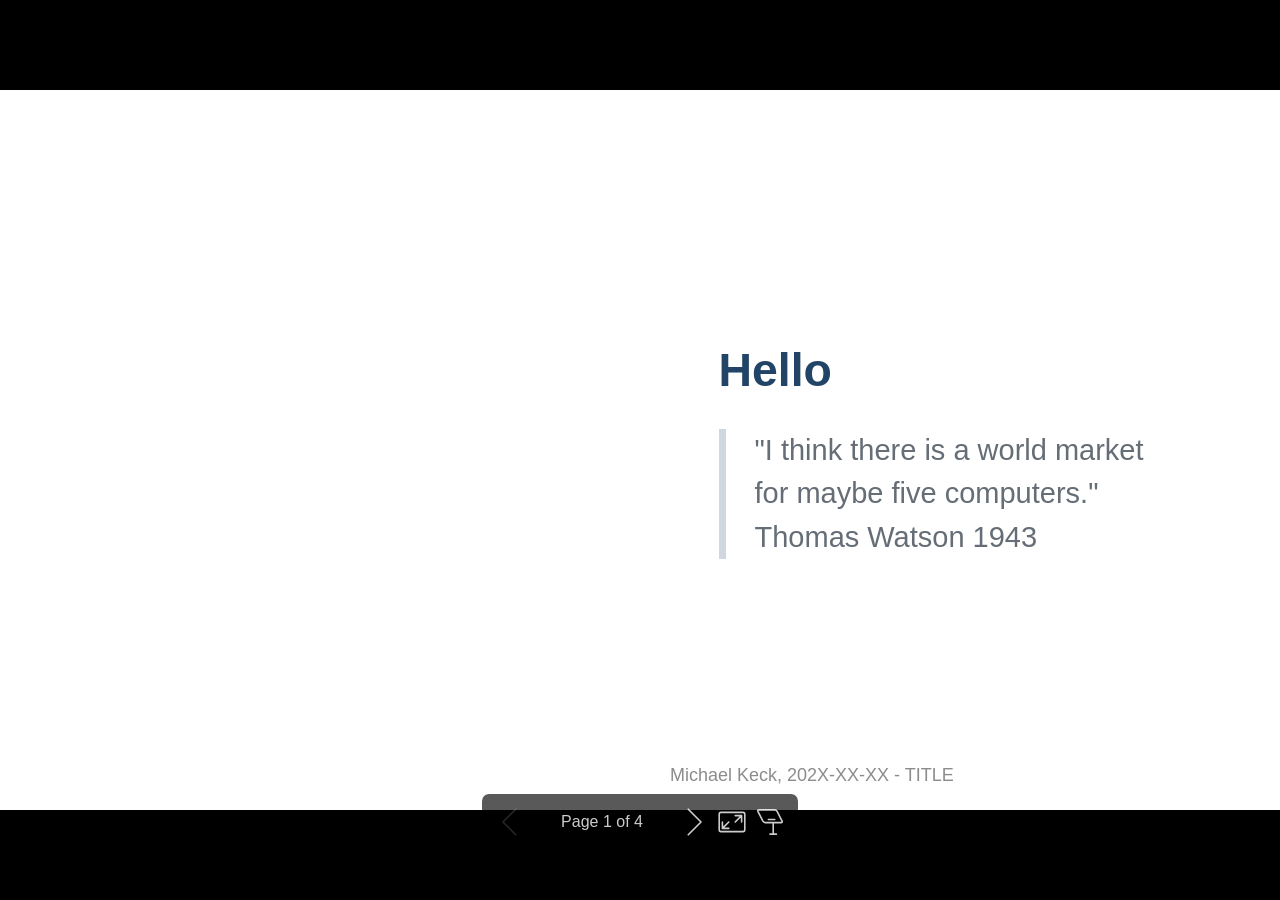
==== index.html @ 6092a077 "Deploying to gh-pages from @ Croydon/marp-presentation-template@8ec843d705a1ec28b65e8218a1559279b951" ====
<!DOCTYPE html><html lang="en"><head><title>Title Of Presentation</title><meta property="og:title" content="Title Of Presentation"><meta charset="UTF-8"><meta name="viewport" content="width=device-width,height=device-height,initial-scale=1.0"><meta name="apple-mobile-web-app-capable" content="yes"><meta http-equiv="X-UA-Compatible" content="ie=edge"><meta property="og:type" content="website"><meta name="twitter:card" content="summary"><style>@media screen{body[data-bespoke-view=""] .bespoke-marp-parent>.bespoke-marp-osc>button,body[data-bespoke-view=next] .bespoke-marp-parent>.bespoke-marp-osc>button,body[data-bespoke-view=presenter] .bespoke-marp-presenter-container .bespoke-marp-presenter-info-container button,body[data-bespoke-view=presenter] .bespoke-marp-presenter-container .bespoke-marp-presenter-note-container button{-webkit-tap-highlight-color:transparent;-webkit-appearance:none;appearance:none;background-color:transparent;border:0;color:inherit;cursor:pointer;font-size:inherit;opacity:.8;outline:none;padding:0;transition:opacity .2s linear}body[data-bespoke-view=""] .bespoke-marp-parent>.bespoke-marp-osc>button:disabled,body[data-bespoke-view=next] .bespoke-marp-parent>.bespoke-marp-osc>button:disabled,body[data-bespoke-view=presenter] .bespoke-marp-presenter-container .bespoke-marp-presenter-info-container button:disabled,body[data-bespoke-view=presenter] .bespoke-marp-presenter-container .bespoke-marp-presenter-note-container button:disabled{cursor:not-allowed;opacity:.15!important}body[data-bespoke-view=""] .bespoke-marp-parent>.bespoke-marp-osc>button:hover,body[data-bespoke-view=next] .bespoke-marp-parent>.bespoke-marp-osc>button:hover,body[data-bespoke-view=presenter] .bespoke-marp-presenter-container .bespoke-marp-presenter-info-container button:hover,body[data-bespoke-view=presenter] .bespoke-marp-presenter-container .bespoke-marp-presenter-note-container button:hover{opacity:1}body[data-bespoke-view=""] .bespoke-marp-parent>.bespoke-marp-osc>button:hover:active,body[data-bespoke-view=next] .bespoke-marp-parent>.bespoke-marp-osc>button:hover:active,body[data-bespoke-view=presenter] .bespoke-marp-presenter-container .bespoke-marp-presenter-info-container button:hover:active,body[data-bespoke-view=presenter] .bespoke-marp-presenter-container .bespoke-marp-presenter-note-container button:hover:active{opacity:.6}body[data-bespoke-view=""] .bespoke-marp-parent>.bespoke-marp-osc>button:hover:not(:disabled),body[data-bespoke-view=next] .bespoke-marp-parent>.bespoke-marp-osc>button:hover:not(:disabled),body[data-bespoke-view=presenter] .bespoke-marp-presenter-container .bespoke-marp-presenter-info-container button:hover:not(:disabled),body[data-bespoke-view=presenter] .bespoke-marp-presenter-container .bespoke-marp-presenter-note-container button:hover:not(:disabled){transition:none}body[data-bespoke-view=""] .bespoke-marp-parent>.bespoke-marp-osc>button[data-bespoke-marp-osc=prev],body[data-bespoke-view=next] .bespoke-marp-parent>.bespoke-marp-osc>button[data-bespoke-marp-osc=prev],body[data-bespoke-view=presenter] .bespoke-marp-presenter-container .bespoke-marp-presenter-info-container button.bespoke-marp-presenter-info-page-prev{background:transparent url("[data-uri]") no-repeat 50%;background-size:contain;overflow:hidden;text-indent:100%;white-space:nowrap}body[data-bespoke-view=""] .bespoke-marp-parent>.bespoke-marp-osc>button[data-bespoke-marp-osc=next],body[data-bespoke-view=next] .bespoke-marp-parent>.bespoke-marp-osc>button[data-bespoke-marp-osc=next],body[data-bespoke-view=presenter] .bespoke-marp-presenter-container .bespoke-marp-presenter-info-container button.bespoke-marp-presenter-info-page-next{background:transparent url("[data-uri]") no-repeat 50%;background-size:contain;overflow:hidden;text-indent:100%;white-space:nowrap}body[data-bespoke-view=""] .bespoke-marp-parent>.bespoke-marp-osc>button[data-bespoke-marp-osc=fullscreen],body[data-bespoke-view=next] .bespoke-marp-parent>.bespoke-marp-osc>button[data-bespoke-marp-osc=fullscreen]{background:transparent url("[data-uri]") no-repeat 50%;background-size:contain;overflow:hidden;text-indent:100%;white-space:nowrap}body[data-bespoke-view=""] .bespoke-marp-parent>.bespoke-marp-osc>button.exit[data-bespoke-marp-osc=fullscreen],body[data-bespoke-view=next] .bespoke-marp-parent>.bespoke-marp-osc>button.exit[data-bespoke-marp-osc=fullscreen]{background-image:url("[data-uri]")}body[data-bespoke-view=""] .bespoke-marp-parent>.bespoke-marp-osc>button[data-bespoke-marp-osc=presenter],body[data-bespoke-view=next] .bespoke-marp-parent>.bespoke-marp-osc>button[data-bespoke-marp-osc=presenter]{background:transparent url("[data-uri]") no-repeat 50%;background-size:contain;overflow:hidden;text-indent:100%;white-space:nowrap}body[data-bespoke-view=presenter] .bespoke-marp-presenter-container .bespoke-marp-presenter-note-container button.bespoke-marp-presenter-note-bigger{background:transparent url("[data-uri]") no-repeat 50%;background-size:contain;overflow:hidden;text-indent:100%;white-space:nowrap}body[data-bespoke-view=presenter] .bespoke-marp-presenter-container .bespoke-marp-presenter-note-container button.bespoke-marp-presenter-note-smaller{background:transparent url("[data-uri]") no-repeat 50%;background-size:contain;overflow:hidden;text-indent:100%;white-space:nowrap}}@keyframes __bespoke_marp_transition_reduced_outgoing__{0%{opacity:1}to{opacity:0}}@keyframes __bespoke_marp_transition_reduced_incoming__{0%{mix-blend-mode:plus-lighter;opacity:0}to{mix-blend-mode:plus-lighter;opacity:1}}.bespoke-marp-note,.bespoke-marp-osc,.bespoke-progress-parent{display:none;transition:none}@media screen{::view-transition-group(*){animation-duration:var(--marp-bespoke-transition-animation-duration,.5s);animation-timing-function:ease}::view-transition-new(*),::view-transition-old(*){animation-delay:0s;animation-direction:var(--marp-bespoke-transition-animation-direction,normal);animation-duration:var(--marp-bespoke-transition-animation-duration,.5s);animation-fill-mode:both;animation-name:var(--marp-bespoke-transition-animation-name,var(--marp-bespoke-transition-animation-name-fallback,__bespoke_marp_transition_no_animation__));mix-blend-mode:normal}::view-transition-old(*){--marp-bespoke-transition-animation-name-fallback:__bespoke_marp_transition_reduced_outgoing__;animation-timing-function:ease}::view-transition-new(*){--marp-bespoke-transition-animation-name-fallback:__bespoke_marp_transition_reduced_incoming__;animation-timing-function:ease}::view-transition-new(root),::view-transition-old(root){animation-timing-function:linear}::view-transition-new(__bespoke_marp_transition_osc__),::view-transition-old(__bespoke_marp_transition_osc__){animation-duration:0s!important;animation-name:__bespoke_marp_transition_osc__!important}::view-transition-new(__bespoke_marp_transition_osc__){opacity:0!important}.bespoke-marp-transition-warming-up::view-transition-group(*),.bespoke-marp-transition-warming-up::view-transition-new(*),.bespoke-marp-transition-warming-up::view-transition-old(*){animation-play-state:paused!important}body,html{height:100%;margin:0}body{background:#000;overflow:hidden}svg.bespoke-marp-slide{content-visibility:hidden;opacity:0;pointer-events:none;z-index:-1}svg.bespoke-marp-slide:not(.bespoke-marp-active) *{view-transition-name:none!important}svg.bespoke-marp-slide.bespoke-marp-active{content-visibility:visible;opacity:1;pointer-events:auto;z-index:0}svg.bespoke-marp-slide.bespoke-marp-active.bespoke-marp-active-ready *{animation-name:__bespoke_marp__!important}@supports not (content-visibility:hidden){svg.bespoke-marp-slide[data-bespoke-marp-load=hideable]{display:none}svg.bespoke-marp-slide[data-bespoke-marp-load=hideable].bespoke-marp-active{display:block}}}@media screen and (prefers-reduced-motion:reduce){svg.bespoke-marp-slide *{view-transition-name:none!important}}@media screen{[data-bespoke-marp-fragment=inactive]{visibility:hidden}body[data-bespoke-view=""] .bespoke-marp-parent,body[data-bespoke-view=next] .bespoke-marp-parent{inset:0;position:absolute}body[data-bespoke-view=""] .bespoke-marp-parent>.bespoke-marp-osc,body[data-bespoke-view=next] .bespoke-marp-parent>.bespoke-marp-osc{view-transition-name:__bespoke_marp_transition_osc__;background:rgba(0,0,0,.65);border-radius:7px;bottom:50px;color:#fff;contain:paint;display:block;font-family:Helvetica,Arial,sans-serif;font-size:16px;left:50%;line-height:0;opacity:1;padding:12px;position:absolute;touch-action:manipulation;transform:translateX(-50%);transition:opacity .2s linear;-webkit-user-select:none;user-select:none;white-space:nowrap;will-change:transform;z-index:1}body[data-bespoke-view=""] .bespoke-marp-parent>.bespoke-marp-osc>*,body[data-bespoke-view=next] .bespoke-marp-parent>.bespoke-marp-osc>*{margin-left:6px}body[data-bespoke-view=""] .bespoke-marp-parent>.bespoke-marp-osc>:first-child,body[data-bespoke-view=next] .bespoke-marp-parent>.bespoke-marp-osc>:first-child{margin-left:0}body[data-bespoke-view=""] .bespoke-marp-parent>.bespoke-marp-osc>span,body[data-bespoke-view=next] .bespoke-marp-parent>.bespoke-marp-osc>span{opacity:.8}body[data-bespoke-view=""] .bespoke-marp-parent>.bespoke-marp-osc>span[data-bespoke-marp-osc=page],body[data-bespoke-view=next] .bespoke-marp-parent>.bespoke-marp-osc>span[data-bespoke-marp-osc=page]{display:inline-block;min-width:140px;text-align:center}body[data-bespoke-view=""] .bespoke-marp-parent>.bespoke-marp-osc>button[data-bespoke-marp-osc=fullscreen],body[data-bespoke-view=""] .bespoke-marp-parent>.bespoke-marp-osc>button[data-bespoke-marp-osc=next],body[data-bespoke-view=""] .bespoke-marp-parent>.bespoke-marp-osc>button[data-bespoke-marp-osc=presenter],body[data-bespoke-view=""] .bespoke-marp-parent>.bespoke-marp-osc>button[data-bespoke-marp-osc=prev],body[data-bespoke-view=next] .bespoke-marp-parent>.bespoke-marp-osc>button[data-bespoke-marp-osc=fullscreen],body[data-bespoke-view=next] .bespoke-marp-parent>.bespoke-marp-osc>button[data-bespoke-marp-osc=next],body[data-bespoke-view=next] .bespoke-marp-parent>.bespoke-marp-osc>button[data-bespoke-marp-osc=presenter],body[data-bespoke-view=next] .bespoke-marp-parent>.bespoke-marp-osc>button[data-bespoke-marp-osc=prev]{height:32px;line-height:32px;width:32px}body[data-bespoke-view=""] .bespoke-marp-parent.bespoke-marp-inactive,body[data-bespoke-view=next] .bespoke-marp-parent.bespoke-marp-inactive{cursor:none}body[data-bespoke-view=""] .bespoke-marp-parent.bespoke-marp-inactive>.bespoke-marp-osc,body[data-bespoke-view=next] .bespoke-marp-parent.bespoke-marp-inactive>.bespoke-marp-osc{opacity:0;pointer-events:none}body[data-bespoke-view=""] svg.bespoke-marp-slide,body[data-bespoke-view=next] svg.bespoke-marp-slide{height:100%;left:0;position:absolute;top:0;width:100%}body[data-bespoke-view=""] .bespoke-progress-parent{background:#222;display:flex;height:5px;width:100%}body[data-bespoke-view=""] .bespoke-progress-parent+.bespoke-marp-parent{top:5px}body[data-bespoke-view=""] .bespoke-progress-parent .bespoke-progress-bar{background:#0288d1;flex:0 0 0;transition:flex-basis .2s cubic-bezier(0,1,1,1)}body[data-bespoke-view=next]{background:transparent}body[data-bespoke-view=presenter]{background:#161616}body[data-bespoke-view=presenter] .bespoke-marp-presenter-container{display:grid;font-family:Helvetica,Arial,sans-serif;grid-template:"current dragbar next" minmax(140px,1fr) "current dragbar note" 2fr "info    dragbar note" 3em;grid-template-columns:minmax(3px,var(--bespoke-marp-presenter-split-ratio,66%)) 0 minmax(3px,1fr);height:100%;left:0;position:absolute;top:0;width:100%}body[data-bespoke-view=presenter] .bespoke-marp-presenter-container .bespoke-marp-parent{grid-area:current;overflow:hidden;position:relative}body[data-bespoke-view=presenter] .bespoke-marp-presenter-container .bespoke-marp-parent svg.bespoke-marp-slide{height:calc(100% - 40px);left:20px;pointer-events:none;position:absolute;top:20px;-webkit-user-select:none;user-select:none;width:calc(100% - 40px)}body[data-bespoke-view=presenter] .bespoke-marp-presenter-container .bespoke-marp-parent svg.bespoke-marp-slide.bespoke-marp-active{filter:drop-shadow(0 3px 10px rgba(0,0,0,.5))}body[data-bespoke-view=presenter] .bespoke-marp-presenter-container .bespoke-marp-presenter-dragbar-container{background:#0288d1;cursor:col-resize;grid-area:dragbar;margin-left:-3px;opacity:0;position:relative;transition:opacity .4s linear .1s;width:6px;z-index:10}body[data-bespoke-view=presenter] .bespoke-marp-presenter-container .bespoke-marp-presenter-dragbar-container:hover{opacity:1}body[data-bespoke-view=presenter] .bespoke-marp-presenter-container .bespoke-marp-presenter-dragbar-container.active{opacity:1;transition-delay:0s}body[data-bespoke-view=presenter] .bespoke-marp-presenter-container .bespoke-marp-presenter-next-container{background:#222;cursor:pointer;display:none;grid-area:next;overflow:hidden;position:relative}body[data-bespoke-view=presenter] .bespoke-marp-presenter-container .bespoke-marp-presenter-next-container.active{display:block}body[data-bespoke-view=presenter] .bespoke-marp-presenter-container .bespoke-marp-presenter-next-container iframe.bespoke-marp-presenter-next{background:transparent;border:0;display:block;filter:drop-shadow(0 3px 10px rgba(0,0,0,.5));height:calc(100% - 40px);left:20px;pointer-events:none;position:absolute;top:20px;-webkit-user-select:none;user-select:none;width:calc(100% - 40px)}body[data-bespoke-view=presenter] .bespoke-marp-presenter-container .bespoke-marp-presenter-note-container{background:#222;color:#eee;grid-area:note;position:relative;z-index:1}body[data-bespoke-view=presenter] .bespoke-marp-presenter-container .bespoke-marp-presenter-note-container button{height:1.5em;line-height:1.5em;width:1.5em}body[data-bespoke-view=presenter] .bespoke-marp-presenter-container .bespoke-marp-presenter-note-container .bespoke-marp-presenter-note-wrapper{display:block;inset:0;position:absolute}body[data-bespoke-view=presenter] .bespoke-marp-presenter-container .bespoke-marp-presenter-note-container .bespoke-marp-presenter-note-buttons{background:rgba(0,0,0,.65);border-radius:4px;bottom:0;display:flex;gap:4px;margin:12px;opacity:0;padding:6px;pointer-events:none;position:absolute;right:0;transition:opacity .2s linear}body[data-bespoke-view=presenter] .bespoke-marp-presenter-container .bespoke-marp-presenter-note-container .bespoke-marp-presenter-note-buttons:focus-within,body[data-bespoke-view=presenter] .bespoke-marp-presenter-container .bespoke-marp-presenter-note-container .bespoke-marp-presenter-note-wrapper:focus-within+.bespoke-marp-presenter-note-buttons,body[data-bespoke-view=presenter] .bespoke-marp-presenter-container .bespoke-marp-presenter-note-container:hover .bespoke-marp-presenter-note-buttons{opacity:1;pointer-events:auto}body[data-bespoke-view=presenter] .bespoke-marp-presenter-container .bespoke-marp-presenter-note-container .bespoke-marp-note{word-wrap:break-word;box-sizing:border-box;font-size:calc(1.1em*var(--bespoke-marp-note-font-scale, 1));height:calc(100% - 40px);margin:20px;overflow:auto;padding-right:3px;scrollbar-color:hsla(0,0%,93%,.5) transparent;scrollbar-width:thin;white-space:pre-wrap;width:calc(100% - 40px)}body[data-bespoke-view=presenter] .bespoke-marp-presenter-container .bespoke-marp-presenter-note-container .bespoke-marp-note::-webkit-scrollbar{width:6px}body[data-bespoke-view=presenter] .bespoke-marp-presenter-container .bespoke-marp-presenter-note-container .bespoke-marp-note::-webkit-scrollbar-track{background:transparent}body[data-bespoke-view=presenter] .bespoke-marp-presenter-container .bespoke-marp-presenter-note-container .bespoke-marp-note::-webkit-scrollbar-thumb{background:hsla(0,0%,93%,.5);border-radius:6px}body[data-bespoke-view=presenter] .bespoke-marp-presenter-container .bespoke-marp-presenter-note-container .bespoke-marp-note:empty{pointer-events:none}body[data-bespoke-view=presenter] .bespoke-marp-presenter-container .bespoke-marp-presenter-note-container .bespoke-marp-note.active{display:block}body[data-bespoke-view=presenter] .bespoke-marp-presenter-container .bespoke-marp-presenter-note-container .bespoke-marp-note p:first-child{margin-top:0}body[data-bespoke-view=presenter] .bespoke-marp-presenter-container .bespoke-marp-presenter-note-container .bespoke-marp-note p:last-child{margin-bottom:0}body[data-bespoke-view=presenter] .bespoke-marp-presenter-container .bespoke-marp-presenter-info-container{align-items:center;box-sizing:border-box;color:#eee;display:flex;flex-wrap:nowrap;grid-area:info;justify-content:center;overflow:hidden;padding:0 10px}body[data-bespoke-view=presenter] .bespoke-marp-presenter-container .bespoke-marp-presenter-info-container .bespoke-marp-presenter-info-page,body[data-bespoke-view=presenter] .bespoke-marp-presenter-container .bespoke-marp-presenter-info-container .bespoke-marp-presenter-info-time,body[data-bespoke-view=presenter] .bespoke-marp-presenter-container .bespoke-marp-presenter-info-container .bespoke-marp-presenter-info-timer{box-sizing:border-box;display:block;padding:0 10px;white-space:nowrap;width:100%}body[data-bespoke-view=presenter] .bespoke-marp-presenter-container .bespoke-marp-presenter-info-container button{height:1.5em;line-height:1.5em;width:1.5em}body[data-bespoke-view=presenter] .bespoke-marp-presenter-container .bespoke-marp-presenter-info-container .bespoke-marp-presenter-info-page{order:2;text-align:center}body[data-bespoke-view=presenter] .bespoke-marp-presenter-container .bespoke-marp-presenter-info-container .bespoke-marp-presenter-info-page .bespoke-marp-presenter-info-page-text{display:inline-block;min-width:120px;text-align:center}body[data-bespoke-view=presenter] .bespoke-marp-presenter-container .bespoke-marp-presenter-info-container .bespoke-marp-presenter-info-time{color:#999;order:1;text-align:left}body[data-bespoke-view=presenter] .bespoke-marp-presenter-container .bespoke-marp-presenter-info-container .bespoke-marp-presenter-info-timer{color:#999;order:3;text-align:right}body[data-bespoke-view=presenter] .bespoke-marp-presenter-container .bespoke-marp-presenter-info-container .bespoke-marp-presenter-info-timer:hover{cursor:pointer}}@media print{.bespoke-marp-presenter-info-container,.bespoke-marp-presenter-next-container,.bespoke-marp-presenter-note-container{display:none}}</style><style>div#\:\$p>svg>foreignObject>section{width:1280px;height:720px;box-sizing:border-box;overflow:hidden;position:relative;scroll-snap-align:center center}div#\:\$p>svg>foreignObject>section:after{bottom:0;content:attr(data-marpit-pagination);padding:inherit;pointer-events:none;position:absolute;right:0}div#\:\$p>svg>foreignObject>section:not([data-marpit-pagination]):after{display:none}/* Normalization */div#\:\$p>svg>foreignObject>section :is(h1,marp-h1){font-size:2em;margin:0.67em 0}div#\:\$p>svg>foreignObject>section video::-webkit-media-controls{will-change:transform}@page{size:1280px 720px;margin:0}@media print{body,html{background-color:#fff;margin:0;page-break-inside:avoid;break-inside:avoid-page}div#\:\$p>svg>foreignObject>section{page-break-before:always;break-before:page}div#\:\$p>svg>foreignObject>section,div#\:\$p>svg>foreignObject>section *{-webkit-print-color-adjust:exact!important;animation-delay:0s!important;animation-duration:0s!important;color-adjust:exact!important;transition:none!important}div#\:\$p>svg[data-marpit-svg]{display:block;height:100vh;width:100vw}}div#\:\$p>svg>foreignObject>:where(section){container-type:size}div#\:\$p>svg>foreignObject>section img[data-marp-twemoji]{background:transparent;height:1em;margin:0 .05em 0 .1em;vertical-align:-.1em;width:1em}
/*!
 * Marp default theme.
 *
 * @theme default
 * @author Yuki Hattori
 *
 * @auto-scaling true
 * @size 16:9 1280px 720px
 * @size 4:3 960px 720px
 */div#\:\$p>svg>foreignObject>section,div#\:\$p>svg>foreignObject>section [data-theme=light]{--color-prettylights-syntax-comment:#6e7781;--color-prettylights-syntax-constant:#0550ae;--color-prettylights-syntax-entity:#6639ba;--color-prettylights-syntax-storage-modifier-import:#24292f;--color-prettylights-syntax-entity-tag:#116329;--color-prettylights-syntax-keyword:#cf222e;--color-prettylights-syntax-string:#0a3069;--color-prettylights-syntax-variable:#953800;--color-prettylights-syntax-brackethighlighter-unmatched:#82071e;--color-prettylights-syntax-invalid-illegal-text:#f6f8fa;--color-prettylights-syntax-invalid-illegal-bg:#82071e;--color-prettylights-syntax-carriage-return-text:#f6f8fa;--color-prettylights-syntax-carriage-return-bg:#cf222e;--color-prettylights-syntax-string-regexp:#116329;--color-prettylights-syntax-markup-list:#3b2300;--color-prettylights-syntax-markup-heading:#0550ae;--color-prettylights-syntax-markup-italic:#24292f;--color-prettylights-syntax-markup-bold:#24292f;--color-prettylights-syntax-markup-deleted-text:#82071e;--color-prettylights-syntax-markup-deleted-bg:#ffebe9;--color-prettylights-syntax-markup-inserted-text:#116329;--color-prettylights-syntax-markup-inserted-bg:#dafbe1;--color-prettylights-syntax-markup-changed-text:#953800;--color-prettylights-syntax-markup-changed-bg:#ffd8b5;--color-prettylights-syntax-markup-ignored-text:#eaeef2;--color-prettylights-syntax-markup-ignored-bg:#0550ae;--color-prettylights-syntax-meta-diff-range:#8250df;--color-prettylights-syntax-brackethighlighter-angle:#57606a;--color-prettylights-syntax-sublimelinter-gutter-mark:#8c959f;--color-prettylights-syntax-constant-other-reference-link:#0a3069;--color-fg-default:#1f2328;--color-fg-muted:#656d76;--color-fg-subtle:#6e7781;--color-canvas-default:#fff;--color-canvas-subtle:#f6f8fa;--color-border-default:#d0d7de;--color-border-muted:#d8dee4;--color-neutral-muted:rgba(175,184,193,.2);--color-accent-fg:#0969da;--color-accent-emphasis:#0969da;--color-attention-subtle:#fff8c5;--color-danger-fg:#d1242f;color-scheme:light}div#\:\$p>svg>foreignObject>section [data-theme=dark],div#\:\$p>svg>foreignObject>section:where(.invert){--color-prettylights-syntax-comment:#8b949e;--color-prettylights-syntax-constant:#79c0ff;--color-prettylights-syntax-entity:#d2a8ff;--color-prettylights-syntax-storage-modifier-import:#c9d1d9;--color-prettylights-syntax-entity-tag:#7ee787;--color-prettylights-syntax-keyword:#ff7b72;--color-prettylights-syntax-string:#a5d6ff;--color-prettylights-syntax-variable:#ffa657;--color-prettylights-syntax-brackethighlighter-unmatched:#f85149;--color-prettylights-syntax-invalid-illegal-text:#f0f6fc;--color-prettylights-syntax-invalid-illegal-bg:#8e1519;--color-prettylights-syntax-carriage-return-text:#f0f6fc;--color-prettylights-syntax-carriage-return-bg:#b62324;--color-prettylights-syntax-string-regexp:#7ee787;--color-prettylights-syntax-markup-list:#f2cc60;--color-prettylights-syntax-markup-heading:#1f6feb;--color-prettylights-syntax-markup-italic:#c9d1d9;--color-prettylights-syntax-markup-bold:#c9d1d9;--color-prettylights-syntax-markup-deleted-text:#ffdcd7;--color-prettylights-syntax-markup-deleted-bg:#67060c;--color-prettylights-syntax-markup-inserted-text:#aff5b4;--color-prettylights-syntax-markup-inserted-bg:#033a16;--color-prettylights-syntax-markup-changed-text:#ffdfb6;--color-prettylights-syntax-markup-changed-bg:#5a1e02;--color-prettylights-syntax-markup-ignored-text:#c9d1d9;--color-prettylights-syntax-markup-ignored-bg:#1158c7;--color-prettylights-syntax-meta-diff-range:#d2a8ff;--color-prettylights-syntax-brackethighlighter-angle:#8b949e;--color-prettylights-syntax-sublimelinter-gutter-mark:#484f58;--color-prettylights-syntax-constant-other-reference-link:#a5d6ff;--color-fg-default:#e6edf3;--color-fg-muted:#7d8590;--color-fg-subtle:#6e7681;--color-canvas-default:#0d1117;--color-canvas-subtle:#161b22;--color-border-default:#30363d;--color-border-muted:#21262d;--color-neutral-muted:hsla(215,8%,47%,.4);--color-accent-fg:#2f81f7;--color-accent-emphasis:#1f6feb;--color-attention-subtle:rgba(187,128,9,.15);--color-danger-fg:#f85149;color-scheme:dark}div#\:\$p>svg>foreignObject>section{-ms-text-size-adjust:100%;-webkit-text-size-adjust:100%;word-wrap:break-word;background-color:var(--color-canvas-default);color:var(--color-fg-default);font-family:-apple-system,BlinkMacSystemFont,Segoe UI,Noto Sans,Helvetica,Arial,sans-serif,Apple Color Emoji,Segoe UI Emoji;font-size:16px;line-height:1.5;margin:0}div#\:\$p>svg>foreignObject>section{--marpit-root-font-size:16px}div#\:\$p>svg>foreignObject>section :is(h1,marp-h1):hover .anchor .octicon-link:before,div#\:\$p>svg>foreignObject>section :is(h2,marp-h2):hover .anchor .octicon-link:before,div#\:\$p>svg>foreignObject>section :is(h3,marp-h3):hover .anchor .octicon-link:before,div#\:\$p>svg>foreignObject>section :is(h4,marp-h4):hover .anchor .octicon-link:before,div#\:\$p>svg>foreignObject>section :is(h5,marp-h5):hover .anchor .octicon-link:before,div#\:\$p>svg>foreignObject>section :is(h6,marp-h6):hover .anchor .octicon-link:before{background-color:currentColor;content:" ";display:inline-block;height:16px;-webkit-mask-image:url('data:image/svg+xml;charset=utf-8,<svg xmlns="http://www.w3.org/2000/svg" aria-hidden="true" viewBox="0 0 16 16"><path fill-rule="evenodd" d="M7.775 3.275a.75.75 0 0 0 1.06 1.06l1.25-1.25a2 2 0 1 1 2.83 2.83l-2.5 2.5a2 2 0 0 1-2.83 0 .75.75 0 0 0-1.06 1.06 3.5 3.5 0 0 0 4.95 0l2.5-2.5a3.5 3.5 0 0 0-4.95-4.95l-1.25 1.25zm-4.69 9.64a2 2 0 0 1 0-2.83l2.5-2.5a2 2 0 0 1 2.83 0 .75.75 0 0 0 1.06-1.06 3.5 3.5 0 0 0-4.95 0l-2.5 2.5a3.5 3.5 0 0 0 4.95 4.95l1.25-1.25a.75.75 0 0 0-1.06-1.06l-1.25 1.25a2 2 0 0 1-2.83 0z"/></svg>');mask-image:url('data:image/svg+xml;charset=utf-8,<svg xmlns="http://www.w3.org/2000/svg" aria-hidden="true" viewBox="0 0 16 16"><path fill-rule="evenodd" d="M7.775 3.275a.75.75 0 0 0 1.06 1.06l1.25-1.25a2 2 0 1 1 2.83 2.83l-2.5 2.5a2 2 0 0 1-2.83 0 .75.75 0 0 0-1.06 1.06 3.5 3.5 0 0 0 4.95 0l2.5-2.5a3.5 3.5 0 0 0-4.95-4.95l-1.25 1.25zm-4.69 9.64a2 2 0 0 1 0-2.83l2.5-2.5a2 2 0 0 1 2.83 0 .75.75 0 0 0 1.06-1.06 3.5 3.5 0 0 0-4.95 0l-2.5 2.5a3.5 3.5 0 0 0 4.95 4.95l1.25-1.25a.75.75 0 0 0-1.06-1.06l-1.25 1.25a2 2 0 0 1-2.83 0z"/></svg>');width:16px}div#\:\$p>svg>foreignObject>section details,div#\:\$p>svg>foreignObject>section figcaption,div#\:\$p>svg>foreignObject>section figure{display:block}div#\:\$p>svg>foreignObject>section summary{display:list-item}div#\:\$p>svg>foreignObject>section [hidden]{display:none!important}div#\:\$p>svg>foreignObject>section a{background-color:transparent;color:var(--color-accent-fg);text-decoration:none}div#\:\$p>svg>foreignObject>section abbr[title]{border-bottom:none;-webkit-text-decoration:underline dotted;text-decoration:underline dotted}div#\:\$p>svg>foreignObject>section b,div#\:\$p>svg>foreignObject>section strong{font-weight:var(--base-text-weight-semibold,600)}div#\:\$p>svg>foreignObject>section dfn{font-style:italic}div#\:\$p>svg>foreignObject>section :is(h1,marp-h1){border-bottom:1px solid var(--color-border-muted);font-size:2em;font-weight:var(--base-text-weight-semibold,600);margin:.67em 0;padding-bottom:.3em}div#\:\$p>svg>foreignObject>section mark{background-color:var(--color-attention-subtle);color:var(--color-fg-default)}div#\:\$p>svg>foreignObject>section small{font-size:90%}div#\:\$p>svg>foreignObject>section sub,div#\:\$p>svg>foreignObject>section sup{font-size:75%;line-height:0;position:relative;vertical-align:baseline}div#\:\$p>svg>foreignObject>section sub{bottom:-.25em}div#\:\$p>svg>foreignObject>section sup{top:-.5em}div#\:\$p>svg>foreignObject>section img{background-color:var(--color-canvas-default);border-style:none;box-sizing:content-box;max-width:100%}div#\:\$p>svg>foreignObject>section :is(pre,marp-pre),div#\:\$p>svg>foreignObject>section code,div#\:\$p>svg>foreignObject>section kbd,div#\:\$p>svg>foreignObject>section samp{font-family:monospace;font-size:1em}div#\:\$p>svg>foreignObject>section figure{margin:1em 40px}div#\:\$p>svg>foreignObject>section hr{background:transparent;background-color:var(--color-border-default);border:0;box-sizing:content-box;height:.25em;margin:24px 0;overflow:hidden;padding:0}div#\:\$p>svg>foreignObject>section input{font:inherit;font-family:inherit;font-size:inherit;line-height:inherit;margin:0;overflow:visible}div#\:\$p>svg>foreignObject>section [type=button],div#\:\$p>svg>foreignObject>section [type=reset],div#\:\$p>svg>foreignObject>section [type=submit]{-webkit-appearance:button}div#\:\$p>svg>foreignObject>section [type=checkbox],div#\:\$p>svg>foreignObject>section [type=radio]{box-sizing:border-box;padding:0}div#\:\$p>svg>foreignObject>section [type=number]::-webkit-inner-spin-button,div#\:\$p>svg>foreignObject>section [type=number]::-webkit-outer-spin-button{height:auto}div#\:\$p>svg>foreignObject>section [type=search]::-webkit-search-cancel-button,div#\:\$p>svg>foreignObject>section [type=search]::-webkit-search-decoration{-webkit-appearance:none}div#\:\$p>svg>foreignObject>section ::-webkit-input-placeholder{color:inherit;opacity:.54}div#\:\$p>svg>foreignObject>section ::-webkit-file-upload-button{-webkit-appearance:button;font:inherit}div#\:\$p>svg>foreignObject>section a:hover{text-decoration:underline}div#\:\$p>svg>foreignObject>section ::-moz-placeholder{color:var(--color-fg-subtle);opacity:1}div#\:\$p>svg>foreignObject>section ::placeholder{color:var(--color-fg-subtle);opacity:1}div#\:\$p>svg>foreignObject>section hr:after,div#\:\$p>svg>foreignObject>section hr:before{content:"";display:table}div#\:\$p>svg>foreignObject>section hr:after{clear:both}div#\:\$p>svg>foreignObject>section table{border-collapse:collapse;border-spacing:0;display:block;max-width:100%;overflow:auto;width:-moz-max-content;width:max-content}div#\:\$p>svg>foreignObject>section td,div#\:\$p>svg>foreignObject>section th{padding:0}div#\:\$p>svg>foreignObject>section details summary{cursor:pointer}div#\:\$p>svg>foreignObject>section details:not([open])>:not(summary){display:none!important}div#\:\$p>svg>foreignObject>section [role=button]:focus,div#\:\$p>svg>foreignObject>section a:focus,div#\:\$p>svg>foreignObject>section input[type=checkbox]:focus,div#\:\$p>svg>foreignObject>section input[type=radio]:focus{box-shadow:none;outline:2px solid var(--color-accent-fg);outline-offset:-2px}div#\:\$p>svg>foreignObject>section [role=button]:focus:not(:focus-visible),div#\:\$p>svg>foreignObject>section a:focus:not(:focus-visible),div#\:\$p>svg>foreignObject>section input[type=checkbox]:focus:not(:focus-visible),div#\:\$p>svg>foreignObject>section input[type=radio]:focus:not(:focus-visible){outline:1px solid transparent}div#\:\$p>svg>foreignObject>section [role=button]:focus-visible,div#\:\$p>svg>foreignObject>section a:focus-visible,div#\:\$p>svg>foreignObject>section input[type=checkbox]:focus-visible,div#\:\$p>svg>foreignObject>section input[type=radio]:focus-visible{box-shadow:none;outline:2px solid var(--color-accent-fg);outline-offset:-2px}div#\:\$p>svg>foreignObject>section a:not([class]):focus,div#\:\$p>svg>foreignObject>section a:not([class]):focus-visible,div#\:\$p>svg>foreignObject>section input[type=checkbox]:focus,div#\:\$p>svg>foreignObject>section input[type=checkbox]:focus-visible,div#\:\$p>svg>foreignObject>section input[type=radio]:focus,div#\:\$p>svg>foreignObject>section input[type=radio]:focus-visible{outline-offset:0}div#\:\$p>svg>foreignObject>section kbd{background-color:var(--color-canvas-subtle);border-bottom-color:var(--color-neutral-muted);border:1px solid var(--color-neutral-muted);border-radius:6px;box-shadow:inset 0 -1px 0 var(--color-neutral-muted);color:var(--color-fg-default);display:inline-block;font:11px ui-monospace,SFMono-Regular,SF Mono,Menlo,Consolas,Liberation Mono,monospace;line-height:10px;padding:3px 5px;vertical-align:middle}div#\:\$p>svg>foreignObject>section :is(h1,marp-h1),div#\:\$p>svg>foreignObject>section :is(h2,marp-h2),div#\:\$p>svg>foreignObject>section :is(h3,marp-h3),div#\:\$p>svg>foreignObject>section :is(h4,marp-h4),div#\:\$p>svg>foreignObject>section :is(h5,marp-h5),div#\:\$p>svg>foreignObject>section :is(h6,marp-h6){font-weight:var(--base-text-weight-semibold,600);line-height:1.25;margin-bottom:16px;margin-top:24px}div#\:\$p>svg>foreignObject>section :is(h2,marp-h2){border-bottom:1px solid var(--color-border-muted);font-size:1.5em;padding-bottom:.3em}div#\:\$p>svg>foreignObject>section :is(h2,marp-h2),div#\:\$p>svg>foreignObject>section :is(h3,marp-h3){font-weight:var(--base-text-weight-semibold,600)}div#\:\$p>svg>foreignObject>section :is(h3,marp-h3){font-size:1.25em}div#\:\$p>svg>foreignObject>section :is(h4,marp-h4){font-size:1em}div#\:\$p>svg>foreignObject>section :is(h4,marp-h4),div#\:\$p>svg>foreignObject>section :is(h5,marp-h5){font-weight:var(--base-text-weight-semibold,600)}div#\:\$p>svg>foreignObject>section :is(h5,marp-h5){font-size:.875em}div#\:\$p>svg>foreignObject>section :is(h6,marp-h6){color:var(--color-fg-muted);font-size:.85em;font-weight:var(--base-text-weight-semibold,600)}div#\:\$p>svg>foreignObject>section p{margin-bottom:10px;margin-top:0}div#\:\$p>svg>foreignObject>section blockquote{border-left:.25em solid var(--color-border-default);color:var(--color-fg-muted);margin:0;padding:0 1em}div#\:\$p>svg>foreignObject>section ol,div#\:\$p>svg>foreignObject>section ul{margin-bottom:0;margin-top:0;padding-left:2em}div#\:\$p>svg>foreignObject>section ol ol,div#\:\$p>svg>foreignObject>section ul ol{list-style-type:lower-roman}div#\:\$p>svg>foreignObject>section ol ol ol,div#\:\$p>svg>foreignObject>section ol ul ol,div#\:\$p>svg>foreignObject>section ul ol ol,div#\:\$p>svg>foreignObject>section ul ul ol{list-style-type:lower-alpha}div#\:\$p>svg>foreignObject>section dd{margin-left:0}div#\:\$p>svg>foreignObject>section :is(pre,marp-pre),div#\:\$p>svg>foreignObject>section code,div#\:\$p>svg>foreignObject>section samp,div#\:\$p>svg>foreignObject>section tt{font-family:ui-monospace,SFMono-Regular,SF Mono,Menlo,Consolas,Liberation Mono,monospace;font-size:12px}div#\:\$p>svg>foreignObject>section :is(pre,marp-pre){word-wrap:normal;margin-bottom:0;margin-top:0}div#\:\$p>svg>foreignObject>section .octicon{fill:currentColor;display:inline-block;overflow:visible!important;vertical-align:text-bottom}div#\:\$p>svg>foreignObject>section input::-webkit-inner-spin-button,div#\:\$p>svg>foreignObject>section input::-webkit-outer-spin-button{-webkit-appearance:none;appearance:none;margin:0}div#\:\$p>svg>foreignObject>section:after,div#\:\$p>svg>foreignObject>section:before{
  /* content:""; */display:table}div#\:\$p>svg>foreignObject>section:after{clear:both}div#\:\$p>svg>foreignObject>section>:first-child{margin-top:0!important}div#\:\$p>svg>foreignObject>section>:last-child{margin-bottom:0!important}div#\:\$p>svg>foreignObject>section a:not([href]){color:inherit;text-decoration:none}div#\:\$p>svg>foreignObject>section .absent{color:var(--color-danger-fg)}div#\:\$p>svg>foreignObject>section .anchor{float:left;line-height:1;margin-left:-20px;padding-right:4px}div#\:\$p>svg>foreignObject>section .anchor:focus{outline:none}div#\:\$p>svg>foreignObject>section :is(pre,marp-pre),div#\:\$p>svg>foreignObject>section blockquote,div#\:\$p>svg>foreignObject>section details,div#\:\$p>svg>foreignObject>section dl,div#\:\$p>svg>foreignObject>section ol,div#\:\$p>svg>foreignObject>section p,div#\:\$p>svg>foreignObject>section table,div#\:\$p>svg>foreignObject>section ul{margin-bottom:16px;margin-top:0}div#\:\$p>svg>foreignObject>section blockquote>:first-child{margin-top:0}div#\:\$p>svg>foreignObject>section blockquote>:last-child{margin-bottom:0}div#\:\$p>svg>foreignObject>section :is(h1,marp-h1) .octicon-link,div#\:\$p>svg>foreignObject>section :is(h2,marp-h2) .octicon-link,div#\:\$p>svg>foreignObject>section :is(h3,marp-h3) .octicon-link,div#\:\$p>svg>foreignObject>section :is(h4,marp-h4) .octicon-link,div#\:\$p>svg>foreignObject>section :is(h5,marp-h5) .octicon-link,div#\:\$p>svg>foreignObject>section :is(h6,marp-h6) .octicon-link{color:var(--color-fg-default);vertical-align:middle;visibility:hidden}div#\:\$p>svg>foreignObject>section :is(h1,marp-h1):hover .anchor,div#\:\$p>svg>foreignObject>section :is(h2,marp-h2):hover .anchor,div#\:\$p>svg>foreignObject>section :is(h3,marp-h3):hover .anchor,div#\:\$p>svg>foreignObject>section :is(h4,marp-h4):hover .anchor,div#\:\$p>svg>foreignObject>section :is(h5,marp-h5):hover .anchor,div#\:\$p>svg>foreignObject>section :is(h6,marp-h6):hover .anchor{text-decoration:none}div#\:\$p>svg>foreignObject>section :is(h1,marp-h1):hover .anchor .octicon-link,div#\:\$p>svg>foreignObject>section :is(h2,marp-h2):hover .anchor .octicon-link,div#\:\$p>svg>foreignObject>section :is(h3,marp-h3):hover .anchor .octicon-link,div#\:\$p>svg>foreignObject>section :is(h4,marp-h4):hover .anchor .octicon-link,div#\:\$p>svg>foreignObject>section :is(h5,marp-h5):hover .anchor .octicon-link,div#\:\$p>svg>foreignObject>section :is(h6,marp-h6):hover .anchor .octicon-link{visibility:visible}div#\:\$p>svg>foreignObject>section :is(h1,marp-h1) code,div#\:\$p>svg>foreignObject>section :is(h1,marp-h1) tt,div#\:\$p>svg>foreignObject>section :is(h2,marp-h2) code,div#\:\$p>svg>foreignObject>section :is(h2,marp-h2) tt,div#\:\$p>svg>foreignObject>section :is(h3,marp-h3) code,div#\:\$p>svg>foreignObject>section :is(h3,marp-h3) tt,div#\:\$p>svg>foreignObject>section :is(h4,marp-h4) code,div#\:\$p>svg>foreignObject>section :is(h4,marp-h4) tt,div#\:\$p>svg>foreignObject>section :is(h5,marp-h5) code,div#\:\$p>svg>foreignObject>section :is(h5,marp-h5) tt,div#\:\$p>svg>foreignObject>section :is(h6,marp-h6) code,div#\:\$p>svg>foreignObject>section :is(h6,marp-h6) tt{font-size:inherit;padding:0 .2em}div#\:\$p>svg>foreignObject>section summary :is(h1,marp-h1),div#\:\$p>svg>foreignObject>section summary :is(h2,marp-h2),div#\:\$p>svg>foreignObject>section summary :is(h3,marp-h3),div#\:\$p>svg>foreignObject>section summary :is(h4,marp-h4),div#\:\$p>svg>foreignObject>section summary :is(h5,marp-h5),div#\:\$p>svg>foreignObject>section summary :is(h6,marp-h6){display:inline-block}div#\:\$p>svg>foreignObject>section summary :is(h1,marp-h1) .anchor,div#\:\$p>svg>foreignObject>section summary :is(h2,marp-h2) .anchor,div#\:\$p>svg>foreignObject>section summary :is(h3,marp-h3) .anchor,div#\:\$p>svg>foreignObject>section summary :is(h4,marp-h4) .anchor,div#\:\$p>svg>foreignObject>section summary :is(h5,marp-h5) .anchor,div#\:\$p>svg>foreignObject>section summary :is(h6,marp-h6) .anchor{margin-left:-40px}div#\:\$p>svg>foreignObject>section summary :is(h1,marp-h1),div#\:\$p>svg>foreignObject>section summary :is(h2,marp-h2){border-bottom:0;padding-bottom:0}div#\:\$p>svg>foreignObject>section ol.no-list,div#\:\$p>svg>foreignObject>section ul.no-list{list-style-type:none;padding:0}div#\:\$p>svg>foreignObject>section ol[type="a s"]{list-style-type:lower-alpha}div#\:\$p>svg>foreignObject>section ol[type="A s"]{list-style-type:upper-alpha}div#\:\$p>svg>foreignObject>section ol[type="i s"]{list-style-type:lower-roman}div#\:\$p>svg>foreignObject>section ol[type="I s"]{list-style-type:upper-roman}div#\:\$p>svg>foreignObject>section div>ol:not([type]),div#\:\$p>svg>foreignObject>section ol[type="1"]{list-style-type:decimal}div#\:\$p>svg>foreignObject>section ol ol,div#\:\$p>svg>foreignObject>section ol ul,div#\:\$p>svg>foreignObject>section ul ol,div#\:\$p>svg>foreignObject>section ul ul{margin-bottom:0;margin-top:0}div#\:\$p>svg>foreignObject>section li>p{margin-top:16px}div#\:\$p>svg>foreignObject>section li+li{margin-top:.25em}div#\:\$p>svg>foreignObject>section dl{padding:0}div#\:\$p>svg>foreignObject>section dl dt{font-size:1em;font-style:italic;font-weight:var(--base-text-weight-semibold,600);margin-top:16px;padding:0}div#\:\$p>svg>foreignObject>section dl dd{margin-bottom:16px;padding:0 16px}div#\:\$p>svg>foreignObject>section table th{font-weight:var(--base-text-weight-semibold,600)}div#\:\$p>svg>foreignObject>section table td,div#\:\$p>svg>foreignObject>section table th{border:1px solid var(--color-border-default);padding:6px 13px}div#\:\$p>svg>foreignObject>section table td>:last-child{margin-bottom:0}div#\:\$p>svg>foreignObject>section table tr{background-color:var(--color-canvas-default);border-top:1px solid var(--color-border-muted)}div#\:\$p>svg>foreignObject>section table tr:nth-child(2n){background-color:var(--color-canvas-subtle)}div#\:\$p>svg>foreignObject>section table img{background-color:transparent}div#\:\$p>svg>foreignObject>section img[align=right]{padding-left:20px}div#\:\$p>svg>foreignObject>section img[align=left]{padding-right:20px}div#\:\$p>svg>foreignObject>section .emoji{background-color:transparent;max-width:none;vertical-align:text-top}div#\:\$p>svg>foreignObject>section :is(span,marp-span).frame,div#\:\$p>svg>foreignObject>section :is(span,marp-span).frame>:is(span,marp-span){display:block;overflow:hidden}div#\:\$p>svg>foreignObject>section :is(span,marp-span).frame>:is(span,marp-span){border:1px solid var(--color-border-default);float:left;margin:13px 0 0;padding:7px;width:auto}div#\:\$p>svg>foreignObject>section :is(span,marp-span).frame :is(span,marp-span) img{display:block;float:left}div#\:\$p>svg>foreignObject>section :is(span,marp-span).frame :is(span,marp-span) :is(span,marp-span){clear:both;color:var(--color-fg-default);display:block;padding:5px 0 0}div#\:\$p>svg>foreignObject>section :is(span,marp-span).align-center{clear:both;display:block;overflow:hidden}div#\:\$p>svg>foreignObject>section :is(span,marp-span).align-center>:is(span,marp-span){display:block;margin:13px auto 0;overflow:hidden;text-align:center}div#\:\$p>svg>foreignObject>section :is(span,marp-span).align-center :is(span,marp-span) img{margin:0 auto;text-align:center}div#\:\$p>svg>foreignObject>section :is(span,marp-span).align-right{clear:both;display:block;overflow:hidden}div#\:\$p>svg>foreignObject>section :is(span,marp-span).align-right>:is(span,marp-span){display:block;margin:13px 0 0;overflow:hidden;text-align:right}div#\:\$p>svg>foreignObject>section :is(span,marp-span).align-right :is(span,marp-span) img{margin:0;text-align:right}div#\:\$p>svg>foreignObject>section :is(span,marp-span).float-left{display:block;float:left;margin-right:13px;overflow:hidden}div#\:\$p>svg>foreignObject>section :is(span,marp-span).float-left :is(span,marp-span){margin:13px 0 0}div#\:\$p>svg>foreignObject>section :is(span,marp-span).float-right{display:block;float:right;margin-left:13px;overflow:hidden}div#\:\$p>svg>foreignObject>section :is(span,marp-span).float-right>:is(span,marp-span){display:block;margin:13px auto 0;overflow:hidden;text-align:right}div#\:\$p>svg>foreignObject>section code,div#\:\$p>svg>foreignObject>section tt{background-color:var(--color-neutral-muted);border-radius:6px;font-size:85%;margin:0;padding:.2em .4em;white-space:break-spaces}div#\:\$p>svg>foreignObject>section code br,div#\:\$p>svg>foreignObject>section tt br{display:none}div#\:\$p>svg>foreignObject>section del code{text-decoration:inherit}div#\:\$p>svg>foreignObject>section samp{font-size:85%}div#\:\$p>svg>foreignObject>section :is(pre,marp-pre) code{font-size:100%}div#\:\$p>svg>foreignObject>section :is(pre,marp-pre)>code{background:transparent;border:0;margin:0;padding:0;white-space:pre;word-break:normal}div#\:\$p>svg>foreignObject>section .highlight{margin-bottom:16px}div#\:\$p>svg>foreignObject>section .highlight :is(pre,marp-pre){margin-bottom:0;word-break:normal}div#\:\$p>svg>foreignObject>section :is(pre,marp-pre){background-color:var(--color-canvas-subtle);border-radius:6px;color:var(--color-fg-default);font-size:85%;line-height:1.45;overflow:auto;padding:16px}div#\:\$p>svg>foreignObject>section :is(pre,marp-pre) code,div#\:\$p>svg>foreignObject>section :is(pre,marp-pre) tt{word-wrap:normal;background-color:transparent;border:0;display:inline;line-height:inherit;margin:0;max-width:auto;overflow:visible;padding:0}div#\:\$p>svg>foreignObject>section .csv-data td,div#\:\$p>svg>foreignObject>section .csv-data th{font-size:12px;line-height:1;overflow:hidden;padding:5px;text-align:left;white-space:nowrap}div#\:\$p>svg>foreignObject>section .csv-data .blob-num{background:var(--color-canvas-default);border:0;padding:10px 8px 9px;text-align:right}div#\:\$p>svg>foreignObject>section .csv-data tr{border-top:0}div#\:\$p>svg>foreignObject>section .csv-data th{background:var(--color-canvas-subtle);border-top:0;font-weight:var(--base-text-weight-semibold,600)}div#\:\$p>svg>foreignObject>section [data-footnote-ref]:before{content:"["}div#\:\$p>svg>foreignObject>section [data-footnote-ref]:after{content:"]"}div#\:\$p>svg>foreignObject>section .footnotes{border-top:1px solid var(--color-border-default);color:var(--color-fg-muted);font-size:12px}div#\:\$p>svg>foreignObject>section div#\:\$p>svg>foreignObject>section section.footnotes{--marpit-root-font-size:12px}div#\:\$p>svg>foreignObject>section .footnotes ol{padding-left:16px}div#\:\$p>svg>foreignObject>section .footnotes ol ul{display:inline-block;margin-top:16px;padding-left:16px}div#\:\$p>svg>foreignObject>section .footnotes li{position:relative}div#\:\$p>svg>foreignObject>section .footnotes li:target:before{border:2px solid var(--color-accent-emphasis);border-radius:6px;bottom:-8px;content:"";left:-24px;pointer-events:none;position:absolute;right:-8px;top:-8px}div#\:\$p>svg>foreignObject>section .footnotes li:target{color:var(--color-fg-default)}div#\:\$p>svg>foreignObject>section .footnotes .data-footnote-backref g-emoji{font-family:monospace}div#\:\$p>svg>foreignObject>section .pl-c{color:var(--color-prettylights-syntax-comment)}div#\:\$p>svg>foreignObject>section .pl-c1,div#\:\$p>svg>foreignObject>section .pl-s .pl-v{color:var(--color-prettylights-syntax-constant)}div#\:\$p>svg>foreignObject>section .pl-e,div#\:\$p>svg>foreignObject>section .pl-en{color:var(--color-prettylights-syntax-entity)}div#\:\$p>svg>foreignObject>section .pl-s .pl-s1,div#\:\$p>svg>foreignObject>section .pl-smi{color:var(--color-prettylights-syntax-storage-modifier-import)}div#\:\$p>svg>foreignObject>section .pl-ent{color:var(--color-prettylights-syntax-entity-tag)}div#\:\$p>svg>foreignObject>section .pl-k{color:var(--color-prettylights-syntax-keyword)}div#\:\$p>svg>foreignObject>section .pl-pds,div#\:\$p>svg>foreignObject>section .pl-s,div#\:\$p>svg>foreignObject>section .pl-s .pl-pse .pl-s1,div#\:\$p>svg>foreignObject>section .pl-sr,div#\:\$p>svg>foreignObject>section .pl-sr .pl-cce,div#\:\$p>svg>foreignObject>section .pl-sr .pl-sra,div#\:\$p>svg>foreignObject>section .pl-sr .pl-sre{color:var(--color-prettylights-syntax-string)}div#\:\$p>svg>foreignObject>section .pl-smw,div#\:\$p>svg>foreignObject>section .pl-v{color:var(--color-prettylights-syntax-variable)}div#\:\$p>svg>foreignObject>section .pl-bu{color:var(--color-prettylights-syntax-brackethighlighter-unmatched)}div#\:\$p>svg>foreignObject>section .pl-ii{background-color:var(--color-prettylights-syntax-invalid-illegal-bg);color:var(--color-prettylights-syntax-invalid-illegal-text)}div#\:\$p>svg>foreignObject>section .pl-c2{background-color:var(--color-prettylights-syntax-carriage-return-bg);color:var(--color-prettylights-syntax-carriage-return-text)}div#\:\$p>svg>foreignObject>section .pl-sr .pl-cce{color:var(--color-prettylights-syntax-string-regexp);font-weight:700}div#\:\$p>svg>foreignObject>section .pl-ml{color:var(--color-prettylights-syntax-markup-list)}div#\:\$p>svg>foreignObject>section .pl-mh,div#\:\$p>svg>foreignObject>section .pl-mh .pl-en,div#\:\$p>svg>foreignObject>section .pl-ms{color:var(--color-prettylights-syntax-markup-heading);font-weight:700}div#\:\$p>svg>foreignObject>section .pl-mi{color:var(--color-prettylights-syntax-markup-italic);font-style:italic}div#\:\$p>svg>foreignObject>section .pl-mb{color:var(--color-prettylights-syntax-markup-bold);font-weight:700}div#\:\$p>svg>foreignObject>section .pl-md{background-color:var(--color-prettylights-syntax-markup-deleted-bg);color:var(--color-prettylights-syntax-markup-deleted-text)}div#\:\$p>svg>foreignObject>section .pl-mi1{background-color:var(--color-prettylights-syntax-markup-inserted-bg);color:var(--color-prettylights-syntax-markup-inserted-text)}div#\:\$p>svg>foreignObject>section .pl-mc{background-color:var(--color-prettylights-syntax-markup-changed-bg);color:var(--color-prettylights-syntax-markup-changed-text)}div#\:\$p>svg>foreignObject>section .pl-mi2{background-color:var(--color-prettylights-syntax-markup-ignored-bg);color:var(--color-prettylights-syntax-markup-ignored-text)}div#\:\$p>svg>foreignObject>section .pl-mdr{color:var(--color-prettylights-syntax-meta-diff-range);font-weight:700}div#\:\$p>svg>foreignObject>section .pl-ba{color:var(--color-prettylights-syntax-brackethighlighter-angle)}div#\:\$p>svg>foreignObject>section .pl-sg{color:var(--color-prettylights-syntax-sublimelinter-gutter-mark)}div#\:\$p>svg>foreignObject>section .pl-corl{color:var(--color-prettylights-syntax-constant-other-reference-link);text-decoration:underline}div#\:\$p>svg>foreignObject>section g-emoji{display:inline-block;font-family:Apple Color Emoji,Segoe UI Emoji,Segoe UI Symbol;font-size:1em;font-style:normal!important;font-weight:var(--base-text-weight-normal,400);line-height:1;min-width:1ch;vertical-align:-.075em}div#\:\$p>svg>foreignObject>section g-emoji img{height:1em;width:1em}div#\:\$p>svg>foreignObject>section .task-list-item{list-style-type:none}div#\:\$p>svg>foreignObject>section .task-list-item label{font-weight:var(--base-text-weight-normal,400)}div#\:\$p>svg>foreignObject>section .task-list-item.enabled label{cursor:pointer}div#\:\$p>svg>foreignObject>section .task-list-item+.task-list-item{margin-top:4px}div#\:\$p>svg>foreignObject>section .task-list-item .handle{display:none}div#\:\$p>svg>foreignObject>section .task-list-item-checkbox{margin:0 .2em .25em -1.4em;vertical-align:middle}div#\:\$p>svg>foreignObject>section .contains-task-list:dir(rtl) .task-list-item-checkbox{margin:0 -1.6em .25em .2em}div#\:\$p>svg>foreignObject>section .contains-task-list{position:relative}div#\:\$p>svg>foreignObject>section .contains-task-list:focus-within .task-list-item-convert-container,div#\:\$p>svg>foreignObject>section .contains-task-list:hover .task-list-item-convert-container{clip:auto;display:block;height:24px;overflow:visible;width:auto}div#\:\$p>svg>foreignObject>section ::-webkit-calendar-picker-indicator{filter:invert(50%)}div#\:\$p>svg>foreignObject>section :is(h1,marp-h1){color:var(--h1-color);font-size:1.6em}div#\:\$p>svg>foreignObject>section :is(h1,marp-h1),div#\:\$p>svg>foreignObject>section :is(h2,marp-h2){border-bottom:none}div#\:\$p>svg>foreignObject>section :is(h2,marp-h2){font-size:1.3em}div#\:\$p>svg>foreignObject>section :is(h3,marp-h3){font-size:1.1em}div#\:\$p>svg>foreignObject>section :is(h4,marp-h4){font-size:1.05em}div#\:\$p>svg>foreignObject>section :is(h5,marp-h5){font-size:1em}div#\:\$p>svg>foreignObject>section :is(h6,marp-h6){font-size:.9em}div#\:\$p>svg>foreignObject>section :is(h1,marp-h1) strong,div#\:\$p>svg>foreignObject>section :is(h2,marp-h2) strong,div#\:\$p>svg>foreignObject>section :is(h3,marp-h3) strong,div#\:\$p>svg>foreignObject>section :is(h4,marp-h4) strong,div#\:\$p>svg>foreignObject>section :is(h5,marp-h5) strong,div#\:\$p>svg>foreignObject>section :is(h6,marp-h6) strong{color:var(--heading-strong-color);font-weight:inherit}div#\:\$p>svg>foreignObject>section :is(h1,marp-h1)::part(auto-scaling),div#\:\$p>svg>foreignObject>section :is(h2,marp-h2)::part(auto-scaling),div#\:\$p>svg>foreignObject>section :is(h3,marp-h3)::part(auto-scaling),div#\:\$p>svg>foreignObject>section :is(h4,marp-h4)::part(auto-scaling),div#\:\$p>svg>foreignObject>section :is(h5,marp-h5)::part(auto-scaling),div#\:\$p>svg>foreignObject>section :is(h6,marp-h6)::part(auto-scaling){max-height:563px}div#\:\$p>svg>foreignObject>section hr{height:0;padding-top:.25em}div#\:\$p>svg>foreignObject>section :is(pre,marp-pre){border:1px solid var(--color-border-default);line-height:1.15;overflow:visible}div#\:\$p>svg>foreignObject>section :is(pre,marp-pre)::part(auto-scaling){max-height:529px}div#\:\$p>svg>foreignObject>section :is(pre,marp-pre) :where(.hljs){color:var(--color-prettylights-syntax-storage-modifier-import)}div#\:\$p>svg>foreignObject>section :is(pre,marp-pre) :where(.hljs-doctag),div#\:\$p>svg>foreignObject>section :is(pre,marp-pre) :where(.hljs-keyword),div#\:\$p>svg>foreignObject>section :is(pre,marp-pre) :where(.hljs-meta .hljs-keyword),div#\:\$p>svg>foreignObject>section :is(pre,marp-pre) :where(.hljs-template-tag),div#\:\$p>svg>foreignObject>section :is(pre,marp-pre) :where(.hljs-template-variable),div#\:\$p>svg>foreignObject>section :is(pre,marp-pre) :where(.hljs-type),div#\:\$p>svg>foreignObject>section :is(pre,marp-pre) :where(.hljs-variable.language_){color:var(--color-prettylights-syntax-keyword)}div#\:\$p>svg>foreignObject>section :is(pre,marp-pre) :where(.hljs-title),div#\:\$p>svg>foreignObject>section :is(pre,marp-pre) :where(.hljs-title.class_),div#\:\$p>svg>foreignObject>section :is(pre,marp-pre) :where(.hljs-title.class_.inherited__),div#\:\$p>svg>foreignObject>section :is(pre,marp-pre) :where(.hljs-title.function_){color:var(--color-prettylights-syntax-entity)}div#\:\$p>svg>foreignObject>section :is(pre,marp-pre) :where(.hljs-attr),div#\:\$p>svg>foreignObject>section :is(pre,marp-pre) :where(.hljs-attribute),div#\:\$p>svg>foreignObject>section :is(pre,marp-pre) :where(.hljs-literal),div#\:\$p>svg>foreignObject>section :is(pre,marp-pre) :where(.hljs-meta),div#\:\$p>svg>foreignObject>section :is(pre,marp-pre) :where(.hljs-number),div#\:\$p>svg>foreignObject>section :is(pre,marp-pre) :where(.hljs-operator),div#\:\$p>svg>foreignObject>section :is(pre,marp-pre) :where(.hljs-selector-attr),div#\:\$p>svg>foreignObject>section :is(pre,marp-pre) :where(.hljs-selector-class),div#\:\$p>svg>foreignObject>section :is(pre,marp-pre) :where(.hljs-selector-id),div#\:\$p>svg>foreignObject>section :is(pre,marp-pre) :where(.hljs-variable){color:var(--color-prettylights-syntax-constant)}div#\:\$p>svg>foreignObject>section :is(pre,marp-pre) :where(.hljs-meta .hljs-string),div#\:\$p>svg>foreignObject>section :is(pre,marp-pre) :where(.hljs-regexp),div#\:\$p>svg>foreignObject>section :is(pre,marp-pre) :where(.hljs-string){color:var(--color-prettylights-syntax-string)}div#\:\$p>svg>foreignObject>section :is(pre,marp-pre) :where(.hljs-built_in),div#\:\$p>svg>foreignObject>section :is(pre,marp-pre) :where(.hljs-symbol){color:var(--color-prettylights-syntax-variable)}div#\:\$p>svg>foreignObject>section :is(pre,marp-pre) :where(.hljs-code),div#\:\$p>svg>foreignObject>section :is(pre,marp-pre) :where(.hljs-comment),div#\:\$p>svg>foreignObject>section :is(pre,marp-pre) :where(.hljs-formula){color:var(--color-prettylights-syntax-comment)}div#\:\$p>svg>foreignObject>section :is(pre,marp-pre) :where(.hljs-name),div#\:\$p>svg>foreignObject>section :is(pre,marp-pre) :where(.hljs-quote),div#\:\$p>svg>foreignObject>section :is(pre,marp-pre) :where(.hljs-selector-pseudo),div#\:\$p>svg>foreignObject>section :is(pre,marp-pre) :where(.hljs-selector-tag){color:var(--color-prettylights-syntax-entity-tag)}div#\:\$p>svg>foreignObject>section :is(pre,marp-pre) :where(.hljs-subst){color:var(--color-prettylights-syntax-storage-modifier-import)}div#\:\$p>svg>foreignObject>section :is(pre,marp-pre) :where(.hljs-section){color:var(--color-prettylights-syntax-markup-heading);font-weight:700}div#\:\$p>svg>foreignObject>section :is(pre,marp-pre) :where(.hljs-bullet){color:var(--color-prettylights-syntax-markup-list)}div#\:\$p>svg>foreignObject>section :is(pre,marp-pre) :where(.hljs-emphasis){color:var(--color-prettylights-syntax-markup-italic);font-style:italic}div#\:\$p>svg>foreignObject>section :is(pre,marp-pre) :where(.hljs-strong){color:var(--color-prettylights-syntax-markup-bold);font-weight:700}div#\:\$p>svg>foreignObject>section :is(pre,marp-pre) :where(.hljs-addition){background-color:var(--color-prettylights-syntax-markup-inserted-bg);color:var(--color-prettylights-syntax-markup-inserted-text)}div#\:\$p>svg>foreignObject>section :is(pre,marp-pre) :where(.hljs-deletion){background-color:var(--color-prettylights-syntax-markup-deleted-bg);color:var(--color-prettylights-syntax-markup-deleted-text)}div#\:\$p>svg>foreignObject>section footer,div#\:\$p>svg>foreignObject>section header{color:var(--header-footer-color);font-size:18px;left:30px;margin:0;position:absolute}div#\:\$p>svg>foreignObject>section header{top:21px}div#\:\$p>svg>foreignObject>section footer{bottom:21px}div#\:\$p>svg>foreignObject>section{--h1-color:#246;--header-footer-color:hsla(0,0%,40%,.75);--heading-strong-color:#48c;--paginate-color:#777;align-items:stretch;display:flex;flex-flow:column nowrap;font-size:29px;height:720px;justify-content:center;padding:78.5px;width:1280px}div#\:\$p>svg>foreignObject>section{--marpit-root-font-size:29px}div#\:\$p>svg>foreignObject>section:where(.invert){--h1-color:#cee7ff;--header-footer-color:hsla(0,0%,60%,.75);--heading-strong-color:#7bf;--paginate-color:#999}div#\:\$p>svg>foreignObject>section>:last-child,div#\:\$p>svg>foreignObject>section[data-footer]>:nth-last-child(2){margin-bottom:0}div#\:\$p>svg>foreignObject>section>:first-child,div#\:\$p>svg>foreignObject>section>header:first-child+*{margin-top:0}div#\:\$p>svg>foreignObject>section:after{bottom:21px;color:var(--paginate-color);font-size:24px;padding:0;position:absolute;right:30px}div#\:\$p>svg>foreignObject>section:after{--marpit-root-font-size:24px}div#\:\$p>svg>foreignObject>section[data-color] :is(h1,marp-h1),div#\:\$p>svg>foreignObject>section[data-color] :is(h2,marp-h2),div#\:\$p>svg>foreignObject>section[data-color] :is(h3,marp-h3),div#\:\$p>svg>foreignObject>section[data-color] :is(h4,marp-h4),div#\:\$p>svg>foreignObject>section[data-color] :is(h5,marp-h5),div#\:\$p>svg>foreignObject>section[data-color] :is(h6,marp-h6){color:currentcolor}div#\:\$p>svg>foreignObject>section[data-marpit-advanced-background=background]{columns:initial!important;display:block!important;padding:0!important}div#\:\$p>svg>foreignObject>section[data-marpit-advanced-background=background]:after,div#\:\$p>svg>foreignObject>section[data-marpit-advanced-background=background]:before,div#\:\$p>svg>foreignObject>section[data-marpit-advanced-background=content]:after,div#\:\$p>svg>foreignObject>section[data-marpit-advanced-background=content]:before{display:none!important}div#\:\$p>svg>foreignObject>section[data-marpit-advanced-background=background]>div[data-marpit-advanced-background-container]{all:initial;display:flex;flex-direction:row;height:100%;overflow:hidden;width:100%}div#\:\$p>svg>foreignObject>section[data-marpit-advanced-background=background]>div[data-marpit-advanced-background-container][data-marpit-advanced-background-direction=vertical]{flex-direction:column}div#\:\$p>svg>foreignObject>section[data-marpit-advanced-background=background][data-marpit-advanced-background-split]>div[data-marpit-advanced-background-container]{width:var(--marpit-advanced-background-split,50%)}div#\:\$p>svg>foreignObject>section[data-marpit-advanced-background=background][data-marpit-advanced-background-split=right]>div[data-marpit-advanced-background-container]{margin-left:calc(100% - var(--marpit-advanced-background-split, 50%))}div#\:\$p>svg>foreignObject>section[data-marpit-advanced-background=background]>div[data-marpit-advanced-background-container]>figure{all:initial;background-position:center;background-repeat:no-repeat;background-size:cover;flex:auto;margin:0}div#\:\$p>svg>foreignObject>section[data-marpit-advanced-background=background]>div[data-marpit-advanced-background-container]>figure>figcaption{position:absolute;border:0;clip:rect(0,0,0,0);height:1px;margin:-1px;overflow:hidden;padding:0;white-space:nowrap;width:1px}div#\:\$p>svg>foreignObject>section[data-marpit-advanced-background=content],div#\:\$p>svg>foreignObject>section[data-marpit-advanced-background=pseudo]{background:transparent!important}div#\:\$p>svg>foreignObject>section[data-marpit-advanced-background=pseudo],div#\:\$p>svg[data-marpit-svg]>foreignObject[data-marpit-advanced-background=pseudo]{pointer-events:none!important}div#\:\$p>svg>foreignObject>section[data-marpit-advanced-background-split]{width:100%;height:100%}</style></head><body><div class="bespoke-marp-osc"><button data-bespoke-marp-osc="prev" tabindex="-1" title="Previous slide">Previous slide</button><span data-bespoke-marp-osc="page"></span><button data-bespoke-marp-osc="next" tabindex="-1" title="Next slide">Next slide</button><button data-bespoke-marp-osc="fullscreen" tabindex="-1" title="Toggle fullscreen (f)">Toggle fullscreen</button><button data-bespoke-marp-osc="presenter" tabindex="-1" title="Open presenter view (p)">Open presenter view</button></div><div id=":$p"><svg data-marpit-svg="" viewBox="0 0 1280 720"><foreignObject width="1280" height="720"><section data-paginate="skip" data-footer="Michael Keck, 202X-XX-XX - TITLE" data-lang="en" lang="en" style="--paginate:skip;--footer:Michael Keck, 202X-XX-XX - TITLE;--lang:en;--marpit-advanced-background-split:50%;" data-marpit-advanced-background="background" data-marpit-advanced-background-split="left"><div data-marpit-advanced-background-container="true" data-marpit-advanced-background-direction="horizontal"><figure style="background-image:url(&quot;https://blog.cr0ydon.com/assets/general/cover/cover.jpg&quot;);"></figure></div></section></foreignObject><foreignObject width="50%" height="720" x="50%"><section id="1" data-paginate="skip" data-footer="Michael Keck, 202X-XX-XX - TITLE" data-lang="en" lang="en" style="--paginate:skip;--footer:Michael Keck, 202X-XX-XX - TITLE;--lang:en;--marpit-advanced-background-split:50%;" data-marpit-advanced-background="content" data-marpit-advanced-background-split="left">
<h1 id="hello">Hello</h1>
<blockquote>
<p>&quot;I think there is a world market for maybe five computers.&quot;<br />
Thomas Watson 1943</p>
</blockquote>
<footer>Michael Keck, 202X-XX-XX - TITLE</footer>
</section>
</foreignObject><foreignObject width="1280" height="720" data-marpit-advanced-background="pseudo"><section data-paginate="skip" data-footer="Michael Keck, 202X-XX-XX - TITLE" data-lang="en" lang="en" style="" data-marpit-advanced-background="pseudo" data-marpit-advanced-background-split="left"></section></foreignObject></svg><svg data-marpit-svg="" viewBox="0 0 1280 720"><foreignObject width="1280" height="720"><section id="2" data-paginate="true" data-footer="Michael Keck, 202X-XX-XX - TITLE" data-lang="en" lang="en" data-marpit-pagination="1" style="--paginate:true;--footer:Michael Keck, 202X-XX-XX - TITLE;--lang:en;" data-marpit-pagination-total="3">
<h2 id="talking-points">Talking Points</h2>
<ul>
<li>Motivation</li>
<li>Content 2</li>
<li>Content 3</li>
<li>Content 4</li>
<li>Content 5</li>
<li>Conclusion</li>
</ul>
<footer>Michael Keck, 202X-XX-XX - TITLE</footer>
</section>
</foreignObject></svg><svg data-marpit-svg="" viewBox="0 0 1280 720"><foreignObject width="1280" height="720"><section id="3" data-paginate="true" data-footer="Michael Keck, 202X-XX-XX - TITLE" data-lang="en" lang="en" data-marpit-pagination="2" style="--paginate:true;--footer:Michael Keck, 202X-XX-XX - TITLE;--lang:en;" data-marpit-pagination-total="3">
<pre is="marp-pre" data-auto-scaling="downscale-only"><code class="language-python">  <span class="hljs-built_in">print</span>(<span class="hljs-string">&quot;Hello World!&quot;</span>)
</code></pre>
<pre is="marp-pre" data-auto-scaling="downscale-only"><code class="language-json"><span class="hljs-punctuation">{</span>
    <span class="hljs-comment">// etc...</span>
    <span class="hljs-attr">&quot;markdown.marp.themes&quot;</span><span class="hljs-punctuation">:</span> <span class="hljs-punctuation">[</span>
      <span class="hljs-string">&quot;https://raw.githubusercontent.com/rainbowflesh/Marp/master/css/rosepine-dawn.css&quot;</span><span class="hljs-punctuation">,</span>
      <span class="hljs-string">&quot;https://raw.githubusercontent.com/rainbowflesh/Marp/master/css/rosepine-moon.css&quot;</span><span class="hljs-punctuation">,</span>
      <span class="hljs-string">&quot;https://raw.githubusercontent.com/rainbowflesh/Marp/master/css/rosepine.css&quot;</span><span class="hljs-punctuation">,</span>
    <span class="hljs-punctuation">]</span>
    <span class="hljs-comment">// etc...</span>
<span class="hljs-punctuation">}</span>
</code></pre>
<footer>Michael Keck, 202X-XX-XX - TITLE</footer>
</section>
</foreignObject></svg><svg data-marpit-svg="" viewBox="0 0 1280 720"><foreignObject width="1280" height="720"><section id="4" data-paginate="true" data-footer="Michael Keck, 202X-XX-XX - TITLE" data-lang="en" lang="en" data-marpit-pagination="3" style="--paginate:true;--footer:Michael Keck, 202X-XX-XX - TITLE;--lang:en;" data-marpit-pagination-total="3">
<h2 id="thank-you-for-listening">Thank you for listening!</h2>
<footer>Michael Keck, 202X-XX-XX - TITLE</footer>
</section>
<script>!function(){"use strict";const t={h1:{proto:()=>HTMLHeadingElement,attrs:{role:"heading","aria-level":"1"},style:"display: block; font-size: 2em; margin-block-start: 0.67em; margin-block-end: 0.67em; margin-inline-start: 0px; margin-inline-end: 0px; font-weight: bold;"},h2:{proto:()=>HTMLHeadingElement,attrs:{role:"heading","aria-level":"2"},style:"display: block; font-size: 1.5em; margin-block-start: 0.83em; margin-block-end: 0.83em; margin-inline-start: 0px; margin-inline-end: 0px; font-weight: bold;"},h3:{proto:()=>HTMLHeadingElement,attrs:{role:"heading","aria-level":"3"},style:"display: block; font-size: 1.17em; margin-block-start: 1em; margin-block-end: 1em; margin-inline-start: 0px; margin-inline-end: 0px; font-weight: bold;"},h4:{proto:()=>HTMLHeadingElement,attrs:{role:"heading","aria-level":"4"},style:"display: block; margin-block-start: 1.33em; margin-block-end: 1.33em; margin-inline-start: 0px; margin-inline-end: 0px; font-weight: bold;"},h5:{proto:()=>HTMLHeadingElement,attrs:{role:"heading","aria-level":"5"},style:"display: block; font-size: 0.83em; margin-block-start: 1.67em; margin-block-end: 1.67em; margin-inline-start: 0px; margin-inline-end: 0px; font-weight: bold;"},h6:{proto:()=>HTMLHeadingElement,attrs:{role:"heading","aria-level":"6"},style:"display: block; font-size: 0.67em; margin-block-start: 2.33em; margin-block-end: 2.33em; margin-inline-start: 0px; margin-inline-end: 0px; font-weight: bold;"},span:{proto:()=>HTMLSpanElement},pre:{proto:()=>HTMLElement,style:"display: block; font-family: monospace; white-space: pre; margin: 1em 0; --marp-auto-scaling-white-space: pre;"}},e="data-marp-auto-scaling-wrapper",i="data-marp-auto-scaling-svg",n="data-marp-auto-scaling-container";class s extends HTMLElement{constructor(){super(),this.svgPreserveAspectRatio="xMinYMid meet";const t=t=>([e])=>{const{width:i,height:n}=e.contentRect;this[t]={width:i,height:n},this.updateSVGRect()};this.attachShadow({mode:"open"}),this.containerObserver=new ResizeObserver(t("containerSize")),this.wrapperObserver=new ResizeObserver(((...e)=>{t("wrapperSize")(...e),this.flushSvgDisplay()}))}static get observedAttributes(){return["data-downscale-only"]}connectedCallback(){var t,s,o,r,a;this.shadowRoot.innerHTML=`\n<style>\n  svg[${i}] { display: block; width: 100%; height: auto; vertical-align: top; }\n  span[${n}] { display: table; white-space: var(--marp-auto-scaling-white-space, nowrap); width: max-content; }\n</style>\n<div ${e}>\n  <svg part="svg" ${i}>\n    <foreignObject><span ${n}><slot></slot></span></foreignObject>\n  </svg>\n</div>\n    `.split(/\n\s*/).join(""),this.wrapper=null!==(t=this.shadowRoot.querySelector(`div[${e}]`))&&void 0!==t?t:void 0;const l=this.svg;this.svg=null!==(o=null===(s=this.wrapper)||void 0===s?void 0:s.querySelector(`svg[${i}]`))&&void 0!==o?o:void 0,this.svg!==l&&(this.svgComputedStyle=this.svg?window.getComputedStyle(this.svg):void 0),this.container=null!==(a=null===(r=this.svg)||void 0===r?void 0:r.querySelector(`span[${n}]`))&&void 0!==a?a:void 0,this.observe()}disconnectedCallback(){this.svg=void 0,this.svgComputedStyle=void 0,this.wrapper=void 0,this.container=void 0,this.observe()}attributeChangedCallback(){this.observe()}flushSvgDisplay(){const{svg:t}=this;t&&(t.style.display="inline",requestAnimationFrame((()=>{t.style.display=""})))}observe(){this.containerObserver.disconnect(),this.wrapperObserver.disconnect(),this.wrapper&&this.wrapperObserver.observe(this.wrapper),this.container&&this.containerObserver.observe(this.container),this.svgComputedStyle&&this.observeSVGStyle(this.svgComputedStyle)}observeSVGStyle(t){const e=()=>{const i=(()=>{const e=t.getPropertyValue("--preserve-aspect-ratio");if(e)return e.trim();return`x${(({textAlign:t,direction:e})=>{if(t.endsWith("left"))return"Min";if(t.endsWith("right"))return"Max";if("start"===t||"end"===t){let i="rtl"===e;return"end"===t&&(i=!i),i?"Max":"Min"}return"Mid"})(t)}YMid meet`})();i!==this.svgPreserveAspectRatio&&(this.svgPreserveAspectRatio=i,this.updateSVGRect()),t===this.svgComputedStyle&&requestAnimationFrame(e)};e()}updateSVGRect(){var t,e,i,n,s,o,r;let a=Math.ceil(null!==(e=null===(t=this.containerSize)||void 0===t?void 0:t.width)&&void 0!==e?e:0);const l=Math.ceil(null!==(n=null===(i=this.containerSize)||void 0===i?void 0:i.height)&&void 0!==n?n:0);void 0!==this.dataset.downscaleOnly&&(a=Math.max(a,null!==(o=null===(s=this.wrapperSize)||void 0===s?void 0:s.width)&&void 0!==o?o:0));const c=null===(r=this.svg)||void 0===r?void 0:r.querySelector(":scope > foreignObject");if(null==c||c.setAttribute("width",`${a}`),null==c||c.setAttribute("height",`${l}`),this.svg&&(this.svg.setAttribute("viewBox",`0 0 ${a} ${l}`),this.svg.setAttribute("preserveAspectRatio",this.svgPreserveAspectRatio),this.svg.style.height=a<=0||l<=0?"0":""),this.container){const t=this.svgPreserveAspectRatio.toLowerCase();this.container.style.marginLeft=t.startsWith("xmid")||t.startsWith("xmax")?"auto":"0",this.container.style.marginRight=t.startsWith("xmi")?"auto":"0"}}}const o=(t,{attrs:e={},style:i})=>class extends t{constructor(...t){super(...t);for(const[t,i]of Object.entries(e))this.hasAttribute(t)||this.setAttribute(t,i);this.attachShadow({mode:"open"})}static get observedAttributes(){return["data-auto-scaling"]}connectedCallback(){this._update()}attributeChangedCallback(){this._update()}_update(){const t=i?`<style>:host { ${i} }</style>`:"";let e="<slot></slot>";const{autoScaling:n}=this.dataset;if(void 0!==n){e=`<marp-auto-scaling exportparts="svg:auto-scaling" ${"downscale-only"===n?"data-downscale-only":""}>${e}</marp-auto-scaling>`}this.shadowRoot.innerHTML=t+e}};let r;const a=Symbol();let l;const c="marpitSVGPolyfill:setZoomFactor,",d=Symbol(),g=Symbol();const h=()=>{const t="Apple Computer, Inc."===navigator.vendor,e=t?[u]:[],i={then:e=>(t?(async()=>{if(void 0===l){const t=document.createElement("canvas");t.width=10,t.height=10;const e=t.getContext("2d"),i=new Image(10,10),n=new Promise((t=>{i.addEventListener("load",(()=>t()))}));i.crossOrigin="anonymous",i.src="data:image/svg+xml;charset=utf8,%3Csvg%20xmlns%3D%22http%3A%2F%2Fwww.w3.org%2F2000%2Fsvg%22%20width%3D%2210%22%20height%3D%2210%22%20viewBox%3D%220%200%201%201%22%3E%3CforeignObject%20width%3D%221%22%20height%3D%221%22%20requiredExtensions%3D%22http%3A%2F%2Fwww.w3.org%2F1999%2Fxhtml%22%3E%3Cdiv%20xmlns%3D%22http%3A%2F%2Fwww.w3.org%2F1999%2Fxhtml%22%20style%3D%22width%3A%201px%3B%20height%3A%201px%3B%20background%3A%20red%3B%20position%3A%20relative%22%3E%3C%2Fdiv%3E%3C%2FforeignObject%3E%3C%2Fsvg%3E",await n,e.drawImage(i,0,0),l=e.getImageData(5,5,1,1).data[3]<128}return l})().then((t=>{null==e||e(t?[u]:[])})):null==e||e([]),i)};return Object.assign(e,i)};let p,m;function u(t){const e="object"==typeof t&&t.target||document,i="object"==typeof t?t.zoom:t;window[g]||(Object.defineProperty(window,g,{configurable:!0,value:!0}),document.body.style.zoom=1.0001,document.body.offsetHeight,document.body.style.zoom=1,window.addEventListener("message",(({data:t,origin:e})=>{if(e===window.origin)try{if(t&&"string"==typeof t&&t.startsWith(c)){const[,e]=t.split(","),i=Number.parseFloat(e);Number.isNaN(i)||(m=i)}}catch(t){console.error(t)}})));let n=!1;Array.from(e.querySelectorAll("svg[data-marpit-svg]"),(t=>{var e,s,o,r;t.style.transform||(t.style.transform="translateZ(0)");const a=i||m||t.currentScale||1;p!==a&&(p=a,n=a);const l=t.getBoundingClientRect(),{length:c}=t.children;for(let i=0;i<c;i+=1){const n=t.children[i];if(n.getScreenCTM){const t=n.getScreenCTM();if(t){const i=null!==(s=null===(e=n.x)||void 0===e?void 0:e.baseVal.value)&&void 0!==s?s:0,c=null!==(r=null===(o=n.y)||void 0===o?void 0:o.baseVal.value)&&void 0!==r?r:0,d=n.children.length;for(let e=0;e<d;e+=1){const s=n.children[e];if("SECTION"===s.tagName){const{style:e}=s;e.transformOrigin||(e.transformOrigin=`${-i}px ${-c}px`),e.transform=`scale(${a}) matrix(${t.a}, ${t.b}, ${t.c}, ${t.d}, ${t.e-l.left}, ${t.f-l.top}) translateZ(0.0001px)`;break}}}}}})),!1!==n&&Array.from(e.querySelectorAll("iframe"),(({contentWindow:t})=>{null==t||t.postMessage(`${c}${n}`,"null"===window.origin?"*":window.origin)}))}function v({once:t=!1,target:e=document}={}){const i=function(t=document){if(t[d])return t[d];let e=!0;const i=()=>{e=!1,delete t[d]};Object.defineProperty(t,d,{configurable:!0,value:i});let n=[],s=!1;(async()=>{try{n=await h()}finally{s=!0}})();const o=()=>{for(const e of n)e({target:t});s&&0===n.length||e&&window.requestAnimationFrame(o)};return o(),i}(e);return t?(i(),()=>{}):i}p=1,m=void 0;const b=Symbol(),w=(e=document)=>{if("undefined"==typeof window)throw new Error("Marp Core's browser script is valid only in browser context.");if(((e=document)=>{const i=window[a];i||customElements.define("marp-auto-scaling",s);for(const n of Object.keys(t)){const s=`marp-${n}`,a=t[n].proto();null!=r||(r=!!document.createElement("div",{is:"marp-auto-scaling"}).outerHTML.startsWith("<div is")),r&&a!==HTMLElement?i||customElements.define(s,o(a,{style:t[n].style}),{extends:n}):(i||customElements.define(s,o(HTMLElement,t[n])),e.querySelectorAll(`${n}[is="${s}"]`).forEach((t=>{t.outerHTML=t.outerHTML.replace(new RegExp(`^<${n}`,"i"),`<${s}`).replace(new RegExp(`</${n}>$`,"i"),`</${s}>`)})))}window[a]=!0})(e),e[b])return e[b];const i=v({target:e}),n=()=>{i(),delete e[b]},l=Object.assign(n,{cleanup:n,update:()=>w(e)});return Object.defineProperty(e,b,{configurable:!0,value:l}),l},y=document.currentScript;w(y?y.getRootNode():document)}();
</script></foreignObject></svg></div><div class="bespoke-marp-note" data-index="0" tabindex="0"><p>Presenter note: Don't forget to breath :)</p></div><script>/*!! License: https://unpkg.com/@marp-team/marp-cli@3.4.0/lib/bespoke.js.LICENSE.txt */
!function(){"use strict";function e(e){return e&&e.__esModule&&Object.prototype.hasOwnProperty.call(e,"default")?e.default:e}var t={from:function(e,t){var n,r=1===(e.parent||e).nodeType?e.parent||e:document.querySelector(e.parent||e),o=[].filter.call("string"==typeof e.slides?r.querySelectorAll(e.slides):e.slides||r.children,(function(e){return"SCRIPT"!==e.nodeName})),i={},a=function(e,t){return(t=t||{}).index=o.indexOf(e),t.slide=e,t},s=function(e,t){i[e]=(i[e]||[]).filter((function(e){return e!==t}))},l=function(e,t){return(i[e]||[]).reduce((function(e,n){return e&&!1!==n(t)}),!0)},c=function(e,t){o[e]&&(n&&l("deactivate",a(n,t)),n=o[e],l("activate",a(n,t)))},d=function(e,t){var r=o.indexOf(n)+e;l(e>0?"next":"prev",a(n,t))&&c(r,t)},u={off:s,on:function(e,t){return(i[e]||(i[e]=[])).push(t),s.bind(null,e,t)},fire:l,slide:function(e,t){if(!arguments.length)return o.indexOf(n);l("slide",a(o[e],t))&&c(e,t)},next:d.bind(null,1),prev:d.bind(null,-1),parent:r,slides:o,destroy:function(e){l("destroy",a(n,e)),i={}}};return(t||[]).forEach((function(e){e(u)})),n||c(0),u}},n=e(t);const r=document.body,o=(...e)=>history.replaceState(...e),i="presenter",a="next",s=["",i,a],l="bespoke-marp-",c=`data-${l}`,d=(e,{protocol:t,host:n,pathname:r,hash:o}=location)=>{const i=e.toString();return`${t}//${n}${r}${i?"?":""}${i}${o}`},u=()=>r.dataset.bespokeView,f=e=>new URLSearchParams(location.search).get(e),m=(e,t={})=>{var n;const r={location,setter:o,...t},i=new URLSearchParams(r.location.search);for(const t of Object.keys(e)){const n=e[t];"string"==typeof n?i.set(t,n):i.delete(t)}try{r.setter({...null!==(n=window.history.state)&&void 0!==n?n:{}},"",d(i,r.location))}catch(e){console.error(e)}},g=(()=>{const e="bespoke-marp";try{return localStorage.setItem(e,e),localStorage.removeItem(e),!0}catch(e){return!1}})(),p=e=>{try{return localStorage.getItem(e)}catch(e){return null}},v=(e,t)=>{try{return localStorage.setItem(e,t),!0}catch(e){return!1}},h=e=>{try{return localStorage.removeItem(e),!0}catch(e){return!1}},y=(e,t)=>{const n="aria-hidden";t?e.setAttribute(n,"true"):e.removeAttribute(n)},b=e=>{e.parent.classList.add(`${l}parent`),e.slides.forEach((e=>e.classList.add(`${l}slide`))),e.on("activate",(t=>{const n=`${l}active`,r=t.slide,o=r.classList,i=!o.contains(n);if(e.slides.forEach((e=>{e.classList.remove(n),y(e,!0)})),o.add(n),y(r,!1),i){const e=`${n}-ready`;o.add(e),document.body.clientHeight,o.remove(e)}}))},w=e=>{let t=0,n=0;Object.defineProperty(e,"fragments",{enumerable:!0,value:e.slides.map((e=>[null,...e.querySelectorAll("[data-marpit-fragment]")]))});const r=r=>void 0!==e.fragments[t][n+r],o=(r,o)=>{t=r,n=o,e.fragments.forEach(((e,t)=>{e.forEach(((e,n)=>{if(null==e)return;const i=t<r||t===r&&n<=o;e.setAttribute(`${c}fragment`,(i?"":"in")+"active");const a=`${c}current-fragment`;t===r&&n===o?e.setAttribute(a,"current"):e.removeAttribute(a)}))})),e.fragmentIndex=o;const i={slide:e.slides[r],index:r,fragments:e.fragments[r],fragmentIndex:o};e.fire("fragment",i)};e.on("next",(({fragment:i=!0})=>{if(i){if(r(1))return o(t,n+1),!1;const i=t+1;e.fragments[i]&&o(i,0)}else{const r=e.fragments[t].length;if(n+1<r)return o(t,r-1),!1;const i=e.fragments[t+1];i&&o(t+1,i.length-1)}})),e.on("prev",(({fragment:i=!0})=>{if(r(-1)&&i)return o(t,n-1),!1;const a=t-1;e.fragments[a]&&o(a,e.fragments[a].length-1)})),e.on("slide",(({index:t,fragment:n})=>{let r=0;if(void 0!==n){const o=e.fragments[t];if(o){const{length:e}=o;r=-1===n?e-1:Math.min(Math.max(n,0),e-1)}}o(t,r)})),o(0,0)},x=document,k=()=>!(!x.fullscreenEnabled&&!x.webkitFullscreenEnabled),$=()=>!(!x.fullscreenElement&&!x.webkitFullscreenElement),E=e=>{e.fullscreen=()=>{k()&&(async()=>{return $()?null===(e=x.exitFullscreen||x.webkitExitFullscreen)||void 0===e?void 0:e.call(x):((e=x.body)=>{var t;return null===(t=e.requestFullscreen||e.webkitRequestFullscreen)||void 0===t?void 0:t.call(e)})();var e})()},document.addEventListener("keydown",(t=>{"f"!==t.key&&"F11"!==t.key||t.altKey||t.ctrlKey||t.metaKey||!k()||(e.fullscreen(),t.preventDefault())}))},L=`${l}inactive`,S=(e=2e3)=>({parent:t,fire:n})=>{const r=t.classList,o=e=>n(`marp-${e?"":"in"}active`);let i;const a=()=>{i&&clearTimeout(i),i=setTimeout((()=>{r.add(L),o()}),e),r.contains(L)&&(r.remove(L),o(!0))};for(const e of["mousedown","mousemove","touchend"])document.addEventListener(e,a);setTimeout(a,0)},P=["AUDIO","BUTTON","INPUT","SELECT","TEXTAREA","VIDEO"],_=e=>{e.parent.addEventListener("keydown",(e=>{if(!e.target)return;const t=e.target;(P.includes(t.nodeName)||"true"===t.contentEditable)&&e.stopPropagation()}))},T=e=>{window.addEventListener("load",(()=>{for(const t of e.slides){const e=t.querySelector("marp-auto-scaling, [data-auto-scaling], [data-marp-fitting]");t.setAttribute(`${c}load`,e?"":"hideable")}}))},I=({interval:e=250}={})=>t=>{document.addEventListener("keydown",(e=>{if(" "===e.key&&e.shiftKey)t.prev();else if("ArrowLeft"===e.key||"ArrowUp"===e.key||"PageUp"===e.key)t.prev({fragment:!e.shiftKey});else if(" "!==e.key||e.shiftKey)if("ArrowRight"===e.key||"ArrowDown"===e.key||"PageDown"===e.key)t.next({fragment:!e.shiftKey});else if("End"===e.key)t.slide(t.slides.length-1,{fragment:-1});else{if("Home"!==e.key)return;t.slide(0)}else t.next();e.preventDefault()}));let n,r,o=0;t.parent.addEventListener("wheel",(i=>{let a=!1;const s=(e,t)=>{e&&(a=a||((e,t)=>((e,t)=>{const n="X"===t?"Width":"Height";return e[`client${n}`]<e[`scroll${n}`]})(e,t)&&((e,t)=>{const{overflow:n}=e,r=e[`overflow${t}`];return"auto"===n||"scroll"===n||"auto"===r||"scroll"===r})(getComputedStyle(e),t))(e,t)),(null==e?void 0:e.parentElement)&&s(e.parentElement,t)};if(0!==i.deltaX&&s(i.target,"X"),0!==i.deltaY&&s(i.target,"Y"),a)return;i.preventDefault();const l=Math.sqrt(i.deltaX**2+i.deltaY**2);if(void 0!==i.wheelDelta){if(void 0===i.webkitForce&&Math.abs(i.wheelDelta)<40)return;if(i.deltaMode===i.DOM_DELTA_PIXEL&&l<4)return}else if(i.deltaMode===i.DOM_DELTA_PIXEL&&l<12)return;r&&clearTimeout(r),r=setTimeout((()=>{n=0}),e);const c=Date.now()-o<e,d=l<=n;if(n=l,c||d)return;let u;(i.deltaX>0||i.deltaY>0)&&(u="next"),(i.deltaX<0||i.deltaY<0)&&(u="prev"),u&&(t[u](),o=Date.now())}))},M=(e=`.${l}osc`)=>{const t=document.querySelector(e);if(!t)return()=>{};const n=(e,n)=>{t.querySelectorAll(`[${c}osc=${JSON.stringify(e)}]`).forEach(n)};return k()||n("fullscreen",(e=>e.style.display="none")),g||n("presenter",(e=>{e.disabled=!0,e.title="Presenter view is disabled due to restricted localStorage."})),e=>{t.addEventListener("click",(t=>{if(t.target instanceof HTMLElement){const{bespokeMarpOsc:n}=t.target.dataset;n&&t.target.blur();const r={fragment:!t.shiftKey};"next"===n?e.next(r):"prev"===n?e.prev(r):"fullscreen"===n?null==e||e.fullscreen():"presenter"===n&&e.openPresenterView()}})),e.parent.appendChild(t),e.on("activate",(({index:t})=>{n("page",(n=>n.textContent=`Page ${t+1} of ${e.slides.length}`))})),e.on("fragment",(({index:t,fragments:r,fragmentIndex:o})=>{n("prev",(e=>e.disabled=0===t&&0===o)),n("next",(n=>n.disabled=t===e.slides.length-1&&o===r.length-1))})),e.on("marp-active",(()=>y(t,!1))),e.on("marp-inactive",(()=>y(t,!0))),k()&&(e=>{for(const t of["","webkit"])x.addEventListener(t+"fullscreenchange",e)})((()=>n("fullscreen",(e=>e.classList.toggle("exit",k()&&$())))))}},O=e=>{window.addEventListener("message",(t=>{if(t.origin!==window.origin)return;const[n,r]=t.data.split(":");if("navigate"===n){const[t,n]=r.split(",");let o=Number.parseInt(t,10),i=Number.parseInt(n,10)+1;i>=e.fragments[o].length&&(o+=1,i=0),e.slide(o,{fragment:i})}}))};var A=["area","base","br","col","command","embed","hr","img","input","keygen","link","meta","param","source","track","wbr"];let C=e=>String(e).replace(/[&<>"']/g,(e=>`&${D[e]};`)),D={"&":"amp","<":"lt",">":"gt",'"':"quot","'":"apos"},N="dangerouslySetInnerHTML",B={className:"class",htmlFor:"for"},q={};function K(e,t){let n=[],r="";t=t||{};for(let e=arguments.length;e-- >2;)n.push(arguments[e]);if("function"==typeof e)return t.children=n.reverse(),e(t);if(e){if(r+="<"+e,t)for(let e in t)!1!==t[e]&&null!=t[e]&&e!==N&&(r+=` ${B[e]?B[e]:C(e)}="${C(t[e])}"`);r+=">"}if(-1===A.indexOf(e)){if(t[N])r+=t[N].__html;else for(;n.length;){let e=n.pop();if(e)if(e.pop)for(let t=e.length;t--;)n.push(e[t]);else r+=!0===q[e]?e:C(e)}r+=e?`</${e}>`:""}return q[r]=!0,r}const j=({children:e})=>K(null,null,...e),F=`${l}presenter-`,V={container:`${F}container`,dragbar:`${F}dragbar-container`,next:`${F}next`,nextContainer:`${F}next-container`,noteContainer:`${F}note-container`,noteWrapper:`${F}note-wrapper`,noteButtons:`${F}note-buttons`,infoContainer:`${F}info-container`,infoPage:`${F}info-page`,infoPageText:`${F}info-page-text`,infoPagePrev:`${F}info-page-prev`,infoPageNext:`${F}info-page-next`,noteButtonsBigger:`${F}note-bigger`,noteButtonsSmaller:`${F}note-smaller`,infoTime:`${F}info-time`,infoTimer:`${F}info-timer`},U=e=>{const{title:t}=document;document.title="[Presenter view]"+(t?` - ${t}`:"");const n={},r=e=>(n[e]=n[e]||document.querySelector(`.${e}`),n[e]);document.body.appendChild((e=>{const t=document.createElement("div");return t.className=V.container,t.appendChild(e),t.insertAdjacentHTML("beforeend",K(j,null,K("div",{class:V.nextContainer},K("iframe",{class:V.next,src:"?view=next"})),K("div",{class:V.dragbar}),K("div",{class:V.noteContainer},K("div",{class:V.noteWrapper}),K("div",{class:V.noteButtons},K("button",{class:V.noteButtonsSmaller,tabindex:"-1",title:"Smaller notes font size"},"Smaller notes font size"),K("button",{class:V.noteButtonsBigger,tabindex:"-1",title:"Bigger notes font size"},"Bigger notes font size"))),K("div",{class:V.infoContainer},K("div",{class:V.infoPage},K("button",{class:V.infoPagePrev,tabindex:"-1",title:"Previous"},"Previous"),K("span",{class:V.infoPageText}),K("button",{class:V.infoPageNext,tabindex:"-1",title:"Next"},"Next")),K("time",{class:V.infoTime,title:"Current time"}),K("time",{class:V.infoTimer,title:"Timer"})))),t})(e.parent)),(e=>{let t=!1;r(V.dragbar).addEventListener("mousedown",(()=>{t=!0,r(V.dragbar).classList.add("active")})),window.addEventListener("mouseup",(()=>{t=!1,r(V.dragbar).classList.remove("active")})),window.addEventListener("mousemove",(e=>{if(!t)return;const n=e.clientX/document.documentElement.clientWidth*100;r(V.container).style.setProperty("--bespoke-marp-presenter-split-ratio",`${Math.max(0,Math.min(100,n))}%`)})),r(V.nextContainer).addEventListener("click",(()=>e.next()));const n=r(V.next),o=(i=n,(e,t)=>{var n;return null===(n=i.contentWindow)||void 0===n?void 0:n.postMessage(`navigate:${e},${t}`,"null"===window.origin?"*":window.origin)});var i;n.addEventListener("load",(()=>{r(V.nextContainer).classList.add("active"),o(e.slide(),e.fragmentIndex),e.on("fragment",(({index:e,fragmentIndex:t})=>o(e,t)))}));const a=document.querySelectorAll(".bespoke-marp-note");a.forEach((e=>{e.addEventListener("keydown",(e=>e.stopPropagation())),r(V.noteWrapper).appendChild(e)})),e.on("activate",(()=>a.forEach((t=>t.classList.toggle("active",t.dataset.index==e.slide())))));let s=0;const l=e=>{s=Math.max(-5,s+e),r(V.noteContainer).style.setProperty("--bespoke-marp-note-font-scale",(1.2**s).toFixed(4))},c=()=>l(1),d=()=>l(-1),u=r(V.noteButtonsBigger),f=r(V.noteButtonsSmaller);u.addEventListener("click",(()=>{u.blur(),c()})),f.addEventListener("click",(()=>{f.blur(),d()})),document.addEventListener("keydown",(e=>{"+"===e.key&&c(),"-"===e.key&&d()}),!0),e.on("activate",(({index:t})=>{r(V.infoPageText).textContent=`${t+1} / ${e.slides.length}`}));const m=r(V.infoPagePrev),g=r(V.infoPageNext);m.addEventListener("click",(t=>{m.blur(),e.prev({fragment:!t.shiftKey})})),g.addEventListener("click",(t=>{g.blur(),e.next({fragment:!t.shiftKey})})),e.on("fragment",(({index:t,fragments:n,fragmentIndex:r})=>{m.disabled=0===t&&0===r,g.disabled=t===e.slides.length-1&&r===n.length-1}));let p=new Date;const v=()=>{const e=new Date,t=e=>`${Math.floor(e)}`.padStart(2,"0"),n=e.getTime()-p.getTime(),o=t(n/1e3%60),i=t(n/1e3/60%60),a=t(n/36e5%24);r(V.infoTime).textContent=e.toLocaleTimeString(),r(V.infoTimer).textContent=`${a}:${i}:${o}`};v(),setInterval(v,250),r(V.infoTimer).addEventListener("click",(()=>{p=new Date}))})(e)},X=e=>{if(!(e=>e.syncKey&&"string"==typeof e.syncKey)(e))throw new Error("The current instance of Bespoke.js is invalid for Marp bespoke presenter plugin.");Object.defineProperties(e,{openPresenterView:{enumerable:!0,value:H},presenterUrl:{enumerable:!0,get:R}}),g&&document.addEventListener("keydown",(t=>{"p"!==t.key||t.altKey||t.ctrlKey||t.metaKey||(t.preventDefault(),e.openPresenterView())}))};function H(){const{max:e,floor:t}=Math,n=e(t(.85*window.innerWidth),640),r=e(t(.85*window.innerHeight),360);return window.open(this.presenterUrl,F+this.syncKey,`width=${n},height=${r},menubar=no,toolbar=no`)}function R(){const e=new URLSearchParams(location.search);return e.set("view","presenter"),e.set("sync",this.syncKey),d(e)}const W=e=>{const t=u();return t===a&&e.appendChild(document.createElement("span")),{"":X,[i]:U,[a]:O}[t]},J=e=>{e.on("activate",(t=>{document.querySelectorAll(".bespoke-progress-parent > .bespoke-progress-bar").forEach((n=>{n.style.flexBasis=100*t.index/(e.slides.length-1)+"%"}))}))},Y=e=>{const t=Number.parseInt(e,10);return Number.isNaN(t)?null:t},z=(e={})=>{const t={history:!0,...e};return e=>{let n=!0;const r=e=>{const t=n;try{return n=!0,e()}finally{n=t}},o=(t={fragment:!0})=>{let n=t.fragment?Y(f("f")||""):null;((t,n)=>{const{min:r,max:o}=Math,{fragments:i,slides:a}=e,s=o(0,r(t,a.length-1)),l=o(0,r(n||0,i[s].length-1));s===e.slide()&&l===e.fragmentIndex||e.slide(s,{fragment:l})})((()=>{var t,r;if(location.hash){const[o]=location.hash.slice(1).split(":~:");if(/^\d+$/.test(o))return(null!==(t=Y(o))&&void 0!==t?t:1)-1;const i=document.getElementById(o)||document.querySelector(`a[name="${CSS.escape(o)}"]`);if(i){const{length:t}=e.slides;for(let o=0;o<t;o+=1)if(e.slides[o].contains(i)){const t=null===(r=e.fragments)||void 0===r?void 0:r[o],a=i.closest("[data-marpit-fragment]");if(t&&a){const e=t.indexOf(a);e>=0&&(n=e)}return o}}}return 0})(),n)};e.on("fragment",(({index:e,fragmentIndex:r})=>{n||m({f:0===r||r.toString()},{location:{...location,hash:`#${e+1}`},setter:(...e)=>t.history?history.pushState(...e):history.replaceState(...e)})})),setTimeout((()=>{o(),window.addEventListener("hashchange",(()=>r((()=>{o({fragment:!1}),m({f:void 0})})))),window.addEventListener("popstate",(()=>{n||r((()=>o()))})),n=!1}),0)}},G=(e={})=>{var t;const n=e.key||(null===(t=window.history.state)||void 0===t?void 0:t.marpBespokeSyncKey)||Math.random().toString(36).slice(2),r=`bespoke-marp-sync-${n}`;var i;i={marpBespokeSyncKey:n},m({},{setter:(e,...t)=>o({...e,...i},...t)});const a=()=>{const e=p(r);return e?JSON.parse(e):Object.create(null)},s=e=>{const t=a(),n={...t,...e(t)};return v(r,JSON.stringify(n)),n},l=()=>{window.removeEventListener("pageshow",l),s((e=>({reference:(e.reference||0)+1})))};return e=>{l(),Object.defineProperty(e,"syncKey",{value:n,enumerable:!0});let t=!0;setTimeout((()=>{e.on("fragment",(e=>{t&&s((()=>({index:e.index,fragmentIndex:e.fragmentIndex})))}))}),0),window.addEventListener("storage",(n=>{if(n.key===r&&n.oldValue&&n.newValue){const r=JSON.parse(n.oldValue),o=JSON.parse(n.newValue);if(r.index!==o.index||r.fragmentIndex!==o.fragmentIndex)try{t=!1,e.slide(o.index,{fragment:o.fragmentIndex,forSync:!0})}finally{t=!0}}}));const o=()=>{const{reference:e}=a();void 0===e||e<=1?h(r):s((()=>({reference:e-1})))};window.addEventListener("pagehide",(e=>{e.persisted&&window.addEventListener("pageshow",l),o()})),e.on("destroy",o)}},{PI:Q,abs:Z,sqrt:ee,atan2:te}=Math,ne={passive:!0},re=({slope:e=-.7,swipeThreshold:t=30}={})=>n=>{let r;const o=n.parent,i=e=>{const t=o.getBoundingClientRect();return{x:e.pageX-(t.left+t.right)/2,y:e.pageY-(t.top+t.bottom)/2}};o.addEventListener("touchstart",(({touches:e})=>{r=1===e.length?i(e[0]):void 0}),ne),o.addEventListener("touchmove",(e=>{if(r)if(1===e.touches.length){e.preventDefault();const t=i(e.touches[0]),n=t.x-r.x,o=t.y-r.y;r.delta=ee(Z(n)**2+Z(o)**2),r.radian=te(n,o)}else r=void 0})),o.addEventListener("touchend",(o=>{if(r){if(r.delta&&r.delta>=t&&r.radian){const t=(r.radian-e+Q)%(2*Q)-Q;n[t<0?"next":"prev"](),o.stopPropagation()}r=void 0}}),ne)},oe=new Map;oe.clear(),oe.set("none",{backward:{both:void 0,incoming:void 0,outgoing:void 0},forward:{both:void 0,incoming:void 0,outgoing:void 0}});const ie={both:"",outgoing:"outgoing-",incoming:"incoming-"},ae={forward:"",backward:"-backward"},se=e=>`--marp-bespoke-transition-animation-${e}`,le=e=>`--marp-transition-${e}`,ce=se("name"),de=se("duration"),ue=e=>new Promise((t=>{const n={},r=document.createElement("div"),o=e=>{r.remove(),t(e)};r.addEventListener("animationstart",(()=>o(n))),Object.assign(r.style,{animationName:e,animationDuration:"1s",animationFillMode:"both",animationPlayState:"paused",position:"absolute",pointerEvents:"none"}),document.body.appendChild(r);const i=getComputedStyle(r).getPropertyValue(le("duration"));i&&(n.defaultDuration=i),((e,t)=>{requestAnimationFrame((()=>{e.style.animationPlayState="running",requestAnimationFrame((()=>t(void 0)))}))})(r,o)})),fe=async e=>oe.has(e)?oe.get(e):(e=>{const t={},n=[];for(const[r,o]of Object.entries(ie))for(const[i,a]of Object.entries(ae)){const s=`marp-${o}transition${a}-${e}`;n.push(ue(s).then((e=>{t[i]=t[i]||{},t[i][r]=e?{...e,name:s}:void 0})))}return Promise.all(n).then((()=>t))})(e).then((t=>(oe.set(e,t),t))),me=e=>Object.values(e).flatMap(Object.values).every((e=>!e)),ge=(e,{type:t,backward:n})=>{const r=e[n?"backward":"forward"],o=(()=>{const e=r[t],n=e=>({[ce]:e.name});if(e)return n(e);if(r.both){const e=n(r.both);return"incoming"===t&&(e[se("direction")]="reverse"),e}})();return!o&&n?ge(e,{type:t,backward:!1}):o||{[ce]:"__bespoke_marp_transition_no_animation__"}},pe=e=>{if(e)try{const t=JSON.parse(e);if((e=>{if("object"!=typeof e)return!1;const t=e;return"string"==typeof t.name&&(void 0===t.duration||"string"==typeof t.duration)})(t))return t}catch(e){}},ve="_tSId",he="_tA",ye="bespoke-marp-transition-warming-up",be=window.matchMedia("(prefers-reduced-motion: reduce)"),we="__bespoke_marp_transition_reduced_outgoing__",xe="__bespoke_marp_transition_reduced_incoming__",ke={forward:{both:void 0,incoming:{name:xe},outgoing:{name:we}},backward:{both:void 0,incoming:{name:xe},outgoing:{name:we}}},$e=e=>{if(!document.startViewTransition)return;const t=t=>(void 0!==t&&(e._tD=t),e._tD);let n;t(!1),((...e)=>{const t=[...new Set(e).values()];return Promise.all(t.map((e=>fe(e)))).then()})(...Array.from(document.querySelectorAll("section[data-transition], section[data-transition-back]")).flatMap((e=>[e.dataset.transition,e.dataset.transitionBack].flatMap((e=>{const t=pe(e);return[null==t?void 0:t.name,(null==t?void 0:t.builtinFallback)?`__builtin__${t.name}`:void 0]})).filter((e=>!!e))))).then((()=>{document.querySelectorAll("style").forEach((e=>{e.innerHTML=e.innerHTML.replace(/--marp-transition-duration:[^;}]*[;}]/g,(e=>e.slice(0,-1)+"!important"+e.slice(-1)))}))}));const r=(n,{back:r,cond:o})=>i=>{var a;const s=t();if(s)return!!i[he]||!("object"!=typeof s||(s.skipTransition(),!i.forSync));if(!o(i))return!0;const l=e.slides[e.slide()],c=()=>{var e;return null!==(e=i.back)&&void 0!==e?e:r},d="data-transition"+(c()?"-back":""),u=l.querySelector(`section[${d}]`);if(!u)return!0;const f=pe(null!==(a=u.getAttribute(d))&&void 0!==a?a:void 0);return!f||((async(e,{builtinFallback:t=!0}={})=>{let n=await fe(e);if(me(n)){if(!t)return;return n=await fe(`__builtin__${e}`),me(n)?void 0:n}return n})(f.name,{builtinFallback:f.builtinFallback}).then((e=>{if(!e){t(!0);try{n(i)}finally{t(!1)}return}let r=e;be.matches&&(console.warn("Use a constant animation to transition because preferring reduced motion by viewer has detected."),r=ke);const o=document.getElementById(ve);o&&o.remove();const a=document.createElement("style");a.id=ve,document.head.appendChild(a),((e,t)=>{const n=[`:root{${le("direction")}:${t.backward?-1:1};}`,":root:has(.bespoke-marp-inactive){cursor:none;}"],r=t=>{var n,o,i;const a=(null===(n=e[t].both)||void 0===n?void 0:n.defaultDuration)||(null===(o=e[t].outgoing)||void 0===o?void 0:o.defaultDuration)||(null===(i=e[t].incoming)||void 0===i?void 0:i.defaultDuration);return"forward"===t?a:a||r("forward")},o=t.duration||r(t.backward?"backward":"forward");void 0!==o&&n.push(`::view-transition-group(*){${de}:${o};}`);const i=e=>Object.entries(e).map((([e,t])=>`${e}:${t};`)).join("");return n.push(`::view-transition-old(root){${i(ge(e,{...t,type:"outgoing"}))}}`,`::view-transition-new(root){${i(ge(e,{...t,type:"incoming"}))}}`),n})(r,{backward:c(),duration:f.duration}).forEach((e=>{var t;return null===(t=a.sheet)||void 0===t?void 0:t.insertRule(e)}));const s=document.documentElement.classList;s.add(ye);let l=!1;const d=()=>{l||(n(i),l=!0,s.remove(ye))},u=()=>{t(!1),a.remove(),s.remove(ye)};try{t(!0);const e=document.startViewTransition(d);t(e),e.finished.finally(u)}catch(e){console.error(e),d(),u()}})),!1)};e.on("prev",r((t=>e.prev({...t,[he]:!0})),{back:!0,cond:e=>{var t;return e.index>0&&!((null===(t=e.fragment)||void 0===t||t)&&n.fragmentIndex>0)}})),e.on("next",r((t=>e.next({...t,[he]:!0})),{cond:t=>t.index+1<e.slides.length&&!(n.fragmentIndex+1<n.fragments.length)})),setTimeout((()=>{e.on("slide",r((t=>e.slide(t.index,{...t,[he]:!0})),{cond:t=>{const n=e.slide();return t.index!==n&&(t.back=t.index<n,!0)}}))}),0),e.on("fragment",(e=>{n=e}))};let Ee;const Le=()=>(void 0===Ee&&(Ee="wakeLock"in navigator&&navigator.wakeLock),Ee),Se=async()=>{const e=Le();if(e)try{return await e.request("screen")}catch(e){console.warn(e)}return null},Pe=async()=>{if(!Le())return;let e;const t=()=>{e&&"visible"===document.visibilityState&&Se()};for(const e of["visibilitychange","fullscreenchange"])document.addEventListener(e,t);return e=await Se(),e};((e=document.getElementById(":$p"))=>{(()=>{const e=f("view");r.dataset.bespokeView=e===a||e===i?e:""})();const t=(e=>{const t=f(e);return m({[e]:void 0}),t})("sync")||void 0;n.from(e,((...e)=>{const t=s.findIndex((e=>u()===e));return e.map((([e,n])=>e[t]&&n)).filter((e=>e))})([[1,1,0],G({key:t})],[[1,1,1],W(e)],[[1,1,0],_],[[1,1,1],b],[[1,0,0],S()],[[1,1,1],T],[[1,1,1],z({history:!1})],[[1,1,0],I()],[[1,1,0],E],[[1,0,0],J],[[1,1,0],re()],[[1,0,0],M()],[[1,0,0],$e],[[1,1,1],w],[[1,1,0],Pe]))})()}();</script></body></html>
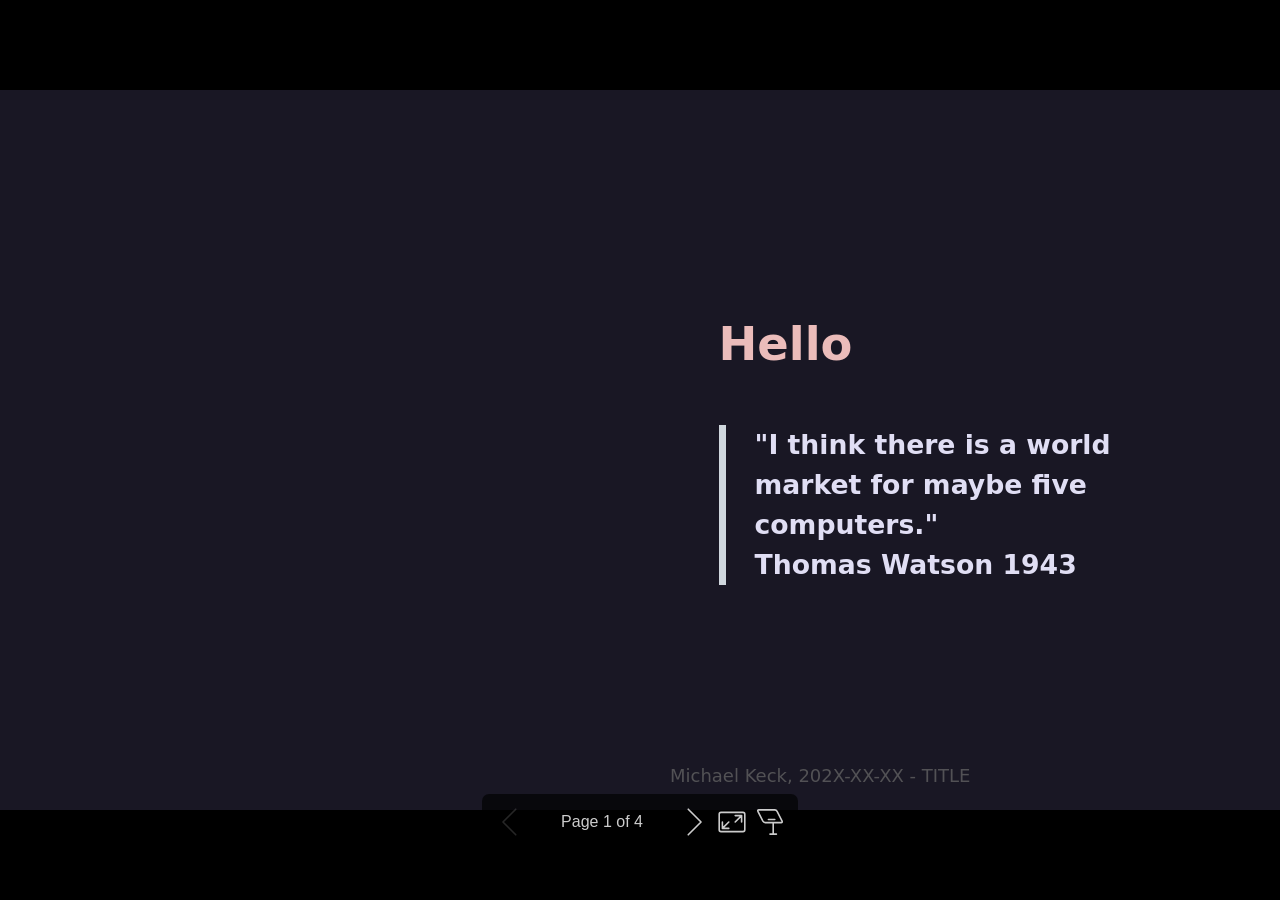
==== commit be356a7c: "Deploying to gh-pages from @ Croydon/marp-presentation-template@e19885e71cbaa504068d603712e9893b5e87" ====
--- a/index.html
+++ b/index.html
@@ -1,4 +1,4 @@
-<!DOCTYPE html><html lang="en"><head><title>Title Of Presentation</title><meta property="og:title" content="Title Of Presentation"><meta charset="UTF-8"><meta name="viewport" content="width=device-width,height=device-height,initial-scale=1.0"><meta name="apple-mobile-web-app-capable" content="yes"><meta http-equiv="X-UA-Compatible" content="ie=edge"><meta property="og:type" content="website"><meta name="twitter:card" content="summary"><style>@media screen{body[data-bespoke-view=""] .bespoke-marp-parent>.bespoke-marp-osc>button,body[data-bespoke-view=next] .bespoke-marp-parent>.bespoke-marp-osc>button,body[data-bespoke-view=presenter] .bespoke-marp-presenter-container .bespoke-marp-presenter-info-container button,body[data-bespoke-view=presenter] .bespoke-marp-presenter-container .bespoke-marp-presenter-note-container button{-webkit-tap-highlight-color:transparent;-webkit-appearance:none;appearance:none;background-color:transparent;border:0;color:inherit;cursor:pointer;font-size:inherit;opacity:.8;outline:none;padding:0;transition:opacity .2s linear}body[data-bespoke-view=""] .bespoke-marp-parent>.bespoke-marp-osc>button:disabled,body[data-bespoke-view=next] .bespoke-marp-parent>.bespoke-marp-osc>button:disabled,body[data-bespoke-view=presenter] .bespoke-marp-presenter-container .bespoke-marp-presenter-info-container button:disabled,body[data-bespoke-view=presenter] .bespoke-marp-presenter-container .bespoke-marp-presenter-note-container button:disabled{cursor:not-allowed;opacity:.15!important}body[data-bespoke-view=""] .bespoke-marp-parent>.bespoke-marp-osc>button:hover,body[data-bespoke-view=next] .bespoke-marp-parent>.bespoke-marp-osc>button:hover,body[data-bespoke-view=presenter] .bespoke-marp-presenter-container .bespoke-marp-presenter-info-container button:hover,body[data-bespoke-view=presenter] .bespoke-marp-presenter-container .bespoke-marp-presenter-note-container button:hover{opacity:1}body[data-bespoke-view=""] .bespoke-marp-parent>.bespoke-marp-osc>button:hover:active,body[data-bespoke-view=next] .bespoke-marp-parent>.bespoke-marp-osc>button:hover:active,body[data-bespoke-view=presenter] .bespoke-marp-presenter-container .bespoke-marp-presenter-info-container button:hover:active,body[data-bespoke-view=presenter] .bespoke-marp-presenter-container .bespoke-marp-presenter-note-container button:hover:active{opacity:.6}body[data-bespoke-view=""] .bespoke-marp-parent>.bespoke-marp-osc>button:hover:not(:disabled),body[data-bespoke-view=next] .bespoke-marp-parent>.bespoke-marp-osc>button:hover:not(:disabled),body[data-bespoke-view=presenter] .bespoke-marp-presenter-container .bespoke-marp-presenter-info-container button:hover:not(:disabled),body[data-bespoke-view=presenter] .bespoke-marp-presenter-container .bespoke-marp-presenter-note-container button:hover:not(:disabled){transition:none}body[data-bespoke-view=""] .bespoke-marp-parent>.bespoke-marp-osc>button[data-bespoke-marp-osc=prev],body[data-bespoke-view=next] .bespoke-marp-parent>.bespoke-marp-osc>button[data-bespoke-marp-osc=prev],body[data-bespoke-view=presenter] .bespoke-marp-presenter-container .bespoke-marp-presenter-info-container button.bespoke-marp-presenter-info-page-prev{background:transparent url("[data-uri]") no-repeat 50%;background-size:contain;overflow:hidden;text-indent:100%;white-space:nowrap}body[data-bespoke-view=""] .bespoke-marp-parent>.bespoke-marp-osc>button[data-bespoke-marp-osc=next],body[data-bespoke-view=next] .bespoke-marp-parent>.bespoke-marp-osc>button[data-bespoke-marp-osc=next],body[data-bespoke-view=presenter] .bespoke-marp-presenter-container .bespoke-marp-presenter-info-container button.bespoke-marp-presenter-info-page-next{background:transparent url("[data-uri]") no-repeat 50%;background-size:contain;overflow:hidden;text-indent:100%;white-space:nowrap}body[data-bespoke-view=""] .bespoke-marp-parent>.bespoke-marp-osc>button[data-bespoke-marp-osc=fullscreen],body[data-bespoke-view=next] .bespoke-marp-parent>.bespoke-marp-osc>button[data-bespoke-marp-osc=fullscreen]{background:transparent url("[data-uri]") no-repeat 50%;background-size:contain;overflow:hidden;text-indent:100%;white-space:nowrap}body[data-bespoke-view=""] .bespoke-marp-parent>.bespoke-marp-osc>button.exit[data-bespoke-marp-osc=fullscreen],body[data-bespoke-view=next] .bespoke-marp-parent>.bespoke-marp-osc>button.exit[data-bespoke-marp-osc=fullscreen]{background-image:url("[data-uri]")}body[data-bespoke-view=""] .bespoke-marp-parent>.bespoke-marp-osc>button[data-bespoke-marp-osc=presenter],body[data-bespoke-view=next] .bespoke-marp-parent>.bespoke-marp-osc>button[data-bespoke-marp-osc=presenter]{background:transparent url("[data-uri]") no-repeat 50%;background-size:contain;overflow:hidden;text-indent:100%;white-space:nowrap}body[data-bespoke-view=presenter] .bespoke-marp-presenter-container .bespoke-marp-presenter-note-container button.bespoke-marp-presenter-note-bigger{background:transparent url("[data-uri]") no-repeat 50%;background-size:contain;overflow:hidden;text-indent:100%;white-space:nowrap}body[data-bespoke-view=presenter] .bespoke-marp-presenter-container .bespoke-marp-presenter-note-container button.bespoke-marp-presenter-note-smaller{background:transparent url("[data-uri]") no-repeat 50%;background-size:contain;overflow:hidden;text-indent:100%;white-space:nowrap}}@keyframes __bespoke_marp_transition_reduced_outgoing__{0%{opacity:1}to{opacity:0}}@keyframes __bespoke_marp_transition_reduced_incoming__{0%{mix-blend-mode:plus-lighter;opacity:0}to{mix-blend-mode:plus-lighter;opacity:1}}.bespoke-marp-note,.bespoke-marp-osc,.bespoke-progress-parent{display:none;transition:none}@media screen{::view-transition-group(*){animation-duration:var(--marp-bespoke-transition-animation-duration,.5s);animation-timing-function:ease}::view-transition-new(*),::view-transition-old(*){animation-delay:0s;animation-direction:var(--marp-bespoke-transition-animation-direction,normal);animation-duration:var(--marp-bespoke-transition-animation-duration,.5s);animation-fill-mode:both;animation-name:var(--marp-bespoke-transition-animation-name,var(--marp-bespoke-transition-animation-name-fallback,__bespoke_marp_transition_no_animation__));mix-blend-mode:normal}::view-transition-old(*){--marp-bespoke-transition-animation-name-fallback:__bespoke_marp_transition_reduced_outgoing__;animation-timing-function:ease}::view-transition-new(*){--marp-bespoke-transition-animation-name-fallback:__bespoke_marp_transition_reduced_incoming__;animation-timing-function:ease}::view-transition-new(root),::view-transition-old(root){animation-timing-function:linear}::view-transition-new(__bespoke_marp_transition_osc__),::view-transition-old(__bespoke_marp_transition_osc__){animation-duration:0s!important;animation-name:__bespoke_marp_transition_osc__!important}::view-transition-new(__bespoke_marp_transition_osc__){opacity:0!important}.bespoke-marp-transition-warming-up::view-transition-group(*),.bespoke-marp-transition-warming-up::view-transition-new(*),.bespoke-marp-transition-warming-up::view-transition-old(*){animation-play-state:paused!important}body,html{height:100%;margin:0}body{background:#000;overflow:hidden}svg.bespoke-marp-slide{content-visibility:hidden;opacity:0;pointer-events:none;z-index:-1}svg.bespoke-marp-slide:not(.bespoke-marp-active) *{view-transition-name:none!important}svg.bespoke-marp-slide.bespoke-marp-active{content-visibility:visible;opacity:1;pointer-events:auto;z-index:0}svg.bespoke-marp-slide.bespoke-marp-active.bespoke-marp-active-ready *{animation-name:__bespoke_marp__!important}@supports not (content-visibility:hidden){svg.bespoke-marp-slide[data-bespoke-marp-load=hideable]{display:none}svg.bespoke-marp-slide[data-bespoke-marp-load=hideable].bespoke-marp-active{display:block}}}@media screen and (prefers-reduced-motion:reduce){svg.bespoke-marp-slide *{view-transition-name:none!important}}@media screen{[data-bespoke-marp-fragment=inactive]{visibility:hidden}body[data-bespoke-view=""] .bespoke-marp-parent,body[data-bespoke-view=next] .bespoke-marp-parent{inset:0;position:absolute}body[data-bespoke-view=""] .bespoke-marp-parent>.bespoke-marp-osc,body[data-bespoke-view=next] .bespoke-marp-parent>.bespoke-marp-osc{view-transition-name:__bespoke_marp_transition_osc__;background:rgba(0,0,0,.65);border-radius:7px;bottom:50px;color:#fff;contain:paint;display:block;font-family:Helvetica,Arial,sans-serif;font-size:16px;left:50%;line-height:0;opacity:1;padding:12px;position:absolute;touch-action:manipulation;transform:translateX(-50%);transition:opacity .2s linear;-webkit-user-select:none;user-select:none;white-space:nowrap;will-change:transform;z-index:1}body[data-bespoke-view=""] .bespoke-marp-parent>.bespoke-marp-osc>*,body[data-bespoke-view=next] .bespoke-marp-parent>.bespoke-marp-osc>*{margin-left:6px}body[data-bespoke-view=""] .bespoke-marp-parent>.bespoke-marp-osc>:first-child,body[data-bespoke-view=next] .bespoke-marp-parent>.bespoke-marp-osc>:first-child{margin-left:0}body[data-bespoke-view=""] .bespoke-marp-parent>.bespoke-marp-osc>span,body[data-bespoke-view=next] .bespoke-marp-parent>.bespoke-marp-osc>span{opacity:.8}body[data-bespoke-view=""] .bespoke-marp-parent>.bespoke-marp-osc>span[data-bespoke-marp-osc=page],body[data-bespoke-view=next] .bespoke-marp-parent>.bespoke-marp-osc>span[data-bespoke-marp-osc=page]{display:inline-block;min-width:140px;text-align:center}body[data-bespoke-view=""] .bespoke-marp-parent>.bespoke-marp-osc>button[data-bespoke-marp-osc=fullscreen],body[data-bespoke-view=""] .bespoke-marp-parent>.bespoke-marp-osc>button[data-bespoke-marp-osc=next],body[data-bespoke-view=""] .bespoke-marp-parent>.bespoke-marp-osc>button[data-bespoke-marp-osc=presenter],body[data-bespoke-view=""] .bespoke-marp-parent>.bespoke-marp-osc>button[data-bespoke-marp-osc=prev],body[data-bespoke-view=next] .bespoke-marp-parent>.bespoke-marp-osc>button[data-bespoke-marp-osc=fullscreen],body[data-bespoke-view=next] .bespoke-marp-parent>.bespoke-marp-osc>button[data-bespoke-marp-osc=next],body[data-bespoke-view=next] .bespoke-marp-parent>.bespoke-marp-osc>button[data-bespoke-marp-osc=presenter],body[data-bespoke-view=next] .bespoke-marp-parent>.bespoke-marp-osc>button[data-bespoke-marp-osc=prev]{height:32px;line-height:32px;width:32px}body[data-bespoke-view=""] .bespoke-marp-parent.bespoke-marp-inactive,body[data-bespoke-view=next] .bespoke-marp-parent.bespoke-marp-inactive{cursor:none}body[data-bespoke-view=""] .bespoke-marp-parent.bespoke-marp-inactive>.bespoke-marp-osc,body[data-bespoke-view=next] .bespoke-marp-parent.bespoke-marp-inactive>.bespoke-marp-osc{opacity:0;pointer-events:none}body[data-bespoke-view=""] svg.bespoke-marp-slide,body[data-bespoke-view=next] svg.bespoke-marp-slide{height:100%;left:0;position:absolute;top:0;width:100%}body[data-bespoke-view=""] .bespoke-progress-parent{background:#222;display:flex;height:5px;width:100%}body[data-bespoke-view=""] .bespoke-progress-parent+.bespoke-marp-parent{top:5px}body[data-bespoke-view=""] .bespoke-progress-parent .bespoke-progress-bar{background:#0288d1;flex:0 0 0;transition:flex-basis .2s cubic-bezier(0,1,1,1)}body[data-bespoke-view=next]{background:transparent}body[data-bespoke-view=presenter]{background:#161616}body[data-bespoke-view=presenter] .bespoke-marp-presenter-container{display:grid;font-family:Helvetica,Arial,sans-serif;grid-template:"current dragbar next" minmax(140px,1fr) "current dragbar note" 2fr "info    dragbar note" 3em;grid-template-columns:minmax(3px,var(--bespoke-marp-presenter-split-ratio,66%)) 0 minmax(3px,1fr);height:100%;left:0;position:absolute;top:0;width:100%}body[data-bespoke-view=presenter] .bespoke-marp-presenter-container .bespoke-marp-parent{grid-area:current;overflow:hidden;position:relative}body[data-bespoke-view=presenter] .bespoke-marp-presenter-container .bespoke-marp-parent svg.bespoke-marp-slide{height:calc(100% - 40px);left:20px;pointer-events:none;position:absolute;top:20px;-webkit-user-select:none;user-select:none;width:calc(100% - 40px)}body[data-bespoke-view=presenter] .bespoke-marp-presenter-container .bespoke-marp-parent svg.bespoke-marp-slide.bespoke-marp-active{filter:drop-shadow(0 3px 10px rgba(0,0,0,.5))}body[data-bespoke-view=presenter] .bespoke-marp-presenter-container .bespoke-marp-presenter-dragbar-container{background:#0288d1;cursor:col-resize;grid-area:dragbar;margin-left:-3px;opacity:0;position:relative;transition:opacity .4s linear .1s;width:6px;z-index:10}body[data-bespoke-view=presenter] .bespoke-marp-presenter-container .bespoke-marp-presenter-dragbar-container:hover{opacity:1}body[data-bespoke-view=presenter] .bespoke-marp-presenter-container .bespoke-marp-presenter-dragbar-container.active{opacity:1;transition-delay:0s}body[data-bespoke-view=presenter] .bespoke-marp-presenter-container .bespoke-marp-presenter-next-container{background:#222;cursor:pointer;display:none;grid-area:next;overflow:hidden;position:relative}body[data-bespoke-view=presenter] .bespoke-marp-presenter-container .bespoke-marp-presenter-next-container.active{display:block}body[data-bespoke-view=presenter] .bespoke-marp-presenter-container .bespoke-marp-presenter-next-container iframe.bespoke-marp-presenter-next{background:transparent;border:0;display:block;filter:drop-shadow(0 3px 10px rgba(0,0,0,.5));height:calc(100% - 40px);left:20px;pointer-events:none;position:absolute;top:20px;-webkit-user-select:none;user-select:none;width:calc(100% - 40px)}body[data-bespoke-view=presenter] .bespoke-marp-presenter-container .bespoke-marp-presenter-note-container{background:#222;color:#eee;grid-area:note;position:relative;z-index:1}body[data-bespoke-view=presenter] .bespoke-marp-presenter-container .bespoke-marp-presenter-note-container button{height:1.5em;line-height:1.5em;width:1.5em}body[data-bespoke-view=presenter] .bespoke-marp-presenter-container .bespoke-marp-presenter-note-container .bespoke-marp-presenter-note-wrapper{display:block;inset:0;position:absolute}body[data-bespoke-view=presenter] .bespoke-marp-presenter-container .bespoke-marp-presenter-note-container .bespoke-marp-presenter-note-buttons{background:rgba(0,0,0,.65);border-radius:4px;bottom:0;display:flex;gap:4px;margin:12px;opacity:0;padding:6px;pointer-events:none;position:absolute;right:0;transition:opacity .2s linear}body[data-bespoke-view=presenter] .bespoke-marp-presenter-container .bespoke-marp-presenter-note-container .bespoke-marp-presenter-note-buttons:focus-within,body[data-bespoke-view=presenter] .bespoke-marp-presenter-container .bespoke-marp-presenter-note-container .bespoke-marp-presenter-note-wrapper:focus-within+.bespoke-marp-presenter-note-buttons,body[data-bespoke-view=presenter] .bespoke-marp-presenter-container .bespoke-marp-presenter-note-container:hover .bespoke-marp-presenter-note-buttons{opacity:1;pointer-events:auto}body[data-bespoke-view=presenter] .bespoke-marp-presenter-container .bespoke-marp-presenter-note-container .bespoke-marp-note{word-wrap:break-word;box-sizing:border-box;font-size:calc(1.1em*var(--bespoke-marp-note-font-scale, 1));height:calc(100% - 40px);margin:20px;overflow:auto;padding-right:3px;scrollbar-color:hsla(0,0%,93%,.5) transparent;scrollbar-width:thin;white-space:pre-wrap;width:calc(100% - 40px)}body[data-bespoke-view=presenter] .bespoke-marp-presenter-container .bespoke-marp-presenter-note-container .bespoke-marp-note::-webkit-scrollbar{width:6px}body[data-bespoke-view=presenter] .bespoke-marp-presenter-container .bespoke-marp-presenter-note-container .bespoke-marp-note::-webkit-scrollbar-track{background:transparent}body[data-bespoke-view=presenter] .bespoke-marp-presenter-container .bespoke-marp-presenter-note-container .bespoke-marp-note::-webkit-scrollbar-thumb{background:hsla(0,0%,93%,.5);border-radius:6px}body[data-bespoke-view=presenter] .bespoke-marp-presenter-container .bespoke-marp-presenter-note-container .bespoke-marp-note:empty{pointer-events:none}body[data-bespoke-view=presenter] .bespoke-marp-presenter-container .bespoke-marp-presenter-note-container .bespoke-marp-note.active{display:block}body[data-bespoke-view=presenter] .bespoke-marp-presenter-container .bespoke-marp-presenter-note-container .bespoke-marp-note p:first-child{margin-top:0}body[data-bespoke-view=presenter] .bespoke-marp-presenter-container .bespoke-marp-presenter-note-container .bespoke-marp-note p:last-child{margin-bottom:0}body[data-bespoke-view=presenter] .bespoke-marp-presenter-container .bespoke-marp-presenter-info-container{align-items:center;box-sizing:border-box;color:#eee;display:flex;flex-wrap:nowrap;grid-area:info;justify-content:center;overflow:hidden;padding:0 10px}body[data-bespoke-view=presenter] .bespoke-marp-presenter-container .bespoke-marp-presenter-info-container .bespoke-marp-presenter-info-page,body[data-bespoke-view=presenter] .bespoke-marp-presenter-container .bespoke-marp-presenter-info-container .bespoke-marp-presenter-info-time,body[data-bespoke-view=presenter] .bespoke-marp-presenter-container .bespoke-marp-presenter-info-container .bespoke-marp-presenter-info-timer{box-sizing:border-box;display:block;padding:0 10px;white-space:nowrap;width:100%}body[data-bespoke-view=presenter] .bespoke-marp-presenter-container .bespoke-marp-presenter-info-container button{height:1.5em;line-height:1.5em;width:1.5em}body[data-bespoke-view=presenter] .bespoke-marp-presenter-container .bespoke-marp-presenter-info-container .bespoke-marp-presenter-info-page{order:2;text-align:center}body[data-bespoke-view=presenter] .bespoke-marp-presenter-container .bespoke-marp-presenter-info-container .bespoke-marp-presenter-info-page .bespoke-marp-presenter-info-page-text{display:inline-block;min-width:120px;text-align:center}body[data-bespoke-view=presenter] .bespoke-marp-presenter-container .bespoke-marp-presenter-info-container .bespoke-marp-presenter-info-time{color:#999;order:1;text-align:left}body[data-bespoke-view=presenter] .bespoke-marp-presenter-container .bespoke-marp-presenter-info-container .bespoke-marp-presenter-info-timer{color:#999;order:3;text-align:right}body[data-bespoke-view=presenter] .bespoke-marp-presenter-container .bespoke-marp-presenter-info-container .bespoke-marp-presenter-info-timer:hover{cursor:pointer}}@media print{.bespoke-marp-presenter-info-container,.bespoke-marp-presenter-next-container,.bespoke-marp-presenter-note-container{display:none}}</style><style>div#\:\$p>svg>foreignObject>section{width:1280px;height:720px;box-sizing:border-box;overflow:hidden;position:relative;scroll-snap-align:center center}div#\:\$p>svg>foreignObject>section:after{bottom:0;content:attr(data-marpit-pagination);padding:inherit;pointer-events:none;position:absolute;right:0}div#\:\$p>svg>foreignObject>section:not([data-marpit-pagination]):after{display:none}/* Normalization */div#\:\$p>svg>foreignObject>section :is(h1,marp-h1){font-size:2em;margin:0.67em 0}div#\:\$p>svg>foreignObject>section video::-webkit-media-controls{will-change:transform}@page{size:1280px 720px;margin:0}@media print{body,html{background-color:#fff;margin:0;page-break-inside:avoid;break-inside:avoid-page}div#\:\$p>svg>foreignObject>section{page-break-before:always;break-before:page}div#\:\$p>svg>foreignObject>section,div#\:\$p>svg>foreignObject>section *{-webkit-print-color-adjust:exact!important;animation-delay:0s!important;animation-duration:0s!important;color-adjust:exact!important;transition:none!important}div#\:\$p>svg[data-marpit-svg]{display:block;height:100vh;width:100vw}}div#\:\$p>svg>foreignObject>:where(section){container-type:size}div#\:\$p>svg>foreignObject>section img[data-marp-twemoji]{background:transparent;height:1em;margin:0 .05em 0 .1em;vertical-align:-.1em;width:1em}
+<!DOCTYPE html><html lang="en"><head><title>Title Of Presentation</title><meta property="og:title" content="Title Of Presentation"><meta charset="UTF-8"><meta name="viewport" content="width=device-width,height=device-height,initial-scale=1.0"><meta name="apple-mobile-web-app-capable" content="yes"><meta http-equiv="X-UA-Compatible" content="ie=edge"><meta property="og:type" content="website"><meta name="twitter:card" content="summary"><style>@media screen{body[data-bespoke-view=""] .bespoke-marp-parent>.bespoke-marp-osc>button,body[data-bespoke-view=next] .bespoke-marp-parent>.bespoke-marp-osc>button,body[data-bespoke-view=presenter] .bespoke-marp-presenter-container .bespoke-marp-presenter-info-container button,body[data-bespoke-view=presenter] .bespoke-marp-presenter-container .bespoke-marp-presenter-note-container button{-webkit-tap-highlight-color:transparent;-webkit-appearance:none;appearance:none;background-color:transparent;border:0;color:inherit;cursor:pointer;font-size:inherit;opacity:.8;outline:none;padding:0;transition:opacity .2s linear}body[data-bespoke-view=""] .bespoke-marp-parent>.bespoke-marp-osc>button:disabled,body[data-bespoke-view=next] .bespoke-marp-parent>.bespoke-marp-osc>button:disabled,body[data-bespoke-view=presenter] .bespoke-marp-presenter-container .bespoke-marp-presenter-info-container button:disabled,body[data-bespoke-view=presenter] .bespoke-marp-presenter-container .bespoke-marp-presenter-note-container button:disabled{cursor:not-allowed;opacity:.15!important}body[data-bespoke-view=""] .bespoke-marp-parent>.bespoke-marp-osc>button:hover,body[data-bespoke-view=next] .bespoke-marp-parent>.bespoke-marp-osc>button:hover,body[data-bespoke-view=presenter] .bespoke-marp-presenter-container .bespoke-marp-presenter-info-container button:hover,body[data-bespoke-view=presenter] .bespoke-marp-presenter-container .bespoke-marp-presenter-note-container button:hover{opacity:1}body[data-bespoke-view=""] .bespoke-marp-parent>.bespoke-marp-osc>button:hover:active,body[data-bespoke-view=next] .bespoke-marp-parent>.bespoke-marp-osc>button:hover:active,body[data-bespoke-view=presenter] .bespoke-marp-presenter-container .bespoke-marp-presenter-info-container button:hover:active,body[data-bespoke-view=presenter] .bespoke-marp-presenter-container .bespoke-marp-presenter-note-container button:hover:active{opacity:.6}body[data-bespoke-view=""] .bespoke-marp-parent>.bespoke-marp-osc>button:hover:not(:disabled),body[data-bespoke-view=next] .bespoke-marp-parent>.bespoke-marp-osc>button:hover:not(:disabled),body[data-bespoke-view=presenter] .bespoke-marp-presenter-container .bespoke-marp-presenter-info-container button:hover:not(:disabled),body[data-bespoke-view=presenter] .bespoke-marp-presenter-container .bespoke-marp-presenter-note-container button:hover:not(:disabled){transition:none}body[data-bespoke-view=""] .bespoke-marp-parent>.bespoke-marp-osc>button[data-bespoke-marp-osc=prev],body[data-bespoke-view=next] .bespoke-marp-parent>.bespoke-marp-osc>button[data-bespoke-marp-osc=prev],body[data-bespoke-view=presenter] .bespoke-marp-presenter-container .bespoke-marp-presenter-info-container button.bespoke-marp-presenter-info-page-prev{background:transparent url("[data-uri]") no-repeat 50%;background-size:contain;overflow:hidden;text-indent:100%;white-space:nowrap}body[data-bespoke-view=""] .bespoke-marp-parent>.bespoke-marp-osc>button[data-bespoke-marp-osc=next],body[data-bespoke-view=next] .bespoke-marp-parent>.bespoke-marp-osc>button[data-bespoke-marp-osc=next],body[data-bespoke-view=presenter] .bespoke-marp-presenter-container .bespoke-marp-presenter-info-container button.bespoke-marp-presenter-info-page-next{background:transparent url("[data-uri]") no-repeat 50%;background-size:contain;overflow:hidden;text-indent:100%;white-space:nowrap}body[data-bespoke-view=""] .bespoke-marp-parent>.bespoke-marp-osc>button[data-bespoke-marp-osc=fullscreen],body[data-bespoke-view=next] .bespoke-marp-parent>.bespoke-marp-osc>button[data-bespoke-marp-osc=fullscreen]{background:transparent url("[data-uri]") no-repeat 50%;background-size:contain;overflow:hidden;text-indent:100%;white-space:nowrap}body[data-bespoke-view=""] .bespoke-marp-parent>.bespoke-marp-osc>button.exit[data-bespoke-marp-osc=fullscreen],body[data-bespoke-view=next] .bespoke-marp-parent>.bespoke-marp-osc>button.exit[data-bespoke-marp-osc=fullscreen]{background-image:url("[data-uri]")}body[data-bespoke-view=""] .bespoke-marp-parent>.bespoke-marp-osc>button[data-bespoke-marp-osc=presenter],body[data-bespoke-view=next] .bespoke-marp-parent>.bespoke-marp-osc>button[data-bespoke-marp-osc=presenter]{background:transparent url("[data-uri]") no-repeat 50%;background-size:contain;overflow:hidden;text-indent:100%;white-space:nowrap}body[data-bespoke-view=presenter] .bespoke-marp-presenter-container .bespoke-marp-presenter-note-container button.bespoke-marp-presenter-note-bigger{background:transparent url("[data-uri]") no-repeat 50%;background-size:contain;overflow:hidden;text-indent:100%;white-space:nowrap}body[data-bespoke-view=presenter] .bespoke-marp-presenter-container .bespoke-marp-presenter-note-container button.bespoke-marp-presenter-note-smaller{background:transparent url("[data-uri]") no-repeat 50%;background-size:contain;overflow:hidden;text-indent:100%;white-space:nowrap}}@keyframes __bespoke_marp_transition_reduced_outgoing__{0%{opacity:1}to{opacity:0}}@keyframes __bespoke_marp_transition_reduced_incoming__{0%{mix-blend-mode:plus-lighter;opacity:0}to{mix-blend-mode:plus-lighter;opacity:1}}.bespoke-marp-note,.bespoke-marp-osc,.bespoke-progress-parent{display:none;transition:none}@media screen{::view-transition-group(*){animation-duration:var(--marp-bespoke-transition-animation-duration,.5s);animation-timing-function:ease}::view-transition-new(*),::view-transition-old(*){animation-delay:0s;animation-direction:var(--marp-bespoke-transition-animation-direction,normal);animation-duration:var(--marp-bespoke-transition-animation-duration,.5s);animation-fill-mode:both;animation-name:var(--marp-bespoke-transition-animation-name,var(--marp-bespoke-transition-animation-name-fallback,__bespoke_marp_transition_no_animation__));mix-blend-mode:normal}::view-transition-old(*){--marp-bespoke-transition-animation-name-fallback:__bespoke_marp_transition_reduced_outgoing__;animation-timing-function:ease}::view-transition-new(*){--marp-bespoke-transition-animation-name-fallback:__bespoke_marp_transition_reduced_incoming__;animation-timing-function:ease}::view-transition-new(root),::view-transition-old(root){animation-timing-function:linear}::view-transition-new(__bespoke_marp_transition_osc__),::view-transition-old(__bespoke_marp_transition_osc__){animation-duration:0s!important;animation-name:__bespoke_marp_transition_osc__!important}::view-transition-new(__bespoke_marp_transition_osc__){opacity:0!important}.bespoke-marp-transition-warming-up::view-transition-group(*),.bespoke-marp-transition-warming-up::view-transition-new(*),.bespoke-marp-transition-warming-up::view-transition-old(*){animation-play-state:paused!important}body,html{height:100%;margin:0}body{background:#000;overflow:hidden}svg.bespoke-marp-slide{content-visibility:hidden;opacity:0;pointer-events:none;z-index:-1}svg.bespoke-marp-slide:not(.bespoke-marp-active) *{view-transition-name:none!important}svg.bespoke-marp-slide.bespoke-marp-active{content-visibility:visible;opacity:1;pointer-events:auto;z-index:0}svg.bespoke-marp-slide.bespoke-marp-active.bespoke-marp-active-ready *{animation-name:__bespoke_marp__!important}@supports not (content-visibility:hidden){svg.bespoke-marp-slide[data-bespoke-marp-load=hideable]{display:none}svg.bespoke-marp-slide[data-bespoke-marp-load=hideable].bespoke-marp-active{display:block}}}@media screen and (prefers-reduced-motion:reduce){svg.bespoke-marp-slide *{view-transition-name:none!important}}@media screen{[data-bespoke-marp-fragment=inactive]{visibility:hidden}body[data-bespoke-view=""] .bespoke-marp-parent,body[data-bespoke-view=next] .bespoke-marp-parent{inset:0;position:absolute}body[data-bespoke-view=""] .bespoke-marp-parent>.bespoke-marp-osc,body[data-bespoke-view=next] .bespoke-marp-parent>.bespoke-marp-osc{view-transition-name:__bespoke_marp_transition_osc__;background:rgba(0,0,0,.65);border-radius:7px;bottom:50px;color:#fff;contain:paint;display:block;font-family:Helvetica,Arial,sans-serif;font-size:16px;left:50%;line-height:0;opacity:1;padding:12px;position:absolute;touch-action:manipulation;transform:translateX(-50%);transition:opacity .2s linear;-webkit-user-select:none;user-select:none;white-space:nowrap;will-change:transform;z-index:1}body[data-bespoke-view=""] .bespoke-marp-parent>.bespoke-marp-osc>*,body[data-bespoke-view=next] .bespoke-marp-parent>.bespoke-marp-osc>*{margin-left:6px}body[data-bespoke-view=""] .bespoke-marp-parent>.bespoke-marp-osc>:first-child,body[data-bespoke-view=next] .bespoke-marp-parent>.bespoke-marp-osc>:first-child{margin-left:0}body[data-bespoke-view=""] .bespoke-marp-parent>.bespoke-marp-osc>span,body[data-bespoke-view=next] .bespoke-marp-parent>.bespoke-marp-osc>span{opacity:.8}body[data-bespoke-view=""] .bespoke-marp-parent>.bespoke-marp-osc>span[data-bespoke-marp-osc=page],body[data-bespoke-view=next] .bespoke-marp-parent>.bespoke-marp-osc>span[data-bespoke-marp-osc=page]{display:inline-block;min-width:140px;text-align:center}body[data-bespoke-view=""] .bespoke-marp-parent>.bespoke-marp-osc>button[data-bespoke-marp-osc=fullscreen],body[data-bespoke-view=""] .bespoke-marp-parent>.bespoke-marp-osc>button[data-bespoke-marp-osc=next],body[data-bespoke-view=""] .bespoke-marp-parent>.bespoke-marp-osc>button[data-bespoke-marp-osc=presenter],body[data-bespoke-view=""] .bespoke-marp-parent>.bespoke-marp-osc>button[data-bespoke-marp-osc=prev],body[data-bespoke-view=next] .bespoke-marp-parent>.bespoke-marp-osc>button[data-bespoke-marp-osc=fullscreen],body[data-bespoke-view=next] .bespoke-marp-parent>.bespoke-marp-osc>button[data-bespoke-marp-osc=next],body[data-bespoke-view=next] .bespoke-marp-parent>.bespoke-marp-osc>button[data-bespoke-marp-osc=presenter],body[data-bespoke-view=next] .bespoke-marp-parent>.bespoke-marp-osc>button[data-bespoke-marp-osc=prev]{height:32px;line-height:32px;width:32px}body[data-bespoke-view=""] .bespoke-marp-parent.bespoke-marp-inactive,body[data-bespoke-view=next] .bespoke-marp-parent.bespoke-marp-inactive{cursor:none}body[data-bespoke-view=""] .bespoke-marp-parent.bespoke-marp-inactive>.bespoke-marp-osc,body[data-bespoke-view=next] .bespoke-marp-parent.bespoke-marp-inactive>.bespoke-marp-osc{opacity:0;pointer-events:none}body[data-bespoke-view=""] svg.bespoke-marp-slide,body[data-bespoke-view=next] svg.bespoke-marp-slide{height:100%;left:0;position:absolute;top:0;width:100%}body[data-bespoke-view=""] .bespoke-progress-parent{background:#222;display:flex;height:5px;width:100%}body[data-bespoke-view=""] .bespoke-progress-parent+.bespoke-marp-parent{top:5px}body[data-bespoke-view=""] .bespoke-progress-parent .bespoke-progress-bar{background:#0288d1;flex:0 0 0;transition:flex-basis .2s cubic-bezier(0,1,1,1)}body[data-bespoke-view=next]{background:transparent}body[data-bespoke-view=presenter]{background:#161616}body[data-bespoke-view=presenter] .bespoke-marp-presenter-container{display:grid;font-family:Helvetica,Arial,sans-serif;grid-template:"current dragbar next" minmax(140px,1fr) "current dragbar note" 2fr "info    dragbar note" 3em;grid-template-columns:minmax(3px,var(--bespoke-marp-presenter-split-ratio,66%)) 0 minmax(3px,1fr);height:100%;left:0;position:absolute;top:0;width:100%}body[data-bespoke-view=presenter] .bespoke-marp-presenter-container .bespoke-marp-parent{grid-area:current;overflow:hidden;position:relative}body[data-bespoke-view=presenter] .bespoke-marp-presenter-container .bespoke-marp-parent svg.bespoke-marp-slide{height:calc(100% - 40px);left:20px;pointer-events:none;position:absolute;top:20px;-webkit-user-select:none;user-select:none;width:calc(100% - 40px)}body[data-bespoke-view=presenter] .bespoke-marp-presenter-container .bespoke-marp-parent svg.bespoke-marp-slide.bespoke-marp-active{filter:drop-shadow(0 3px 10px rgba(0,0,0,.5))}body[data-bespoke-view=presenter] .bespoke-marp-presenter-container .bespoke-marp-presenter-dragbar-container{background:#0288d1;cursor:col-resize;grid-area:dragbar;margin-left:-3px;opacity:0;position:relative;transition:opacity .4s linear .1s;width:6px;z-index:10}body[data-bespoke-view=presenter] .bespoke-marp-presenter-container .bespoke-marp-presenter-dragbar-container:hover{opacity:1}body[data-bespoke-view=presenter] .bespoke-marp-presenter-container .bespoke-marp-presenter-dragbar-container.active{opacity:1;transition-delay:0s}body[data-bespoke-view=presenter] .bespoke-marp-presenter-container .bespoke-marp-presenter-next-container{background:#222;cursor:pointer;display:none;grid-area:next;overflow:hidden;position:relative}body[data-bespoke-view=presenter] .bespoke-marp-presenter-container .bespoke-marp-presenter-next-container.active{display:block}body[data-bespoke-view=presenter] .bespoke-marp-presenter-container .bespoke-marp-presenter-next-container iframe.bespoke-marp-presenter-next{background:transparent;border:0;display:block;filter:drop-shadow(0 3px 10px rgba(0,0,0,.5));height:calc(100% - 40px);left:20px;pointer-events:none;position:absolute;top:20px;-webkit-user-select:none;user-select:none;width:calc(100% - 40px)}body[data-bespoke-view=presenter] .bespoke-marp-presenter-container .bespoke-marp-presenter-note-container{background:#222;color:#eee;grid-area:note;position:relative;z-index:1}body[data-bespoke-view=presenter] .bespoke-marp-presenter-container .bespoke-marp-presenter-note-container button{height:1.5em;line-height:1.5em;width:1.5em}body[data-bespoke-view=presenter] .bespoke-marp-presenter-container .bespoke-marp-presenter-note-container .bespoke-marp-presenter-note-wrapper{display:block;inset:0;position:absolute}body[data-bespoke-view=presenter] .bespoke-marp-presenter-container .bespoke-marp-presenter-note-container .bespoke-marp-presenter-note-buttons{background:rgba(0,0,0,.65);border-radius:4px;bottom:0;display:flex;gap:4px;margin:12px;opacity:0;padding:6px;pointer-events:none;position:absolute;right:0;transition:opacity .2s linear}body[data-bespoke-view=presenter] .bespoke-marp-presenter-container .bespoke-marp-presenter-note-container .bespoke-marp-presenter-note-buttons:focus-within,body[data-bespoke-view=presenter] .bespoke-marp-presenter-container .bespoke-marp-presenter-note-container .bespoke-marp-presenter-note-wrapper:focus-within+.bespoke-marp-presenter-note-buttons,body[data-bespoke-view=presenter] .bespoke-marp-presenter-container .bespoke-marp-presenter-note-container:hover .bespoke-marp-presenter-note-buttons{opacity:1;pointer-events:auto}body[data-bespoke-view=presenter] .bespoke-marp-presenter-container .bespoke-marp-presenter-note-container .bespoke-marp-note{word-wrap:break-word;box-sizing:border-box;font-size:calc(1.1em*var(--bespoke-marp-note-font-scale, 1));height:calc(100% - 40px);margin:20px;overflow:auto;padding-right:3px;scrollbar-color:hsla(0,0%,93%,.5) transparent;scrollbar-width:thin;white-space:pre-wrap;width:calc(100% - 40px)}body[data-bespoke-view=presenter] .bespoke-marp-presenter-container .bespoke-marp-presenter-note-container .bespoke-marp-note::-webkit-scrollbar{width:6px}body[data-bespoke-view=presenter] .bespoke-marp-presenter-container .bespoke-marp-presenter-note-container .bespoke-marp-note::-webkit-scrollbar-track{background:transparent}body[data-bespoke-view=presenter] .bespoke-marp-presenter-container .bespoke-marp-presenter-note-container .bespoke-marp-note::-webkit-scrollbar-thumb{background:hsla(0,0%,93%,.5);border-radius:6px}body[data-bespoke-view=presenter] .bespoke-marp-presenter-container .bespoke-marp-presenter-note-container .bespoke-marp-note:empty{pointer-events:none}body[data-bespoke-view=presenter] .bespoke-marp-presenter-container .bespoke-marp-presenter-note-container .bespoke-marp-note.active{display:block}body[data-bespoke-view=presenter] .bespoke-marp-presenter-container .bespoke-marp-presenter-note-container .bespoke-marp-note p:first-child{margin-top:0}body[data-bespoke-view=presenter] .bespoke-marp-presenter-container .bespoke-marp-presenter-note-container .bespoke-marp-note p:last-child{margin-bottom:0}body[data-bespoke-view=presenter] .bespoke-marp-presenter-container .bespoke-marp-presenter-info-container{align-items:center;box-sizing:border-box;color:#eee;display:flex;flex-wrap:nowrap;grid-area:info;justify-content:center;overflow:hidden;padding:0 10px}body[data-bespoke-view=presenter] .bespoke-marp-presenter-container .bespoke-marp-presenter-info-container .bespoke-marp-presenter-info-page,body[data-bespoke-view=presenter] .bespoke-marp-presenter-container .bespoke-marp-presenter-info-container .bespoke-marp-presenter-info-time,body[data-bespoke-view=presenter] .bespoke-marp-presenter-container .bespoke-marp-presenter-info-container .bespoke-marp-presenter-info-timer{box-sizing:border-box;display:block;padding:0 10px;white-space:nowrap;width:100%}body[data-bespoke-view=presenter] .bespoke-marp-presenter-container .bespoke-marp-presenter-info-container button{height:1.5em;line-height:1.5em;width:1.5em}body[data-bespoke-view=presenter] .bespoke-marp-presenter-container .bespoke-marp-presenter-info-container .bespoke-marp-presenter-info-page{order:2;text-align:center}body[data-bespoke-view=presenter] .bespoke-marp-presenter-container .bespoke-marp-presenter-info-container .bespoke-marp-presenter-info-page .bespoke-marp-presenter-info-page-text{display:inline-block;min-width:120px;text-align:center}body[data-bespoke-view=presenter] .bespoke-marp-presenter-container .bespoke-marp-presenter-info-container .bespoke-marp-presenter-info-time{color:#999;order:1;text-align:left}body[data-bespoke-view=presenter] .bespoke-marp-presenter-container .bespoke-marp-presenter-info-container .bespoke-marp-presenter-info-timer{color:#999;order:3;text-align:right}body[data-bespoke-view=presenter] .bespoke-marp-presenter-container .bespoke-marp-presenter-info-container .bespoke-marp-presenter-info-timer:hover{cursor:pointer}}@media print{.bespoke-marp-presenter-info-container,.bespoke-marp-presenter-next-container,.bespoke-marp-presenter-note-container{display:none}}</style><style>@import "schema";@import "structure";div#\:\$p>svg>foreignObject>section{width:1280px;height:720px;box-sizing:border-box;overflow:hidden;position:relative;scroll-snap-align:center center}div#\:\$p>svg>foreignObject>section:after{bottom:0;content:attr(data-marpit-pagination);padding:inherit;pointer-events:none;position:absolute;right:0}div#\:\$p>svg>foreignObject>section:not([data-marpit-pagination]):after{display:none}/* Normalization */div#\:\$p>svg>foreignObject>section :is(h1,marp-h1){font-size:2em;margin:0.67em 0}div#\:\$p>svg>foreignObject>section video::-webkit-media-controls{will-change:transform}@page{size:1280px 720px;margin:0}@media print{body,html{background-color:#fff;margin:0;page-break-inside:avoid;break-inside:avoid-page}div#\:\$p>svg>foreignObject>section{page-break-before:always;break-before:page}div#\:\$p>svg>foreignObject>section,div#\:\$p>svg>foreignObject>section *{-webkit-print-color-adjust:exact!important;animation-delay:0s!important;animation-duration:0s!important;color-adjust:exact!important;transition:none!important}div#\:\$p>svg[data-marpit-svg]{display:block;height:100vh;width:100vw}}
 /*!
  * Marp default theme.
  *
@@ -9,7 +9,20 @@
  * @size 16:9 1280px 720px
  * @size 4:3 960px 720px
  */div#\:\$p>svg>foreignObject>section,div#\:\$p>svg>foreignObject>section [data-theme=light]{--color-prettylights-syntax-comment:#6e7781;--color-prettylights-syntax-constant:#0550ae;--color-prettylights-syntax-entity:#6639ba;--color-prettylights-syntax-storage-modifier-import:#24292f;--color-prettylights-syntax-entity-tag:#116329;--color-prettylights-syntax-keyword:#cf222e;--color-prettylights-syntax-string:#0a3069;--color-prettylights-syntax-variable:#953800;--color-prettylights-syntax-brackethighlighter-unmatched:#82071e;--color-prettylights-syntax-invalid-illegal-text:#f6f8fa;--color-prettylights-syntax-invalid-illegal-bg:#82071e;--color-prettylights-syntax-carriage-return-text:#f6f8fa;--color-prettylights-syntax-carriage-return-bg:#cf222e;--color-prettylights-syntax-string-regexp:#116329;--color-prettylights-syntax-markup-list:#3b2300;--color-prettylights-syntax-markup-heading:#0550ae;--color-prettylights-syntax-markup-italic:#24292f;--color-prettylights-syntax-markup-bold:#24292f;--color-prettylights-syntax-markup-deleted-text:#82071e;--color-prettylights-syntax-markup-deleted-bg:#ffebe9;--color-prettylights-syntax-markup-inserted-text:#116329;--color-prettylights-syntax-markup-inserted-bg:#dafbe1;--color-prettylights-syntax-markup-changed-text:#953800;--color-prettylights-syntax-markup-changed-bg:#ffd8b5;--color-prettylights-syntax-markup-ignored-text:#eaeef2;--color-prettylights-syntax-markup-ignored-bg:#0550ae;--color-prettylights-syntax-meta-diff-range:#8250df;--color-prettylights-syntax-brackethighlighter-angle:#57606a;--color-prettylights-syntax-sublimelinter-gutter-mark:#8c959f;--color-prettylights-syntax-constant-other-reference-link:#0a3069;--color-fg-default:#1f2328;--color-fg-muted:#656d76;--color-fg-subtle:#6e7781;--color-canvas-default:#fff;--color-canvas-subtle:#f6f8fa;--color-border-default:#d0d7de;--color-border-muted:#d8dee4;--color-neutral-muted:rgba(175,184,193,.2);--color-accent-fg:#0969da;--color-accent-emphasis:#0969da;--color-attention-subtle:#fff8c5;--color-danger-fg:#d1242f;color-scheme:light}div#\:\$p>svg>foreignObject>section [data-theme=dark],div#\:\$p>svg>foreignObject>section:where(.invert){--color-prettylights-syntax-comment:#8b949e;--color-prettylights-syntax-constant:#79c0ff;--color-prettylights-syntax-entity:#d2a8ff;--color-prettylights-syntax-storage-modifier-import:#c9d1d9;--color-prettylights-syntax-entity-tag:#7ee787;--color-prettylights-syntax-keyword:#ff7b72;--color-prettylights-syntax-string:#a5d6ff;--color-prettylights-syntax-variable:#ffa657;--color-prettylights-syntax-brackethighlighter-unmatched:#f85149;--color-prettylights-syntax-invalid-illegal-text:#f0f6fc;--color-prettylights-syntax-invalid-illegal-bg:#8e1519;--color-prettylights-syntax-carriage-return-text:#f0f6fc;--color-prettylights-syntax-carriage-return-bg:#b62324;--color-prettylights-syntax-string-regexp:#7ee787;--color-prettylights-syntax-markup-list:#f2cc60;--color-prettylights-syntax-markup-heading:#1f6feb;--color-prettylights-syntax-markup-italic:#c9d1d9;--color-prettylights-syntax-markup-bold:#c9d1d9;--color-prettylights-syntax-markup-deleted-text:#ffdcd7;--color-prettylights-syntax-markup-deleted-bg:#67060c;--color-prettylights-syntax-markup-inserted-text:#aff5b4;--color-prettylights-syntax-markup-inserted-bg:#033a16;--color-prettylights-syntax-markup-changed-text:#ffdfb6;--color-prettylights-syntax-markup-changed-bg:#5a1e02;--color-prettylights-syntax-markup-ignored-text:#c9d1d9;--color-prettylights-syntax-markup-ignored-bg:#1158c7;--color-prettylights-syntax-meta-diff-range:#d2a8ff;--color-prettylights-syntax-brackethighlighter-angle:#8b949e;--color-prettylights-syntax-sublimelinter-gutter-mark:#484f58;--color-prettylights-syntax-constant-other-reference-link:#a5d6ff;--color-fg-default:#e6edf3;--color-fg-muted:#7d8590;--color-fg-subtle:#6e7681;--color-canvas-default:#0d1117;--color-canvas-subtle:#161b22;--color-border-default:#30363d;--color-border-muted:#21262d;--color-neutral-muted:hsla(215,8%,47%,.4);--color-accent-fg:#2f81f7;--color-accent-emphasis:#1f6feb;--color-attention-subtle:rgba(187,128,9,.15);--color-danger-fg:#f85149;color-scheme:dark}div#\:\$p>svg>foreignObject>section{-ms-text-size-adjust:100%;-webkit-text-size-adjust:100%;word-wrap:break-word;background-color:var(--color-canvas-default);color:var(--color-fg-default);font-family:-apple-system,BlinkMacSystemFont,Segoe UI,Noto Sans,Helvetica,Arial,sans-serif,Apple Color Emoji,Segoe UI Emoji;font-size:16px;line-height:1.5;margin:0}div#\:\$p>svg>foreignObject>section{--marpit-root-font-size:16px}div#\:\$p>svg>foreignObject>section :is(h1,marp-h1):hover .anchor .octicon-link:before,div#\:\$p>svg>foreignObject>section :is(h2,marp-h2):hover .anchor .octicon-link:before,div#\:\$p>svg>foreignObject>section :is(h3,marp-h3):hover .anchor .octicon-link:before,div#\:\$p>svg>foreignObject>section :is(h4,marp-h4):hover .anchor .octicon-link:before,div#\:\$p>svg>foreignObject>section :is(h5,marp-h5):hover .anchor .octicon-link:before,div#\:\$p>svg>foreignObject>section :is(h6,marp-h6):hover .anchor .octicon-link:before{background-color:currentColor;content:" ";display:inline-block;height:16px;-webkit-mask-image:url('data:image/svg+xml;charset=utf-8,<svg xmlns="http://www.w3.org/2000/svg" aria-hidden="true" viewBox="0 0 16 16"><path fill-rule="evenodd" d="M7.775 3.275a.75.75 0 0 0 1.06 1.06l1.25-1.25a2 2 0 1 1 2.83 2.83l-2.5 2.5a2 2 0 0 1-2.83 0 .75.75 0 0 0-1.06 1.06 3.5 3.5 0 0 0 4.95 0l2.5-2.5a3.5 3.5 0 0 0-4.95-4.95l-1.25 1.25zm-4.69 9.64a2 2 0 0 1 0-2.83l2.5-2.5a2 2 0 0 1 2.83 0 .75.75 0 0 0 1.06-1.06 3.5 3.5 0 0 0-4.95 0l-2.5 2.5a3.5 3.5 0 0 0 4.95 4.95l1.25-1.25a.75.75 0 0 0-1.06-1.06l-1.25 1.25a2 2 0 0 1-2.83 0z"/></svg>');mask-image:url('data:image/svg+xml;charset=utf-8,<svg xmlns="http://www.w3.org/2000/svg" aria-hidden="true" viewBox="0 0 16 16"><path fill-rule="evenodd" d="M7.775 3.275a.75.75 0 0 0 1.06 1.06l1.25-1.25a2 2 0 1 1 2.83 2.83l-2.5 2.5a2 2 0 0 1-2.83 0 .75.75 0 0 0-1.06 1.06 3.5 3.5 0 0 0 4.95 0l2.5-2.5a3.5 3.5 0 0 0-4.95-4.95l-1.25 1.25zm-4.69 9.64a2 2 0 0 1 0-2.83l2.5-2.5a2 2 0 0 1 2.83 0 .75.75 0 0 0 1.06-1.06 3.5 3.5 0 0 0-4.95 0l-2.5 2.5a3.5 3.5 0 0 0 4.95 4.95l1.25-1.25a.75.75 0 0 0-1.06-1.06l-1.25 1.25a2 2 0 0 1-2.83 0z"/></svg>');width:16px}div#\:\$p>svg>foreignObject>section details,div#\:\$p>svg>foreignObject>section figcaption,div#\:\$p>svg>foreignObject>section figure{display:block}div#\:\$p>svg>foreignObject>section summary{display:list-item}div#\:\$p>svg>foreignObject>section [hidden]{display:none!important}div#\:\$p>svg>foreignObject>section a{background-color:transparent;color:var(--color-accent-fg);text-decoration:none}div#\:\$p>svg>foreignObject>section abbr[title]{border-bottom:none;-webkit-text-decoration:underline dotted;text-decoration:underline dotted}div#\:\$p>svg>foreignObject>section b,div#\:\$p>svg>foreignObject>section strong{font-weight:var(--base-text-weight-semibold,600)}div#\:\$p>svg>foreignObject>section dfn{font-style:italic}div#\:\$p>svg>foreignObject>section :is(h1,marp-h1){border-bottom:1px solid var(--color-border-muted);font-size:2em;font-weight:var(--base-text-weight-semibold,600);margin:.67em 0;padding-bottom:.3em}div#\:\$p>svg>foreignObject>section mark{background-color:var(--color-attention-subtle);color:var(--color-fg-default)}div#\:\$p>svg>foreignObject>section small{font-size:90%}div#\:\$p>svg>foreignObject>section sub,div#\:\$p>svg>foreignObject>section sup{font-size:75%;line-height:0;position:relative;vertical-align:baseline}div#\:\$p>svg>foreignObject>section sub{bottom:-.25em}div#\:\$p>svg>foreignObject>section sup{top:-.5em}div#\:\$p>svg>foreignObject>section img{background-color:var(--color-canvas-default);border-style:none;box-sizing:content-box;max-width:100%}div#\:\$p>svg>foreignObject>section :is(pre,marp-pre),div#\:\$p>svg>foreignObject>section code,div#\:\$p>svg>foreignObject>section kbd,div#\:\$p>svg>foreignObject>section samp{font-family:monospace;font-size:1em}div#\:\$p>svg>foreignObject>section figure{margin:1em 40px}div#\:\$p>svg>foreignObject>section hr{background:transparent;background-color:var(--color-border-default);border:0;box-sizing:content-box;height:.25em;margin:24px 0;overflow:hidden;padding:0}div#\:\$p>svg>foreignObject>section input{font:inherit;font-family:inherit;font-size:inherit;line-height:inherit;margin:0;overflow:visible}div#\:\$p>svg>foreignObject>section [type=button],div#\:\$p>svg>foreignObject>section [type=reset],div#\:\$p>svg>foreignObject>section [type=submit]{-webkit-appearance:button}div#\:\$p>svg>foreignObject>section [type=checkbox],div#\:\$p>svg>foreignObject>section [type=radio]{box-sizing:border-box;padding:0}div#\:\$p>svg>foreignObject>section [type=number]::-webkit-inner-spin-button,div#\:\$p>svg>foreignObject>section [type=number]::-webkit-outer-spin-button{height:auto}div#\:\$p>svg>foreignObject>section [type=search]::-webkit-search-cancel-button,div#\:\$p>svg>foreignObject>section [type=search]::-webkit-search-decoration{-webkit-appearance:none}div#\:\$p>svg>foreignObject>section ::-webkit-input-placeholder{color:inherit;opacity:.54}div#\:\$p>svg>foreignObject>section ::-webkit-file-upload-button{-webkit-appearance:button;font:inherit}div#\:\$p>svg>foreignObject>section a:hover{text-decoration:underline}div#\:\$p>svg>foreignObject>section ::-moz-placeholder{color:var(--color-fg-subtle);opacity:1}div#\:\$p>svg>foreignObject>section ::placeholder{color:var(--color-fg-subtle);opacity:1}div#\:\$p>svg>foreignObject>section hr:after,div#\:\$p>svg>foreignObject>section hr:before{content:"";display:table}div#\:\$p>svg>foreignObject>section hr:after{clear:both}div#\:\$p>svg>foreignObject>section table{border-collapse:collapse;border-spacing:0;display:block;max-width:100%;overflow:auto;width:-moz-max-content;width:max-content}div#\:\$p>svg>foreignObject>section td,div#\:\$p>svg>foreignObject>section th{padding:0}div#\:\$p>svg>foreignObject>section details summary{cursor:pointer}div#\:\$p>svg>foreignObject>section details:not([open])>:not(summary){display:none!important}div#\:\$p>svg>foreignObject>section [role=button]:focus,div#\:\$p>svg>foreignObject>section a:focus,div#\:\$p>svg>foreignObject>section input[type=checkbox]:focus,div#\:\$p>svg>foreignObject>section input[type=radio]:focus{box-shadow:none;outline:2px solid var(--color-accent-fg);outline-offset:-2px}div#\:\$p>svg>foreignObject>section [role=button]:focus:not(:focus-visible),div#\:\$p>svg>foreignObject>section a:focus:not(:focus-visible),div#\:\$p>svg>foreignObject>section input[type=checkbox]:focus:not(:focus-visible),div#\:\$p>svg>foreignObject>section input[type=radio]:focus:not(:focus-visible){outline:1px solid transparent}div#\:\$p>svg>foreignObject>section [role=button]:focus-visible,div#\:\$p>svg>foreignObject>section a:focus-visible,div#\:\$p>svg>foreignObject>section input[type=checkbox]:focus-visible,div#\:\$p>svg>foreignObject>section input[type=radio]:focus-visible{box-shadow:none;outline:2px solid var(--color-accent-fg);outline-offset:-2px}div#\:\$p>svg>foreignObject>section a:not([class]):focus,div#\:\$p>svg>foreignObject>section a:not([class]):focus-visible,div#\:\$p>svg>foreignObject>section input[type=checkbox]:focus,div#\:\$p>svg>foreignObject>section input[type=checkbox]:focus-visible,div#\:\$p>svg>foreignObject>section input[type=radio]:focus,div#\:\$p>svg>foreignObject>section input[type=radio]:focus-visible{outline-offset:0}div#\:\$p>svg>foreignObject>section kbd{background-color:var(--color-canvas-subtle);border-bottom-color:var(--color-neutral-muted);border:1px solid var(--color-neutral-muted);border-radius:6px;box-shadow:inset 0 -1px 0 var(--color-neutral-muted);color:var(--color-fg-default);display:inline-block;font:11px ui-monospace,SFMono-Regular,SF Mono,Menlo,Consolas,Liberation Mono,monospace;line-height:10px;padding:3px 5px;vertical-align:middle}div#\:\$p>svg>foreignObject>section :is(h1,marp-h1),div#\:\$p>svg>foreignObject>section :is(h2,marp-h2),div#\:\$p>svg>foreignObject>section :is(h3,marp-h3),div#\:\$p>svg>foreignObject>section :is(h4,marp-h4),div#\:\$p>svg>foreignObject>section :is(h5,marp-h5),div#\:\$p>svg>foreignObject>section :is(h6,marp-h6){font-weight:var(--base-text-weight-semibold,600);line-height:1.25;margin-bottom:16px;margin-top:24px}div#\:\$p>svg>foreignObject>section :is(h2,marp-h2){border-bottom:1px solid var(--color-border-muted);font-size:1.5em;padding-bottom:.3em}div#\:\$p>svg>foreignObject>section :is(h2,marp-h2),div#\:\$p>svg>foreignObject>section :is(h3,marp-h3){font-weight:var(--base-text-weight-semibold,600)}div#\:\$p>svg>foreignObject>section :is(h3,marp-h3){font-size:1.25em}div#\:\$p>svg>foreignObject>section :is(h4,marp-h4){font-size:1em}div#\:\$p>svg>foreignObject>section :is(h4,marp-h4),div#\:\$p>svg>foreignObject>section :is(h5,marp-h5){font-weight:var(--base-text-weight-semibold,600)}div#\:\$p>svg>foreignObject>section :is(h5,marp-h5){font-size:.875em}div#\:\$p>svg>foreignObject>section :is(h6,marp-h6){color:var(--color-fg-muted);font-size:.85em;font-weight:var(--base-text-weight-semibold,600)}div#\:\$p>svg>foreignObject>section p{margin-bottom:10px;margin-top:0}div#\:\$p>svg>foreignObject>section blockquote{border-left:.25em solid var(--color-border-default);color:var(--color-fg-muted);margin:0;padding:0 1em}div#\:\$p>svg>foreignObject>section ol,div#\:\$p>svg>foreignObject>section ul{margin-bottom:0;margin-top:0;padding-left:2em}div#\:\$p>svg>foreignObject>section ol ol,div#\:\$p>svg>foreignObject>section ul ol{list-style-type:lower-roman}div#\:\$p>svg>foreignObject>section ol ol ol,div#\:\$p>svg>foreignObject>section ol ul ol,div#\:\$p>svg>foreignObject>section ul ol ol,div#\:\$p>svg>foreignObject>section ul ul ol{list-style-type:lower-alpha}div#\:\$p>svg>foreignObject>section dd{margin-left:0}div#\:\$p>svg>foreignObject>section :is(pre,marp-pre),div#\:\$p>svg>foreignObject>section code,div#\:\$p>svg>foreignObject>section samp,div#\:\$p>svg>foreignObject>section tt{font-family:ui-monospace,SFMono-Regular,SF Mono,Menlo,Consolas,Liberation Mono,monospace;font-size:12px}div#\:\$p>svg>foreignObject>section :is(pre,marp-pre){word-wrap:normal;margin-bottom:0;margin-top:0}div#\:\$p>svg>foreignObject>section .octicon{fill:currentColor;display:inline-block;overflow:visible!important;vertical-align:text-bottom}div#\:\$p>svg>foreignObject>section input::-webkit-inner-spin-button,div#\:\$p>svg>foreignObject>section input::-webkit-outer-spin-button{-webkit-appearance:none;appearance:none;margin:0}div#\:\$p>svg>foreignObject>section:after,div#\:\$p>svg>foreignObject>section:before{
-  /* content:""; */display:table}div#\:\$p>svg>foreignObject>section:after{clear:both}div#\:\$p>svg>foreignObject>section>:first-child{margin-top:0!important}div#\:\$p>svg>foreignObject>section>:last-child{margin-bottom:0!important}div#\:\$p>svg>foreignObject>section a:not([href]){color:inherit;text-decoration:none}div#\:\$p>svg>foreignObject>section .absent{color:var(--color-danger-fg)}div#\:\$p>svg>foreignObject>section .anchor{float:left;line-height:1;margin-left:-20px;padding-right:4px}div#\:\$p>svg>foreignObject>section .anchor:focus{outline:none}div#\:\$p>svg>foreignObject>section :is(pre,marp-pre),div#\:\$p>svg>foreignObject>section blockquote,div#\:\$p>svg>foreignObject>section details,div#\:\$p>svg>foreignObject>section dl,div#\:\$p>svg>foreignObject>section ol,div#\:\$p>svg>foreignObject>section p,div#\:\$p>svg>foreignObject>section table,div#\:\$p>svg>foreignObject>section ul{margin-bottom:16px;margin-top:0}div#\:\$p>svg>foreignObject>section blockquote>:first-child{margin-top:0}div#\:\$p>svg>foreignObject>section blockquote>:last-child{margin-bottom:0}div#\:\$p>svg>foreignObject>section :is(h1,marp-h1) .octicon-link,div#\:\$p>svg>foreignObject>section :is(h2,marp-h2) .octicon-link,div#\:\$p>svg>foreignObject>section :is(h3,marp-h3) .octicon-link,div#\:\$p>svg>foreignObject>section :is(h4,marp-h4) .octicon-link,div#\:\$p>svg>foreignObject>section :is(h5,marp-h5) .octicon-link,div#\:\$p>svg>foreignObject>section :is(h6,marp-h6) .octicon-link{color:var(--color-fg-default);vertical-align:middle;visibility:hidden}div#\:\$p>svg>foreignObject>section :is(h1,marp-h1):hover .anchor,div#\:\$p>svg>foreignObject>section :is(h2,marp-h2):hover .anchor,div#\:\$p>svg>foreignObject>section :is(h3,marp-h3):hover .anchor,div#\:\$p>svg>foreignObject>section :is(h4,marp-h4):hover .anchor,div#\:\$p>svg>foreignObject>section :is(h5,marp-h5):hover .anchor,div#\:\$p>svg>foreignObject>section :is(h6,marp-h6):hover .anchor{text-decoration:none}div#\:\$p>svg>foreignObject>section :is(h1,marp-h1):hover .anchor .octicon-link,div#\:\$p>svg>foreignObject>section :is(h2,marp-h2):hover .anchor .octicon-link,div#\:\$p>svg>foreignObject>section :is(h3,marp-h3):hover .anchor .octicon-link,div#\:\$p>svg>foreignObject>section :is(h4,marp-h4):hover .anchor .octicon-link,div#\:\$p>svg>foreignObject>section :is(h5,marp-h5):hover .anchor .octicon-link,div#\:\$p>svg>foreignObject>section :is(h6,marp-h6):hover .anchor .octicon-link{visibility:visible}div#\:\$p>svg>foreignObject>section :is(h1,marp-h1) code,div#\:\$p>svg>foreignObject>section :is(h1,marp-h1) tt,div#\:\$p>svg>foreignObject>section :is(h2,marp-h2) code,div#\:\$p>svg>foreignObject>section :is(h2,marp-h2) tt,div#\:\$p>svg>foreignObject>section :is(h3,marp-h3) code,div#\:\$p>svg>foreignObject>section :is(h3,marp-h3) tt,div#\:\$p>svg>foreignObject>section :is(h4,marp-h4) code,div#\:\$p>svg>foreignObject>section :is(h4,marp-h4) tt,div#\:\$p>svg>foreignObject>section :is(h5,marp-h5) code,div#\:\$p>svg>foreignObject>section :is(h5,marp-h5) tt,div#\:\$p>svg>foreignObject>section :is(h6,marp-h6) code,div#\:\$p>svg>foreignObject>section :is(h6,marp-h6) tt{font-size:inherit;padding:0 .2em}div#\:\$p>svg>foreignObject>section summary :is(h1,marp-h1),div#\:\$p>svg>foreignObject>section summary :is(h2,marp-h2),div#\:\$p>svg>foreignObject>section summary :is(h3,marp-h3),div#\:\$p>svg>foreignObject>section summary :is(h4,marp-h4),div#\:\$p>svg>foreignObject>section summary :is(h5,marp-h5),div#\:\$p>svg>foreignObject>section summary :is(h6,marp-h6){display:inline-block}div#\:\$p>svg>foreignObject>section summary :is(h1,marp-h1) .anchor,div#\:\$p>svg>foreignObject>section summary :is(h2,marp-h2) .anchor,div#\:\$p>svg>foreignObject>section summary :is(h3,marp-h3) .anchor,div#\:\$p>svg>foreignObject>section summary :is(h4,marp-h4) .anchor,div#\:\$p>svg>foreignObject>section summary :is(h5,marp-h5) .anchor,div#\:\$p>svg>foreignObject>section summary :is(h6,marp-h6) .anchor{margin-left:-40px}div#\:\$p>svg>foreignObject>section summary :is(h1,marp-h1),div#\:\$p>svg>foreignObject>section summary :is(h2,marp-h2){border-bottom:0;padding-bottom:0}div#\:\$p>svg>foreignObject>section ol.no-list,div#\:\$p>svg>foreignObject>section ul.no-list{list-style-type:none;padding:0}div#\:\$p>svg>foreignObject>section ol[type="a s"]{list-style-type:lower-alpha}div#\:\$p>svg>foreignObject>section ol[type="A s"]{list-style-type:upper-alpha}div#\:\$p>svg>foreignObject>section ol[type="i s"]{list-style-type:lower-roman}div#\:\$p>svg>foreignObject>section ol[type="I s"]{list-style-type:upper-roman}div#\:\$p>svg>foreignObject>section div>ol:not([type]),div#\:\$p>svg>foreignObject>section ol[type="1"]{list-style-type:decimal}div#\:\$p>svg>foreignObject>section ol ol,div#\:\$p>svg>foreignObject>section ol ul,div#\:\$p>svg>foreignObject>section ul ol,div#\:\$p>svg>foreignObject>section ul ul{margin-bottom:0;margin-top:0}div#\:\$p>svg>foreignObject>section li>p{margin-top:16px}div#\:\$p>svg>foreignObject>section li+li{margin-top:.25em}div#\:\$p>svg>foreignObject>section dl{padding:0}div#\:\$p>svg>foreignObject>section dl dt{font-size:1em;font-style:italic;font-weight:var(--base-text-weight-semibold,600);margin-top:16px;padding:0}div#\:\$p>svg>foreignObject>section dl dd{margin-bottom:16px;padding:0 16px}div#\:\$p>svg>foreignObject>section table th{font-weight:var(--base-text-weight-semibold,600)}div#\:\$p>svg>foreignObject>section table td,div#\:\$p>svg>foreignObject>section table th{border:1px solid var(--color-border-default);padding:6px 13px}div#\:\$p>svg>foreignObject>section table td>:last-child{margin-bottom:0}div#\:\$p>svg>foreignObject>section table tr{background-color:var(--color-canvas-default);border-top:1px solid var(--color-border-muted)}div#\:\$p>svg>foreignObject>section table tr:nth-child(2n){background-color:var(--color-canvas-subtle)}div#\:\$p>svg>foreignObject>section table img{background-color:transparent}div#\:\$p>svg>foreignObject>section img[align=right]{padding-left:20px}div#\:\$p>svg>foreignObject>section img[align=left]{padding-right:20px}div#\:\$p>svg>foreignObject>section .emoji{background-color:transparent;max-width:none;vertical-align:text-top}div#\:\$p>svg>foreignObject>section :is(span,marp-span).frame,div#\:\$p>svg>foreignObject>section :is(span,marp-span).frame>:is(span,marp-span){display:block;overflow:hidden}div#\:\$p>svg>foreignObject>section :is(span,marp-span).frame>:is(span,marp-span){border:1px solid var(--color-border-default);float:left;margin:13px 0 0;padding:7px;width:auto}div#\:\$p>svg>foreignObject>section :is(span,marp-span).frame :is(span,marp-span) img{display:block;float:left}div#\:\$p>svg>foreignObject>section :is(span,marp-span).frame :is(span,marp-span) :is(span,marp-span){clear:both;color:var(--color-fg-default);display:block;padding:5px 0 0}div#\:\$p>svg>foreignObject>section :is(span,marp-span).align-center{clear:both;display:block;overflow:hidden}div#\:\$p>svg>foreignObject>section :is(span,marp-span).align-center>:is(span,marp-span){display:block;margin:13px auto 0;overflow:hidden;text-align:center}div#\:\$p>svg>foreignObject>section :is(span,marp-span).align-center :is(span,marp-span) img{margin:0 auto;text-align:center}div#\:\$p>svg>foreignObject>section :is(span,marp-span).align-right{clear:both;display:block;overflow:hidden}div#\:\$p>svg>foreignObject>section :is(span,marp-span).align-right>:is(span,marp-span){display:block;margin:13px 0 0;overflow:hidden;text-align:right}div#\:\$p>svg>foreignObject>section :is(span,marp-span).align-right :is(span,marp-span) img{margin:0;text-align:right}div#\:\$p>svg>foreignObject>section :is(span,marp-span).float-left{display:block;float:left;margin-right:13px;overflow:hidden}div#\:\$p>svg>foreignObject>section :is(span,marp-span).float-left :is(span,marp-span){margin:13px 0 0}div#\:\$p>svg>foreignObject>section :is(span,marp-span).float-right{display:block;float:right;margin-left:13px;overflow:hidden}div#\:\$p>svg>foreignObject>section :is(span,marp-span).float-right>:is(span,marp-span){display:block;margin:13px auto 0;overflow:hidden;text-align:right}div#\:\$p>svg>foreignObject>section code,div#\:\$p>svg>foreignObject>section tt{background-color:var(--color-neutral-muted);border-radius:6px;font-size:85%;margin:0;padding:.2em .4em;white-space:break-spaces}div#\:\$p>svg>foreignObject>section code br,div#\:\$p>svg>foreignObject>section tt br{display:none}div#\:\$p>svg>foreignObject>section del code{text-decoration:inherit}div#\:\$p>svg>foreignObject>section samp{font-size:85%}div#\:\$p>svg>foreignObject>section :is(pre,marp-pre) code{font-size:100%}div#\:\$p>svg>foreignObject>section :is(pre,marp-pre)>code{background:transparent;border:0;margin:0;padding:0;white-space:pre;word-break:normal}div#\:\$p>svg>foreignObject>section .highlight{margin-bottom:16px}div#\:\$p>svg>foreignObject>section .highlight :is(pre,marp-pre){margin-bottom:0;word-break:normal}div#\:\$p>svg>foreignObject>section :is(pre,marp-pre){background-color:var(--color-canvas-subtle);border-radius:6px;color:var(--color-fg-default);font-size:85%;line-height:1.45;overflow:auto;padding:16px}div#\:\$p>svg>foreignObject>section :is(pre,marp-pre) code,div#\:\$p>svg>foreignObject>section :is(pre,marp-pre) tt{word-wrap:normal;background-color:transparent;border:0;display:inline;line-height:inherit;margin:0;max-width:auto;overflow:visible;padding:0}div#\:\$p>svg>foreignObject>section .csv-data td,div#\:\$p>svg>foreignObject>section .csv-data th{font-size:12px;line-height:1;overflow:hidden;padding:5px;text-align:left;white-space:nowrap}div#\:\$p>svg>foreignObject>section .csv-data .blob-num{background:var(--color-canvas-default);border:0;padding:10px 8px 9px;text-align:right}div#\:\$p>svg>foreignObject>section .csv-data tr{border-top:0}div#\:\$p>svg>foreignObject>section .csv-data th{background:var(--color-canvas-subtle);border-top:0;font-weight:var(--base-text-weight-semibold,600)}div#\:\$p>svg>foreignObject>section [data-footnote-ref]:before{content:"["}div#\:\$p>svg>foreignObject>section [data-footnote-ref]:after{content:"]"}div#\:\$p>svg>foreignObject>section .footnotes{border-top:1px solid var(--color-border-default);color:var(--color-fg-muted);font-size:12px}div#\:\$p>svg>foreignObject>section div#\:\$p>svg>foreignObject>section section.footnotes{--marpit-root-font-size:12px}div#\:\$p>svg>foreignObject>section .footnotes ol{padding-left:16px}div#\:\$p>svg>foreignObject>section .footnotes ol ul{display:inline-block;margin-top:16px;padding-left:16px}div#\:\$p>svg>foreignObject>section .footnotes li{position:relative}div#\:\$p>svg>foreignObject>section .footnotes li:target:before{border:2px solid var(--color-accent-emphasis);border-radius:6px;bottom:-8px;content:"";left:-24px;pointer-events:none;position:absolute;right:-8px;top:-8px}div#\:\$p>svg>foreignObject>section .footnotes li:target{color:var(--color-fg-default)}div#\:\$p>svg>foreignObject>section .footnotes .data-footnote-backref g-emoji{font-family:monospace}div#\:\$p>svg>foreignObject>section .pl-c{color:var(--color-prettylights-syntax-comment)}div#\:\$p>svg>foreignObject>section .pl-c1,div#\:\$p>svg>foreignObject>section .pl-s .pl-v{color:var(--color-prettylights-syntax-constant)}div#\:\$p>svg>foreignObject>section .pl-e,div#\:\$p>svg>foreignObject>section .pl-en{color:var(--color-prettylights-syntax-entity)}div#\:\$p>svg>foreignObject>section .pl-s .pl-s1,div#\:\$p>svg>foreignObject>section .pl-smi{color:var(--color-prettylights-syntax-storage-modifier-import)}div#\:\$p>svg>foreignObject>section .pl-ent{color:var(--color-prettylights-syntax-entity-tag)}div#\:\$p>svg>foreignObject>section .pl-k{color:var(--color-prettylights-syntax-keyword)}div#\:\$p>svg>foreignObject>section .pl-pds,div#\:\$p>svg>foreignObject>section .pl-s,div#\:\$p>svg>foreignObject>section .pl-s .pl-pse .pl-s1,div#\:\$p>svg>foreignObject>section .pl-sr,div#\:\$p>svg>foreignObject>section .pl-sr .pl-cce,div#\:\$p>svg>foreignObject>section .pl-sr .pl-sra,div#\:\$p>svg>foreignObject>section .pl-sr .pl-sre{color:var(--color-prettylights-syntax-string)}div#\:\$p>svg>foreignObject>section .pl-smw,div#\:\$p>svg>foreignObject>section .pl-v{color:var(--color-prettylights-syntax-variable)}div#\:\$p>svg>foreignObject>section .pl-bu{color:var(--color-prettylights-syntax-brackethighlighter-unmatched)}div#\:\$p>svg>foreignObject>section .pl-ii{background-color:var(--color-prettylights-syntax-invalid-illegal-bg);color:var(--color-prettylights-syntax-invalid-illegal-text)}div#\:\$p>svg>foreignObject>section .pl-c2{background-color:var(--color-prettylights-syntax-carriage-return-bg);color:var(--color-prettylights-syntax-carriage-return-text)}div#\:\$p>svg>foreignObject>section .pl-sr .pl-cce{color:var(--color-prettylights-syntax-string-regexp);font-weight:700}div#\:\$p>svg>foreignObject>section .pl-ml{color:var(--color-prettylights-syntax-markup-list)}div#\:\$p>svg>foreignObject>section .pl-mh,div#\:\$p>svg>foreignObject>section .pl-mh .pl-en,div#\:\$p>svg>foreignObject>section .pl-ms{color:var(--color-prettylights-syntax-markup-heading);font-weight:700}div#\:\$p>svg>foreignObject>section .pl-mi{color:var(--color-prettylights-syntax-markup-italic);font-style:italic}div#\:\$p>svg>foreignObject>section .pl-mb{color:var(--color-prettylights-syntax-markup-bold);font-weight:700}div#\:\$p>svg>foreignObject>section .pl-md{background-color:var(--color-prettylights-syntax-markup-deleted-bg);color:var(--color-prettylights-syntax-markup-deleted-text)}div#\:\$p>svg>foreignObject>section .pl-mi1{background-color:var(--color-prettylights-syntax-markup-inserted-bg);color:var(--color-prettylights-syntax-markup-inserted-text)}div#\:\$p>svg>foreignObject>section .pl-mc{background-color:var(--color-prettylights-syntax-markup-changed-bg);color:var(--color-prettylights-syntax-markup-changed-text)}div#\:\$p>svg>foreignObject>section .pl-mi2{background-color:var(--color-prettylights-syntax-markup-ignored-bg);color:var(--color-prettylights-syntax-markup-ignored-text)}div#\:\$p>svg>foreignObject>section .pl-mdr{color:var(--color-prettylights-syntax-meta-diff-range);font-weight:700}div#\:\$p>svg>foreignObject>section .pl-ba{color:var(--color-prettylights-syntax-brackethighlighter-angle)}div#\:\$p>svg>foreignObject>section .pl-sg{color:var(--color-prettylights-syntax-sublimelinter-gutter-mark)}div#\:\$p>svg>foreignObject>section .pl-corl{color:var(--color-prettylights-syntax-constant-other-reference-link);text-decoration:underline}div#\:\$p>svg>foreignObject>section g-emoji{display:inline-block;font-family:Apple Color Emoji,Segoe UI Emoji,Segoe UI Symbol;font-size:1em;font-style:normal!important;font-weight:var(--base-text-weight-normal,400);line-height:1;min-width:1ch;vertical-align:-.075em}div#\:\$p>svg>foreignObject>section g-emoji img{height:1em;width:1em}div#\:\$p>svg>foreignObject>section .task-list-item{list-style-type:none}div#\:\$p>svg>foreignObject>section .task-list-item label{font-weight:var(--base-text-weight-normal,400)}div#\:\$p>svg>foreignObject>section .task-list-item.enabled label{cursor:pointer}div#\:\$p>svg>foreignObject>section .task-list-item+.task-list-item{margin-top:4px}div#\:\$p>svg>foreignObject>section .task-list-item .handle{display:none}div#\:\$p>svg>foreignObject>section .task-list-item-checkbox{margin:0 .2em .25em -1.4em;vertical-align:middle}div#\:\$p>svg>foreignObject>section .contains-task-list:dir(rtl) .task-list-item-checkbox{margin:0 -1.6em .25em .2em}div#\:\$p>svg>foreignObject>section .contains-task-list{position:relative}div#\:\$p>svg>foreignObject>section .contains-task-list:focus-within .task-list-item-convert-container,div#\:\$p>svg>foreignObject>section .contains-task-list:hover .task-list-item-convert-container{clip:auto;display:block;height:24px;overflow:visible;width:auto}div#\:\$p>svg>foreignObject>section ::-webkit-calendar-picker-indicator{filter:invert(50%)}div#\:\$p>svg>foreignObject>section :is(h1,marp-h1){color:var(--h1-color);font-size:1.6em}div#\:\$p>svg>foreignObject>section :is(h1,marp-h1),div#\:\$p>svg>foreignObject>section :is(h2,marp-h2){border-bottom:none}div#\:\$p>svg>foreignObject>section :is(h2,marp-h2){font-size:1.3em}div#\:\$p>svg>foreignObject>section :is(h3,marp-h3){font-size:1.1em}div#\:\$p>svg>foreignObject>section :is(h4,marp-h4){font-size:1.05em}div#\:\$p>svg>foreignObject>section :is(h5,marp-h5){font-size:1em}div#\:\$p>svg>foreignObject>section :is(h6,marp-h6){font-size:.9em}div#\:\$p>svg>foreignObject>section :is(h1,marp-h1) strong,div#\:\$p>svg>foreignObject>section :is(h2,marp-h2) strong,div#\:\$p>svg>foreignObject>section :is(h3,marp-h3) strong,div#\:\$p>svg>foreignObject>section :is(h4,marp-h4) strong,div#\:\$p>svg>foreignObject>section :is(h5,marp-h5) strong,div#\:\$p>svg>foreignObject>section :is(h6,marp-h6) strong{color:var(--heading-strong-color);font-weight:inherit}div#\:\$p>svg>foreignObject>section :is(h1,marp-h1)::part(auto-scaling),div#\:\$p>svg>foreignObject>section :is(h2,marp-h2)::part(auto-scaling),div#\:\$p>svg>foreignObject>section :is(h3,marp-h3)::part(auto-scaling),div#\:\$p>svg>foreignObject>section :is(h4,marp-h4)::part(auto-scaling),div#\:\$p>svg>foreignObject>section :is(h5,marp-h5)::part(auto-scaling),div#\:\$p>svg>foreignObject>section :is(h6,marp-h6)::part(auto-scaling){max-height:563px}div#\:\$p>svg>foreignObject>section hr{height:0;padding-top:.25em}div#\:\$p>svg>foreignObject>section :is(pre,marp-pre){border:1px solid var(--color-border-default);line-height:1.15;overflow:visible}div#\:\$p>svg>foreignObject>section :is(pre,marp-pre)::part(auto-scaling){max-height:529px}div#\:\$p>svg>foreignObject>section :is(pre,marp-pre) :where(.hljs){color:var(--color-prettylights-syntax-storage-modifier-import)}div#\:\$p>svg>foreignObject>section :is(pre,marp-pre) :where(.hljs-doctag),div#\:\$p>svg>foreignObject>section :is(pre,marp-pre) :where(.hljs-keyword),div#\:\$p>svg>foreignObject>section :is(pre,marp-pre) :where(.hljs-meta .hljs-keyword),div#\:\$p>svg>foreignObject>section :is(pre,marp-pre) :where(.hljs-template-tag),div#\:\$p>svg>foreignObject>section :is(pre,marp-pre) :where(.hljs-template-variable),div#\:\$p>svg>foreignObject>section :is(pre,marp-pre) :where(.hljs-type),div#\:\$p>svg>foreignObject>section :is(pre,marp-pre) :where(.hljs-variable.language_){color:var(--color-prettylights-syntax-keyword)}div#\:\$p>svg>foreignObject>section :is(pre,marp-pre) :where(.hljs-title),div#\:\$p>svg>foreignObject>section :is(pre,marp-pre) :where(.hljs-title.class_),div#\:\$p>svg>foreignObject>section :is(pre,marp-pre) :where(.hljs-title.class_.inherited__),div#\:\$p>svg>foreignObject>section :is(pre,marp-pre) :where(.hljs-title.function_){color:var(--color-prettylights-syntax-entity)}div#\:\$p>svg>foreignObject>section :is(pre,marp-pre) :where(.hljs-attr),div#\:\$p>svg>foreignObject>section :is(pre,marp-pre) :where(.hljs-attribute),div#\:\$p>svg>foreignObject>section :is(pre,marp-pre) :where(.hljs-literal),div#\:\$p>svg>foreignObject>section :is(pre,marp-pre) :where(.hljs-meta),div#\:\$p>svg>foreignObject>section :is(pre,marp-pre) :where(.hljs-number),div#\:\$p>svg>foreignObject>section :is(pre,marp-pre) :where(.hljs-operator),div#\:\$p>svg>foreignObject>section :is(pre,marp-pre) :where(.hljs-selector-attr),div#\:\$p>svg>foreignObject>section :is(pre,marp-pre) :where(.hljs-selector-class),div#\:\$p>svg>foreignObject>section :is(pre,marp-pre) :where(.hljs-selector-id),div#\:\$p>svg>foreignObject>section :is(pre,marp-pre) :where(.hljs-variable){color:var(--color-prettylights-syntax-constant)}div#\:\$p>svg>foreignObject>section :is(pre,marp-pre) :where(.hljs-meta .hljs-string),div#\:\$p>svg>foreignObject>section :is(pre,marp-pre) :where(.hljs-regexp),div#\:\$p>svg>foreignObject>section :is(pre,marp-pre) :where(.hljs-string){color:var(--color-prettylights-syntax-string)}div#\:\$p>svg>foreignObject>section :is(pre,marp-pre) :where(.hljs-built_in),div#\:\$p>svg>foreignObject>section :is(pre,marp-pre) :where(.hljs-symbol){color:var(--color-prettylights-syntax-variable)}div#\:\$p>svg>foreignObject>section :is(pre,marp-pre) :where(.hljs-code),div#\:\$p>svg>foreignObject>section :is(pre,marp-pre) :where(.hljs-comment),div#\:\$p>svg>foreignObject>section :is(pre,marp-pre) :where(.hljs-formula){color:var(--color-prettylights-syntax-comment)}div#\:\$p>svg>foreignObject>section :is(pre,marp-pre) :where(.hljs-name),div#\:\$p>svg>foreignObject>section :is(pre,marp-pre) :where(.hljs-quote),div#\:\$p>svg>foreignObject>section :is(pre,marp-pre) :where(.hljs-selector-pseudo),div#\:\$p>svg>foreignObject>section :is(pre,marp-pre) :where(.hljs-selector-tag){color:var(--color-prettylights-syntax-entity-tag)}div#\:\$p>svg>foreignObject>section :is(pre,marp-pre) :where(.hljs-subst){color:var(--color-prettylights-syntax-storage-modifier-import)}div#\:\$p>svg>foreignObject>section :is(pre,marp-pre) :where(.hljs-section){color:var(--color-prettylights-syntax-markup-heading);font-weight:700}div#\:\$p>svg>foreignObject>section :is(pre,marp-pre) :where(.hljs-bullet){color:var(--color-prettylights-syntax-markup-list)}div#\:\$p>svg>foreignObject>section :is(pre,marp-pre) :where(.hljs-emphasis){color:var(--color-prettylights-syntax-markup-italic);font-style:italic}div#\:\$p>svg>foreignObject>section :is(pre,marp-pre) :where(.hljs-strong){color:var(--color-prettylights-syntax-markup-bold);font-weight:700}div#\:\$p>svg>foreignObject>section :is(pre,marp-pre) :where(.hljs-addition){background-color:var(--color-prettylights-syntax-markup-inserted-bg);color:var(--color-prettylights-syntax-markup-inserted-text)}div#\:\$p>svg>foreignObject>section :is(pre,marp-pre) :where(.hljs-deletion){background-color:var(--color-prettylights-syntax-markup-deleted-bg);color:var(--color-prettylights-syntax-markup-deleted-text)}div#\:\$p>svg>foreignObject>section footer,div#\:\$p>svg>foreignObject>section header{color:var(--header-footer-color);font-size:18px;left:30px;margin:0;position:absolute}div#\:\$p>svg>foreignObject>section header{top:21px}div#\:\$p>svg>foreignObject>section footer{bottom:21px}div#\:\$p>svg>foreignObject>section{--h1-color:#246;--header-footer-color:hsla(0,0%,40%,.75);--heading-strong-color:#48c;--paginate-color:#777;align-items:stretch;display:flex;flex-flow:column nowrap;font-size:29px;height:720px;justify-content:center;padding:78.5px;width:1280px}div#\:\$p>svg>foreignObject>section{--marpit-root-font-size:29px}div#\:\$p>svg>foreignObject>section:where(.invert){--h1-color:#cee7ff;--header-footer-color:hsla(0,0%,60%,.75);--heading-strong-color:#7bf;--paginate-color:#999}div#\:\$p>svg>foreignObject>section>:last-child,div#\:\$p>svg>foreignObject>section[data-footer]>:nth-last-child(2){margin-bottom:0}div#\:\$p>svg>foreignObject>section>:first-child,div#\:\$p>svg>foreignObject>section>header:first-child+*{margin-top:0}div#\:\$p>svg>foreignObject>section:after{bottom:21px;color:var(--paginate-color);font-size:24px;padding:0;position:absolute;right:30px}div#\:\$p>svg>foreignObject>section:after{--marpit-root-font-size:24px}div#\:\$p>svg>foreignObject>section[data-color] :is(h1,marp-h1),div#\:\$p>svg>foreignObject>section[data-color] :is(h2,marp-h2),div#\:\$p>svg>foreignObject>section[data-color] :is(h3,marp-h3),div#\:\$p>svg>foreignObject>section[data-color] :is(h4,marp-h4),div#\:\$p>svg>foreignObject>section[data-color] :is(h5,marp-h5),div#\:\$p>svg>foreignObject>section[data-color] :is(h6,marp-h6){color:currentcolor}div#\:\$p>svg>foreignObject>section[data-marpit-advanced-background=background]{columns:initial!important;display:block!important;padding:0!important}div#\:\$p>svg>foreignObject>section[data-marpit-advanced-background=background]:after,div#\:\$p>svg>foreignObject>section[data-marpit-advanced-background=background]:before,div#\:\$p>svg>foreignObject>section[data-marpit-advanced-background=content]:after,div#\:\$p>svg>foreignObject>section[data-marpit-advanced-background=content]:before{display:none!important}div#\:\$p>svg>foreignObject>section[data-marpit-advanced-background=background]>div[data-marpit-advanced-background-container]{all:initial;display:flex;flex-direction:row;height:100%;overflow:hidden;width:100%}div#\:\$p>svg>foreignObject>section[data-marpit-advanced-background=background]>div[data-marpit-advanced-background-container][data-marpit-advanced-background-direction=vertical]{flex-direction:column}div#\:\$p>svg>foreignObject>section[data-marpit-advanced-background=background][data-marpit-advanced-background-split]>div[data-marpit-advanced-background-container]{width:var(--marpit-advanced-background-split,50%)}div#\:\$p>svg>foreignObject>section[data-marpit-advanced-background=background][data-marpit-advanced-background-split=right]>div[data-marpit-advanced-background-container]{margin-left:calc(100% - var(--marpit-advanced-background-split, 50%))}div#\:\$p>svg>foreignObject>section[data-marpit-advanced-background=background]>div[data-marpit-advanced-background-container]>figure{all:initial;background-position:center;background-repeat:no-repeat;background-size:cover;flex:auto;margin:0}div#\:\$p>svg>foreignObject>section[data-marpit-advanced-background=background]>div[data-marpit-advanced-background-container]>figure>figcaption{position:absolute;border:0;clip:rect(0,0,0,0);height:1px;margin:-1px;overflow:hidden;padding:0;white-space:nowrap;width:1px}div#\:\$p>svg>foreignObject>section[data-marpit-advanced-background=content],div#\:\$p>svg>foreignObject>section[data-marpit-advanced-background=pseudo]{background:transparent!important}div#\:\$p>svg>foreignObject>section[data-marpit-advanced-background=pseudo],div#\:\$p>svg[data-marpit-svg]>foreignObject[data-marpit-advanced-background=pseudo]{pointer-events:none!important}div#\:\$p>svg>foreignObject>section[data-marpit-advanced-background-split]{width:100%;height:100%}</style></head><body><div class="bespoke-marp-osc"><button data-bespoke-marp-osc="prev" tabindex="-1" title="Previous slide">Previous slide</button><span data-bespoke-marp-osc="page"></span><button data-bespoke-marp-osc="next" tabindex="-1" title="Next slide">Next slide</button><button data-bespoke-marp-osc="fullscreen" tabindex="-1" title="Toggle fullscreen (f)">Toggle fullscreen</button><button data-bespoke-marp-osc="presenter" tabindex="-1" title="Open presenter view (p)">Open presenter view</button></div><div id=":$p"><svg data-marpit-svg="" viewBox="0 0 1280 720"><foreignObject width="1280" height="720"><section data-paginate="skip" data-footer="Michael Keck, 202X-XX-XX - TITLE" data-lang="en" lang="en" style="--paginate:skip;--footer:Michael Keck, 202X-XX-XX - TITLE;--lang:en;--marpit-advanced-background-split:50%;" data-marpit-advanced-background="background" data-marpit-advanced-background-split="left"><div data-marpit-advanced-background-container="true" data-marpit-advanced-background-direction="horizontal"><figure style="background-image:url(&quot;https://blog.cr0ydon.com/assets/general/cover/cover.jpg&quot;);"></figure></div></section></foreignObject><foreignObject width="50%" height="720" x="50%"><section id="1" data-paginate="skip" data-footer="Michael Keck, 202X-XX-XX - TITLE" data-lang="en" lang="en" style="--paginate:skip;--footer:Michael Keck, 202X-XX-XX - TITLE;--lang:en;--marpit-advanced-background-split:50%;" data-marpit-advanced-background="content" data-marpit-advanced-background-split="left">
+  /* content:""; */display:table}div#\:\$p>svg>foreignObject>section:after{clear:both}div#\:\$p>svg>foreignObject>section>:first-child{margin-top:0!important}div#\:\$p>svg>foreignObject>section>:last-child{margin-bottom:0!important}div#\:\$p>svg>foreignObject>section a:not([href]){color:inherit;text-decoration:none}div#\:\$p>svg>foreignObject>section .absent{color:var(--color-danger-fg)}div#\:\$p>svg>foreignObject>section .anchor{float:left;line-height:1;margin-left:-20px;padding-right:4px}div#\:\$p>svg>foreignObject>section .anchor:focus{outline:none}div#\:\$p>svg>foreignObject>section :is(pre,marp-pre),div#\:\$p>svg>foreignObject>section blockquote,div#\:\$p>svg>foreignObject>section details,div#\:\$p>svg>foreignObject>section dl,div#\:\$p>svg>foreignObject>section ol,div#\:\$p>svg>foreignObject>section p,div#\:\$p>svg>foreignObject>section table,div#\:\$p>svg>foreignObject>section ul{margin-bottom:16px;margin-top:0}div#\:\$p>svg>foreignObject>section blockquote>:first-child{margin-top:0}div#\:\$p>svg>foreignObject>section blockquote>:last-child{margin-bottom:0}div#\:\$p>svg>foreignObject>section :is(h1,marp-h1) .octicon-link,div#\:\$p>svg>foreignObject>section :is(h2,marp-h2) .octicon-link,div#\:\$p>svg>foreignObject>section :is(h3,marp-h3) .octicon-link,div#\:\$p>svg>foreignObject>section :is(h4,marp-h4) .octicon-link,div#\:\$p>svg>foreignObject>section :is(h5,marp-h5) .octicon-link,div#\:\$p>svg>foreignObject>section :is(h6,marp-h6) .octicon-link{color:var(--color-fg-default);vertical-align:middle;visibility:hidden}div#\:\$p>svg>foreignObject>section :is(h1,marp-h1):hover .anchor,div#\:\$p>svg>foreignObject>section :is(h2,marp-h2):hover .anchor,div#\:\$p>svg>foreignObject>section :is(h3,marp-h3):hover .anchor,div#\:\$p>svg>foreignObject>section :is(h4,marp-h4):hover .anchor,div#\:\$p>svg>foreignObject>section :is(h5,marp-h5):hover .anchor,div#\:\$p>svg>foreignObject>section :is(h6,marp-h6):hover .anchor{text-decoration:none}div#\:\$p>svg>foreignObject>section :is(h1,marp-h1):hover .anchor .octicon-link,div#\:\$p>svg>foreignObject>section :is(h2,marp-h2):hover .anchor .octicon-link,div#\:\$p>svg>foreignObject>section :is(h3,marp-h3):hover .anchor .octicon-link,div#\:\$p>svg>foreignObject>section :is(h4,marp-h4):hover .anchor .octicon-link,div#\:\$p>svg>foreignObject>section :is(h5,marp-h5):hover .anchor .octicon-link,div#\:\$p>svg>foreignObject>section :is(h6,marp-h6):hover .anchor .octicon-link{visibility:visible}div#\:\$p>svg>foreignObject>section :is(h1,marp-h1) code,div#\:\$p>svg>foreignObject>section :is(h1,marp-h1) tt,div#\:\$p>svg>foreignObject>section :is(h2,marp-h2) code,div#\:\$p>svg>foreignObject>section :is(h2,marp-h2) tt,div#\:\$p>svg>foreignObject>section :is(h3,marp-h3) code,div#\:\$p>svg>foreignObject>section :is(h3,marp-h3) tt,div#\:\$p>svg>foreignObject>section :is(h4,marp-h4) code,div#\:\$p>svg>foreignObject>section :is(h4,marp-h4) tt,div#\:\$p>svg>foreignObject>section :is(h5,marp-h5) code,div#\:\$p>svg>foreignObject>section :is(h5,marp-h5) tt,div#\:\$p>svg>foreignObject>section :is(h6,marp-h6) code,div#\:\$p>svg>foreignObject>section :is(h6,marp-h6) tt{font-size:inherit;padding:0 .2em}div#\:\$p>svg>foreignObject>section summary :is(h1,marp-h1),div#\:\$p>svg>foreignObject>section summary :is(h2,marp-h2),div#\:\$p>svg>foreignObject>section summary :is(h3,marp-h3),div#\:\$p>svg>foreignObject>section summary :is(h4,marp-h4),div#\:\$p>svg>foreignObject>section summary :is(h5,marp-h5),div#\:\$p>svg>foreignObject>section summary :is(h6,marp-h6){display:inline-block}div#\:\$p>svg>foreignObject>section summary :is(h1,marp-h1) .anchor,div#\:\$p>svg>foreignObject>section summary :is(h2,marp-h2) .anchor,div#\:\$p>svg>foreignObject>section summary :is(h3,marp-h3) .anchor,div#\:\$p>svg>foreignObject>section summary :is(h4,marp-h4) .anchor,div#\:\$p>svg>foreignObject>section summary :is(h5,marp-h5) .anchor,div#\:\$p>svg>foreignObject>section summary :is(h6,marp-h6) .anchor{margin-left:-40px}div#\:\$p>svg>foreignObject>section summary :is(h1,marp-h1),div#\:\$p>svg>foreignObject>section summary :is(h2,marp-h2){border-bottom:0;padding-bottom:0}div#\:\$p>svg>foreignObject>section ol.no-list,div#\:\$p>svg>foreignObject>section ul.no-list{list-style-type:none;padding:0}div#\:\$p>svg>foreignObject>section ol[type="a s"]{list-style-type:lower-alpha}div#\:\$p>svg>foreignObject>section ol[type="A s"]{list-style-type:upper-alpha}div#\:\$p>svg>foreignObject>section ol[type="i s"]{list-style-type:lower-roman}div#\:\$p>svg>foreignObject>section ol[type="I s"]{list-style-type:upper-roman}div#\:\$p>svg>foreignObject>section div>ol:not([type]),div#\:\$p>svg>foreignObject>section ol[type="1"]{list-style-type:decimal}div#\:\$p>svg>foreignObject>section ol ol,div#\:\$p>svg>foreignObject>section ol ul,div#\:\$p>svg>foreignObject>section ul ol,div#\:\$p>svg>foreignObject>section ul ul{margin-bottom:0;margin-top:0}div#\:\$p>svg>foreignObject>section li>p{margin-top:16px}div#\:\$p>svg>foreignObject>section li+li{margin-top:.25em}div#\:\$p>svg>foreignObject>section dl{padding:0}div#\:\$p>svg>foreignObject>section dl dt{font-size:1em;font-style:italic;font-weight:var(--base-text-weight-semibold,600);margin-top:16px;padding:0}div#\:\$p>svg>foreignObject>section dl dd{margin-bottom:16px;padding:0 16px}div#\:\$p>svg>foreignObject>section table th{font-weight:var(--base-text-weight-semibold,600)}div#\:\$p>svg>foreignObject>section table td,div#\:\$p>svg>foreignObject>section table th{border:1px solid var(--color-border-default);padding:6px 13px}div#\:\$p>svg>foreignObject>section table td>:last-child{margin-bottom:0}div#\:\$p>svg>foreignObject>section table tr{background-color:var(--color-canvas-default);border-top:1px solid var(--color-border-muted)}div#\:\$p>svg>foreignObject>section table tr:nth-child(2n){background-color:var(--color-canvas-subtle)}div#\:\$p>svg>foreignObject>section table img{background-color:transparent}div#\:\$p>svg>foreignObject>section img[align=right]{padding-left:20px}div#\:\$p>svg>foreignObject>section img[align=left]{padding-right:20px}div#\:\$p>svg>foreignObject>section .emoji{background-color:transparent;max-width:none;vertical-align:text-top}div#\:\$p>svg>foreignObject>section :is(span,marp-span).frame,div#\:\$p>svg>foreignObject>section :is(span,marp-span).frame>:is(span,marp-span){display:block;overflow:hidden}div#\:\$p>svg>foreignObject>section :is(span,marp-span).frame>:is(span,marp-span){border:1px solid var(--color-border-default);float:left;margin:13px 0 0;padding:7px;width:auto}div#\:\$p>svg>foreignObject>section :is(span,marp-span).frame :is(span,marp-span) img{display:block;float:left}div#\:\$p>svg>foreignObject>section :is(span,marp-span).frame :is(span,marp-span) :is(span,marp-span){clear:both;color:var(--color-fg-default);display:block;padding:5px 0 0}div#\:\$p>svg>foreignObject>section :is(span,marp-span).align-center{clear:both;display:block;overflow:hidden}div#\:\$p>svg>foreignObject>section :is(span,marp-span).align-center>:is(span,marp-span){display:block;margin:13px auto 0;overflow:hidden;text-align:center}div#\:\$p>svg>foreignObject>section :is(span,marp-span).align-center :is(span,marp-span) img{margin:0 auto;text-align:center}div#\:\$p>svg>foreignObject>section :is(span,marp-span).align-right{clear:both;display:block;overflow:hidden}div#\:\$p>svg>foreignObject>section :is(span,marp-span).align-right>:is(span,marp-span){display:block;margin:13px 0 0;overflow:hidden;text-align:right}div#\:\$p>svg>foreignObject>section :is(span,marp-span).align-right :is(span,marp-span) img{margin:0;text-align:right}div#\:\$p>svg>foreignObject>section :is(span,marp-span).float-left{display:block;float:left;margin-right:13px;overflow:hidden}div#\:\$p>svg>foreignObject>section :is(span,marp-span).float-left :is(span,marp-span){margin:13px 0 0}div#\:\$p>svg>foreignObject>section :is(span,marp-span).float-right{display:block;float:right;margin-left:13px;overflow:hidden}div#\:\$p>svg>foreignObject>section :is(span,marp-span).float-right>:is(span,marp-span){display:block;margin:13px auto 0;overflow:hidden;text-align:right}div#\:\$p>svg>foreignObject>section code,div#\:\$p>svg>foreignObject>section tt{background-color:var(--color-neutral-muted);border-radius:6px;font-size:85%;margin:0;padding:.2em .4em;white-space:break-spaces}div#\:\$p>svg>foreignObject>section code br,div#\:\$p>svg>foreignObject>section tt br{display:none}div#\:\$p>svg>foreignObject>section del code{text-decoration:inherit}div#\:\$p>svg>foreignObject>section samp{font-size:85%}div#\:\$p>svg>foreignObject>section :is(pre,marp-pre) code{font-size:100%}div#\:\$p>svg>foreignObject>section :is(pre,marp-pre)>code{background:transparent;border:0;margin:0;padding:0;white-space:pre;word-break:normal}div#\:\$p>svg>foreignObject>section .highlight{margin-bottom:16px}div#\:\$p>svg>foreignObject>section .highlight :is(pre,marp-pre){margin-bottom:0;word-break:normal}div#\:\$p>svg>foreignObject>section :is(pre,marp-pre){background-color:var(--color-canvas-subtle);border-radius:6px;color:var(--color-fg-default);font-size:85%;line-height:1.45;overflow:auto;padding:16px}div#\:\$p>svg>foreignObject>section :is(pre,marp-pre) code,div#\:\$p>svg>foreignObject>section :is(pre,marp-pre) tt{word-wrap:normal;background-color:transparent;border:0;display:inline;line-height:inherit;margin:0;max-width:auto;overflow:visible;padding:0}div#\:\$p>svg>foreignObject>section .csv-data td,div#\:\$p>svg>foreignObject>section .csv-data th{font-size:12px;line-height:1;overflow:hidden;padding:5px;text-align:left;white-space:nowrap}div#\:\$p>svg>foreignObject>section .csv-data .blob-num{background:var(--color-canvas-default);border:0;padding:10px 8px 9px;text-align:right}div#\:\$p>svg>foreignObject>section .csv-data tr{border-top:0}div#\:\$p>svg>foreignObject>section .csv-data th{background:var(--color-canvas-subtle);border-top:0;font-weight:var(--base-text-weight-semibold,600)}div#\:\$p>svg>foreignObject>section [data-footnote-ref]:before{content:"["}div#\:\$p>svg>foreignObject>section [data-footnote-ref]:after{content:"]"}div#\:\$p>svg>foreignObject>section .footnotes{border-top:1px solid var(--color-border-default);color:var(--color-fg-muted);font-size:12px}div#\:\$p>svg>foreignObject>section div#\:\$p>svg>foreignObject>section section.footnotes{--marpit-root-font-size:12px}div#\:\$p>svg>foreignObject>section .footnotes ol{padding-left:16px}div#\:\$p>svg>foreignObject>section .footnotes ol ul{display:inline-block;margin-top:16px;padding-left:16px}div#\:\$p>svg>foreignObject>section .footnotes li{position:relative}div#\:\$p>svg>foreignObject>section .footnotes li:target:before{border:2px solid var(--color-accent-emphasis);border-radius:6px;bottom:-8px;content:"";left:-24px;pointer-events:none;position:absolute;right:-8px;top:-8px}div#\:\$p>svg>foreignObject>section .footnotes li:target{color:var(--color-fg-default)}div#\:\$p>svg>foreignObject>section .footnotes .data-footnote-backref g-emoji{font-family:monospace}div#\:\$p>svg>foreignObject>section .pl-c{color:var(--color-prettylights-syntax-comment)}div#\:\$p>svg>foreignObject>section .pl-c1,div#\:\$p>svg>foreignObject>section .pl-s .pl-v{color:var(--color-prettylights-syntax-constant)}div#\:\$p>svg>foreignObject>section .pl-e,div#\:\$p>svg>foreignObject>section .pl-en{color:var(--color-prettylights-syntax-entity)}div#\:\$p>svg>foreignObject>section .pl-s .pl-s1,div#\:\$p>svg>foreignObject>section .pl-smi{color:var(--color-prettylights-syntax-storage-modifier-import)}div#\:\$p>svg>foreignObject>section .pl-ent{color:var(--color-prettylights-syntax-entity-tag)}div#\:\$p>svg>foreignObject>section .pl-k{color:var(--color-prettylights-syntax-keyword)}div#\:\$p>svg>foreignObject>section .pl-pds,div#\:\$p>svg>foreignObject>section .pl-s,div#\:\$p>svg>foreignObject>section .pl-s .pl-pse .pl-s1,div#\:\$p>svg>foreignObject>section .pl-sr,div#\:\$p>svg>foreignObject>section .pl-sr .pl-cce,div#\:\$p>svg>foreignObject>section .pl-sr .pl-sra,div#\:\$p>svg>foreignObject>section .pl-sr .pl-sre{color:var(--color-prettylights-syntax-string)}div#\:\$p>svg>foreignObject>section .pl-smw,div#\:\$p>svg>foreignObject>section .pl-v{color:var(--color-prettylights-syntax-variable)}div#\:\$p>svg>foreignObject>section .pl-bu{color:var(--color-prettylights-syntax-brackethighlighter-unmatched)}div#\:\$p>svg>foreignObject>section .pl-ii{background-color:var(--color-prettylights-syntax-invalid-illegal-bg);color:var(--color-prettylights-syntax-invalid-illegal-text)}div#\:\$p>svg>foreignObject>section .pl-c2{background-color:var(--color-prettylights-syntax-carriage-return-bg);color:var(--color-prettylights-syntax-carriage-return-text)}div#\:\$p>svg>foreignObject>section .pl-sr .pl-cce{color:var(--color-prettylights-syntax-string-regexp);font-weight:700}div#\:\$p>svg>foreignObject>section .pl-ml{color:var(--color-prettylights-syntax-markup-list)}div#\:\$p>svg>foreignObject>section .pl-mh,div#\:\$p>svg>foreignObject>section .pl-mh .pl-en,div#\:\$p>svg>foreignObject>section .pl-ms{color:var(--color-prettylights-syntax-markup-heading);font-weight:700}div#\:\$p>svg>foreignObject>section .pl-mi{color:var(--color-prettylights-syntax-markup-italic);font-style:italic}div#\:\$p>svg>foreignObject>section .pl-mb{color:var(--color-prettylights-syntax-markup-bold);font-weight:700}div#\:\$p>svg>foreignObject>section .pl-md{background-color:var(--color-prettylights-syntax-markup-deleted-bg);color:var(--color-prettylights-syntax-markup-deleted-text)}div#\:\$p>svg>foreignObject>section .pl-mi1{background-color:var(--color-prettylights-syntax-markup-inserted-bg);color:var(--color-prettylights-syntax-markup-inserted-text)}div#\:\$p>svg>foreignObject>section .pl-mc{background-color:var(--color-prettylights-syntax-markup-changed-bg);color:var(--color-prettylights-syntax-markup-changed-text)}div#\:\$p>svg>foreignObject>section .pl-mi2{background-color:var(--color-prettylights-syntax-markup-ignored-bg);color:var(--color-prettylights-syntax-markup-ignored-text)}div#\:\$p>svg>foreignObject>section .pl-mdr{color:var(--color-prettylights-syntax-meta-diff-range);font-weight:700}div#\:\$p>svg>foreignObject>section .pl-ba{color:var(--color-prettylights-syntax-brackethighlighter-angle)}div#\:\$p>svg>foreignObject>section .pl-sg{color:var(--color-prettylights-syntax-sublimelinter-gutter-mark)}div#\:\$p>svg>foreignObject>section .pl-corl{color:var(--color-prettylights-syntax-constant-other-reference-link);text-decoration:underline}div#\:\$p>svg>foreignObject>section g-emoji{display:inline-block;font-family:Apple Color Emoji,Segoe UI Emoji,Segoe UI Symbol;font-size:1em;font-style:normal!important;font-weight:var(--base-text-weight-normal,400);line-height:1;min-width:1ch;vertical-align:-.075em}div#\:\$p>svg>foreignObject>section g-emoji img{height:1em;width:1em}div#\:\$p>svg>foreignObject>section .task-list-item{list-style-type:none}div#\:\$p>svg>foreignObject>section .task-list-item label{font-weight:var(--base-text-weight-normal,400)}div#\:\$p>svg>foreignObject>section .task-list-item.enabled label{cursor:pointer}div#\:\$p>svg>foreignObject>section .task-list-item+.task-list-item{margin-top:4px}div#\:\$p>svg>foreignObject>section .task-list-item .handle{display:none}div#\:\$p>svg>foreignObject>section .task-list-item-checkbox{margin:0 .2em .25em -1.4em;vertical-align:middle}div#\:\$p>svg>foreignObject>section .contains-task-list:dir(rtl) .task-list-item-checkbox{margin:0 -1.6em .25em .2em}div#\:\$p>svg>foreignObject>section .contains-task-list{position:relative}div#\:\$p>svg>foreignObject>section .contains-task-list:focus-within .task-list-item-convert-container,div#\:\$p>svg>foreignObject>section .contains-task-list:hover .task-list-item-convert-container{clip:auto;display:block;height:24px;overflow:visible;width:auto}div#\:\$p>svg>foreignObject>section ::-webkit-calendar-picker-indicator{filter:invert(50%)}div#\:\$p>svg>foreignObject>section :is(h1,marp-h1){color:var(--h1-color);font-size:1.6em}div#\:\$p>svg>foreignObject>section :is(h1,marp-h1),div#\:\$p>svg>foreignObject>section :is(h2,marp-h2){border-bottom:none}div#\:\$p>svg>foreignObject>section :is(h2,marp-h2){font-size:1.3em}div#\:\$p>svg>foreignObject>section :is(h3,marp-h3){font-size:1.1em}div#\:\$p>svg>foreignObject>section :is(h4,marp-h4){font-size:1.05em}div#\:\$p>svg>foreignObject>section :is(h5,marp-h5){font-size:1em}div#\:\$p>svg>foreignObject>section :is(h6,marp-h6){font-size:.9em}div#\:\$p>svg>foreignObject>section :is(h1,marp-h1) strong,div#\:\$p>svg>foreignObject>section :is(h2,marp-h2) strong,div#\:\$p>svg>foreignObject>section :is(h3,marp-h3) strong,div#\:\$p>svg>foreignObject>section :is(h4,marp-h4) strong,div#\:\$p>svg>foreignObject>section :is(h5,marp-h5) strong,div#\:\$p>svg>foreignObject>section :is(h6,marp-h6) strong{color:var(--heading-strong-color);font-weight:inherit}div#\:\$p>svg>foreignObject>section :is(h1,marp-h1)::part(auto-scaling),div#\:\$p>svg>foreignObject>section :is(h2,marp-h2)::part(auto-scaling),div#\:\$p>svg>foreignObject>section :is(h3,marp-h3)::part(auto-scaling),div#\:\$p>svg>foreignObject>section :is(h4,marp-h4)::part(auto-scaling),div#\:\$p>svg>foreignObject>section :is(h5,marp-h5)::part(auto-scaling),div#\:\$p>svg>foreignObject>section :is(h6,marp-h6)::part(auto-scaling){max-height:563px}div#\:\$p>svg>foreignObject>section hr{height:0;padding-top:.25em}div#\:\$p>svg>foreignObject>section :is(pre,marp-pre){border:1px solid var(--color-border-default);line-height:1.15;overflow:visible}div#\:\$p>svg>foreignObject>section :is(pre,marp-pre)::part(auto-scaling){max-height:529px}div#\:\$p>svg>foreignObject>section :is(pre,marp-pre) :where(.hljs){color:var(--color-prettylights-syntax-storage-modifier-import)}div#\:\$p>svg>foreignObject>section :is(pre,marp-pre) :where(.hljs-doctag),div#\:\$p>svg>foreignObject>section :is(pre,marp-pre) :where(.hljs-keyword),div#\:\$p>svg>foreignObject>section :is(pre,marp-pre) :where(.hljs-meta .hljs-keyword),div#\:\$p>svg>foreignObject>section :is(pre,marp-pre) :where(.hljs-template-tag),div#\:\$p>svg>foreignObject>section :is(pre,marp-pre) :where(.hljs-template-variable),div#\:\$p>svg>foreignObject>section :is(pre,marp-pre) :where(.hljs-type),div#\:\$p>svg>foreignObject>section :is(pre,marp-pre) :where(.hljs-variable.language_){color:var(--color-prettylights-syntax-keyword)}div#\:\$p>svg>foreignObject>section :is(pre,marp-pre) :where(.hljs-title),div#\:\$p>svg>foreignObject>section :is(pre,marp-pre) :where(.hljs-title.class_),div#\:\$p>svg>foreignObject>section :is(pre,marp-pre) :where(.hljs-title.class_.inherited__),div#\:\$p>svg>foreignObject>section :is(pre,marp-pre) :where(.hljs-title.function_){color:var(--color-prettylights-syntax-entity)}div#\:\$p>svg>foreignObject>section :is(pre,marp-pre) :where(.hljs-attr),div#\:\$p>svg>foreignObject>section :is(pre,marp-pre) :where(.hljs-attribute),div#\:\$p>svg>foreignObject>section :is(pre,marp-pre) :where(.hljs-literal),div#\:\$p>svg>foreignObject>section :is(pre,marp-pre) :where(.hljs-meta),div#\:\$p>svg>foreignObject>section :is(pre,marp-pre) :where(.hljs-number),div#\:\$p>svg>foreignObject>section :is(pre,marp-pre) :where(.hljs-operator),div#\:\$p>svg>foreignObject>section :is(pre,marp-pre) :where(.hljs-selector-attr),div#\:\$p>svg>foreignObject>section :is(pre,marp-pre) :where(.hljs-selector-class),div#\:\$p>svg>foreignObject>section :is(pre,marp-pre) :where(.hljs-selector-id),div#\:\$p>svg>foreignObject>section :is(pre,marp-pre) :where(.hljs-variable){color:var(--color-prettylights-syntax-constant)}div#\:\$p>svg>foreignObject>section :is(pre,marp-pre) :where(.hljs-meta .hljs-string),div#\:\$p>svg>foreignObject>section :is(pre,marp-pre) :where(.hljs-regexp),div#\:\$p>svg>foreignObject>section :is(pre,marp-pre) :where(.hljs-string){color:var(--color-prettylights-syntax-string)}div#\:\$p>svg>foreignObject>section :is(pre,marp-pre) :where(.hljs-built_in),div#\:\$p>svg>foreignObject>section :is(pre,marp-pre) :where(.hljs-symbol){color:var(--color-prettylights-syntax-variable)}div#\:\$p>svg>foreignObject>section :is(pre,marp-pre) :where(.hljs-code),div#\:\$p>svg>foreignObject>section :is(pre,marp-pre) :where(.hljs-comment),div#\:\$p>svg>foreignObject>section :is(pre,marp-pre) :where(.hljs-formula){color:var(--color-prettylights-syntax-comment)}div#\:\$p>svg>foreignObject>section :is(pre,marp-pre) :where(.hljs-name),div#\:\$p>svg>foreignObject>section :is(pre,marp-pre) :where(.hljs-quote),div#\:\$p>svg>foreignObject>section :is(pre,marp-pre) :where(.hljs-selector-pseudo),div#\:\$p>svg>foreignObject>section :is(pre,marp-pre) :where(.hljs-selector-tag){color:var(--color-prettylights-syntax-entity-tag)}div#\:\$p>svg>foreignObject>section :is(pre,marp-pre) :where(.hljs-subst){color:var(--color-prettylights-syntax-storage-modifier-import)}div#\:\$p>svg>foreignObject>section :is(pre,marp-pre) :where(.hljs-section){color:var(--color-prettylights-syntax-markup-heading);font-weight:700}div#\:\$p>svg>foreignObject>section :is(pre,marp-pre) :where(.hljs-bullet){color:var(--color-prettylights-syntax-markup-list)}div#\:\$p>svg>foreignObject>section :is(pre,marp-pre) :where(.hljs-emphasis){color:var(--color-prettylights-syntax-markup-italic);font-style:italic}div#\:\$p>svg>foreignObject>section :is(pre,marp-pre) :where(.hljs-strong){color:var(--color-prettylights-syntax-markup-bold);font-weight:700}div#\:\$p>svg>foreignObject>section :is(pre,marp-pre) :where(.hljs-addition){background-color:var(--color-prettylights-syntax-markup-inserted-bg);color:var(--color-prettylights-syntax-markup-inserted-text)}div#\:\$p>svg>foreignObject>section :is(pre,marp-pre) :where(.hljs-deletion){background-color:var(--color-prettylights-syntax-markup-deleted-bg);color:var(--color-prettylights-syntax-markup-deleted-text)}div#\:\$p>svg>foreignObject>section footer,div#\:\$p>svg>foreignObject>section header{color:var(--header-footer-color);font-size:18px;left:30px;margin:0;position:absolute}div#\:\$p>svg>foreignObject>section header{top:21px}div#\:\$p>svg>foreignObject>section footer{bottom:21px}div#\:\$p>svg>foreignObject>section{--h1-color:#246;--header-footer-color:hsla(0,0%,40%,.75);--heading-strong-color:#48c;--paginate-color:#777;align-items:stretch;display:flex;flex-flow:column nowrap;font-size:29px;height:720px;justify-content:center;padding:78.5px;width:1280px}div#\:\$p>svg>foreignObject>section{--marpit-root-font-size:29px}div#\:\$p>svg>foreignObject>section:where(.invert){--h1-color:#cee7ff;--header-footer-color:hsla(0,0%,60%,.75);--heading-strong-color:#7bf;--paginate-color:#999}div#\:\$p>svg>foreignObject>section>:last-child,div#\:\$p>svg>foreignObject>section[data-footer]>:nth-last-child(2){margin-bottom:0}div#\:\$p>svg>foreignObject>section>:first-child,div#\:\$p>svg>foreignObject>section>header:first-child+*{margin-top:0}div#\:\$p>svg>foreignObject>section:after{bottom:21px;color:var(--paginate-color);font-size:24px;padding:0;position:absolute;right:30px}div#\:\$p>svg>foreignObject>section:after{--marpit-root-font-size:24px}div#\:\$p>svg>foreignObject>section[data-color] :is(h1,marp-h1),div#\:\$p>svg>foreignObject>section[data-color] :is(h2,marp-h2),div#\:\$p>svg>foreignObject>section[data-color] :is(h3,marp-h3),div#\:\$p>svg>foreignObject>section[data-color] :is(h4,marp-h4),div#\:\$p>svg>foreignObject>section[data-color] :is(h5,marp-h5),div#\:\$p>svg>foreignObject>section[data-color] :is(h6,marp-h6){color:currentcolor}div#\:\$p>svg>foreignObject>:where(section){container-type:size}div#\:\$p>svg>foreignObject>section img[data-marp-twemoji]{background:transparent;height:1em;margin:0 .05em 0 .1em;vertical-align:-.1em;width:1em}
+/* @theme rose-pine */
+/*
+Rosé Pine theme create by RAINBOWFLESH
+> www.rosepinetheme.com
+
+palette in :root
+*/div#\:\$p>svg>foreignObject>:where(section):not([root]){--base:#191724;--surface:#1f1d2e;--overlay:#26233a;--muted:#6e6a86;--subtle:#908caa;--text:#e0def4;--love:#eb6f92;--gold:#f6c177;--rose:#ebbcba;--pine:#31748f;--foam:#9ccfd8;--iris:#c4a7e7;--highlight-low:#21202e;--highlight-muted:#403d52;--highlight-high:#524f67;font-family:Pier Sans,ui-sans-serif,system-ui,-apple-system,BlinkMacSystemFont,Segoe UI,Roboto,Helvetica Neue,Arial,Noto Sans,sans-serif,"Apple Color Emoji","Segoe UI Emoji",Segoe UI Symbol,"Noto Color Emoji";font-weight:initial;background-color:var(--base)}
+
+/* Common style */div#\:\$p>svg>foreignObject>section :is(h1,marp-h1){color:var(--rose);padding-bottom:2mm;margin-bottom:12mm}div#\:\$p>svg>foreignObject>section :is(h2,marp-h2){color:var(--rose)}div#\:\$p>svg>foreignObject>section :is(h3,marp-h3){color:var(--rose)}div#\:\$p>svg>foreignObject>section :is(h4,marp-h4){color:var(--rose)}div#\:\$p>svg>foreignObject>section :is(h5,marp-h5){color:var(--rose)}div#\:\$p>svg>foreignObject>section :is(h6,marp-h6){color:var(--rose)}div#\:\$p>svg>foreignObject>section a{color:var(--iris)}div#\:\$p>svg>foreignObject>section p{font-size:20pt;font-weight:600;color:var(--text)}div#\:\$p>svg>foreignObject>section code{color:var(--text);background-color:var(--highlight-muted)}div#\:\$p>svg>foreignObject>section text{color:var(--text)}div#\:\$p>svg>foreignObject>section ul{color:var(--subtle)}div#\:\$p>svg>foreignObject>section li{color:var(--subtle)}div#\:\$p>svg>foreignObject>section img{background-color:var(--highlight-low)}div#\:\$p>svg>foreignObject>section strong{color:var(--text);font-weight:inherit;font-weight:800}div#\:\$p>svg>foreignObject>section mjx-container{color:var(--text)}div#\:\$p>svg>foreignObject>section marp-pre{background-color:var(--overlay);border-color:var(--highlight-high)}
+
+/* Code blok */div#\:\$p>svg>foreignObject>section .hljs-comment{color:var(--muted)}div#\:\$p>svg>foreignObject>section .hljs-attr{color:var(--foam)}div#\:\$p>svg>foreignObject>section .hljs-punctuation{color:var(--subtle)}div#\:\$p>svg>foreignObject>section .hljs-string{color:var(--gold)}div#\:\$p>svg>foreignObject>section .hljs-title{color:var(--foam)}div#\:\$p>svg>foreignObject>section .hljs-keyword{color:var(--pine)}div#\:\$p>svg>foreignObject>section .hljs-variable{color:var(--text)}div#\:\$p>svg>foreignObject>section .hljs-literal{color:var(--rose)}div#\:\$p>svg>foreignObject>section .hljs-type{color:var(--love)}div#\:\$p>svg>foreignObject>section .hljs-number{color:var(--gold)}div#\:\$p>svg>foreignObject>section .hljs-built_in{color:var(--love)}div#\:\$p>svg>foreignObject>section .hljs-params{color:var(--iris)}div#\:\$p>svg>foreignObject>section .hljs-symbol{color:var(--foam)}div#\:\$p>svg>foreignObject>section .hljs-meta{color:var(--subtle)}
+
+/* @theme 4p2tmqo2etfmw3kd742xpbxhz43dxqpbgr0qp623o15 */div#\:\$p>svg>foreignObject>section[data-marpit-advanced-background=background]{columns:initial!important;display:block!important;padding:0!important}div#\:\$p>svg>foreignObject>section[data-marpit-advanced-background=background]:after,div#\:\$p>svg>foreignObject>section[data-marpit-advanced-background=background]:before,div#\:\$p>svg>foreignObject>section[data-marpit-advanced-background=content]:after,div#\:\$p>svg>foreignObject>section[data-marpit-advanced-background=content]:before{display:none!important}div#\:\$p>svg>foreignObject>section[data-marpit-advanced-background=background]>div[data-marpit-advanced-background-container]{all:initial;display:flex;flex-direction:row;height:100%;overflow:hidden;width:100%}div#\:\$p>svg>foreignObject>section[data-marpit-advanced-background=background]>div[data-marpit-advanced-background-container][data-marpit-advanced-background-direction=vertical]{flex-direction:column}div#\:\$p>svg>foreignObject>section[data-marpit-advanced-background=background][data-marpit-advanced-background-split]>div[data-marpit-advanced-background-container]{width:var(--marpit-advanced-background-split,50%)}div#\:\$p>svg>foreignObject>section[data-marpit-advanced-background=background][data-marpit-advanced-background-split=right]>div[data-marpit-advanced-background-container]{margin-left:calc(100% - var(--marpit-advanced-background-split, 50%))}div#\:\$p>svg>foreignObject>section[data-marpit-advanced-background=background]>div[data-marpit-advanced-background-container]>figure{all:initial;background-position:center;background-repeat:no-repeat;background-size:cover;flex:auto;margin:0}div#\:\$p>svg>foreignObject>section[data-marpit-advanced-background=background]>div[data-marpit-advanced-background-container]>figure>figcaption{position:absolute;border:0;clip:rect(0,0,0,0);height:1px;margin:-1px;overflow:hidden;padding:0;white-space:nowrap;width:1px}div#\:\$p>svg>foreignObject>section[data-marpit-advanced-background=content],div#\:\$p>svg>foreignObject>section[data-marpit-advanced-background=pseudo]{background:transparent!important}div#\:\$p>svg>foreignObject>section[data-marpit-advanced-background=pseudo],div#\:\$p>svg[data-marpit-svg]>foreignObject[data-marpit-advanced-background=pseudo]{pointer-events:none!important}div#\:\$p>svg>foreignObject>section[data-marpit-advanced-background-split]{width:100%;height:100%}</style></head><body><div class="bespoke-marp-osc"><button data-bespoke-marp-osc="prev" tabindex="-1" title="Previous slide">Previous slide</button><span data-bespoke-marp-osc="page"></span><button data-bespoke-marp-osc="next" tabindex="-1" title="Next slide">Next slide</button><button data-bespoke-marp-osc="fullscreen" tabindex="-1" title="Toggle fullscreen (f)">Toggle fullscreen</button><button data-bespoke-marp-osc="presenter" tabindex="-1" title="Open presenter view (p)">Open presenter view</button></div><div id=":$p"><svg data-marpit-svg="" viewBox="0 0 1280 720"><foreignObject width="1280" height="720"><section data-paginate="skip" data-footer="Michael Keck, 202X-XX-XX - TITLE" data-lang="en" data-theme="4p2tmqo2etfmw3kd742xpbxhz43dxqpbgr0qp623o15" lang="en" style="--paginate:skip;--footer:Michael Keck, 202X-XX-XX - TITLE;--lang:en;--theme:4p2tmqo2etfmw3kd742xpbxhz43dxqpbgr0qp623o15;--marpit-advanced-background-split:50%;" data-marpit-advanced-background="background" data-marpit-advanced-background-split="left"><div data-marpit-advanced-background-container="true" data-marpit-advanced-background-direction="horizontal"><figure style="background-image:url(&quot;https://blog.cr0ydon.com/assets/general/cover/cover.jpg&quot;);"></figure></div></section></foreignObject><foreignObject width="50%" height="720" x="50%"><section id="1" data-paginate="skip" data-footer="Michael Keck, 202X-XX-XX - TITLE" data-lang="en" data-theme="4p2tmqo2etfmw3kd742xpbxhz43dxqpbgr0qp623o15" lang="en" style="--paginate:skip;--footer:Michael Keck, 202X-XX-XX - TITLE;--lang:en;--theme:4p2tmqo2etfmw3kd742xpbxhz43dxqpbgr0qp623o15;--marpit-advanced-background-split:50%;" data-marpit-advanced-background="content" data-marpit-advanced-background-split="left">
 <h1 id="hello">Hello</h1>
 <blockquote>
 <p>&quot;I think there is a world market for maybe five computers.&quot;<br />
@@ -17,7 +30,7 @@
 </blockquote>
 <footer>Michael Keck, 202X-XX-XX - TITLE</footer>
 </section>
-</foreignObject><foreignObject width="1280" height="720" data-marpit-advanced-background="pseudo"><section data-paginate="skip" data-footer="Michael Keck, 202X-XX-XX - TITLE" data-lang="en" lang="en" style="" data-marpit-advanced-background="pseudo" data-marpit-advanced-background-split="left"></section></foreignObject></svg><svg data-marpit-svg="" viewBox="0 0 1280 720"><foreignObject width="1280" height="720"><section id="2" data-paginate="true" data-footer="Michael Keck, 202X-XX-XX - TITLE" data-lang="en" lang="en" data-marpit-pagination="1" style="--paginate:true;--footer:Michael Keck, 202X-XX-XX - TITLE;--lang:en;" data-marpit-pagination-total="3">
+</foreignObject><foreignObject width="1280" height="720" data-marpit-advanced-background="pseudo"><section data-paginate="skip" data-footer="Michael Keck, 202X-XX-XX - TITLE" data-lang="en" data-theme="4p2tmqo2etfmw3kd742xpbxhz43dxqpbgr0qp623o15" lang="en" style="" data-marpit-advanced-background="pseudo" data-marpit-advanced-background-split="left"></section></foreignObject></svg><svg data-marpit-svg="" viewBox="0 0 1280 720"><foreignObject width="1280" height="720"><section id="2" data-paginate="true" data-footer="Michael Keck, 202X-XX-XX - TITLE" data-lang="en" data-theme="4p2tmqo2etfmw3kd742xpbxhz43dxqpbgr0qp623o15" lang="en" data-marpit-pagination="1" style="--paginate:true;--footer:Michael Keck, 202X-XX-XX - TITLE;--lang:en;--theme:4p2tmqo2etfmw3kd742xpbxhz43dxqpbgr0qp623o15;" data-marpit-pagination-total="3">
 <h2 id="talking-points">Talking Points</h2>
 <ul>
 <li>Motivation</li>
@@ -29,7 +42,7 @@
 </ul>
 <footer>Michael Keck, 202X-XX-XX - TITLE</footer>
 </section>
-</foreignObject></svg><svg data-marpit-svg="" viewBox="0 0 1280 720"><foreignObject width="1280" height="720"><section id="3" data-paginate="true" data-footer="Michael Keck, 202X-XX-XX - TITLE" data-lang="en" lang="en" data-marpit-pagination="2" style="--paginate:true;--footer:Michael Keck, 202X-XX-XX - TITLE;--lang:en;" data-marpit-pagination-total="3">
+</foreignObject></svg><svg data-marpit-svg="" viewBox="0 0 1280 720"><foreignObject width="1280" height="720"><section id="3" data-paginate="true" data-footer="Michael Keck, 202X-XX-XX - TITLE" data-lang="en" data-theme="4p2tmqo2etfmw3kd742xpbxhz43dxqpbgr0qp623o15" lang="en" data-marpit-pagination="2" style="--paginate:true;--footer:Michael Keck, 202X-XX-XX - TITLE;--lang:en;--theme:4p2tmqo2etfmw3kd742xpbxhz43dxqpbgr0qp623o15;" data-marpit-pagination-total="3">
 <pre is="marp-pre" data-auto-scaling="downscale-only"><code class="language-python">  <span class="hljs-built_in">print</span>(<span class="hljs-string">&quot;Hello World!&quot;</span>)
 </code></pre>
 <pre is="marp-pre" data-auto-scaling="downscale-only"><code class="language-json"><span class="hljs-punctuation">{</span>
@@ -44,7 +57,7 @@
 </code></pre>
 <footer>Michael Keck, 202X-XX-XX - TITLE</footer>
 </section>
-</foreignObject></svg><svg data-marpit-svg="" viewBox="0 0 1280 720"><foreignObject width="1280" height="720"><section id="4" data-paginate="true" data-footer="Michael Keck, 202X-XX-XX - TITLE" data-lang="en" lang="en" data-marpit-pagination="3" style="--paginate:true;--footer:Michael Keck, 202X-XX-XX - TITLE;--lang:en;" data-marpit-pagination-total="3">
+</foreignObject></svg><svg data-marpit-svg="" viewBox="0 0 1280 720"><foreignObject width="1280" height="720"><section id="4" data-paginate="true" data-footer="Michael Keck, 202X-XX-XX - TITLE" data-lang="en" data-theme="4p2tmqo2etfmw3kd742xpbxhz43dxqpbgr0qp623o15" lang="en" data-marpit-pagination="3" style="--paginate:true;--footer:Michael Keck, 202X-XX-XX - TITLE;--lang:en;--theme:4p2tmqo2etfmw3kd742xpbxhz43dxqpbgr0qp623o15;" data-marpit-pagination-total="3">
 <h2 id="thank-you-for-listening">Thank you for listening!</h2>
 <footer>Michael Keck, 202X-XX-XX - TITLE</footer>
 </section>
